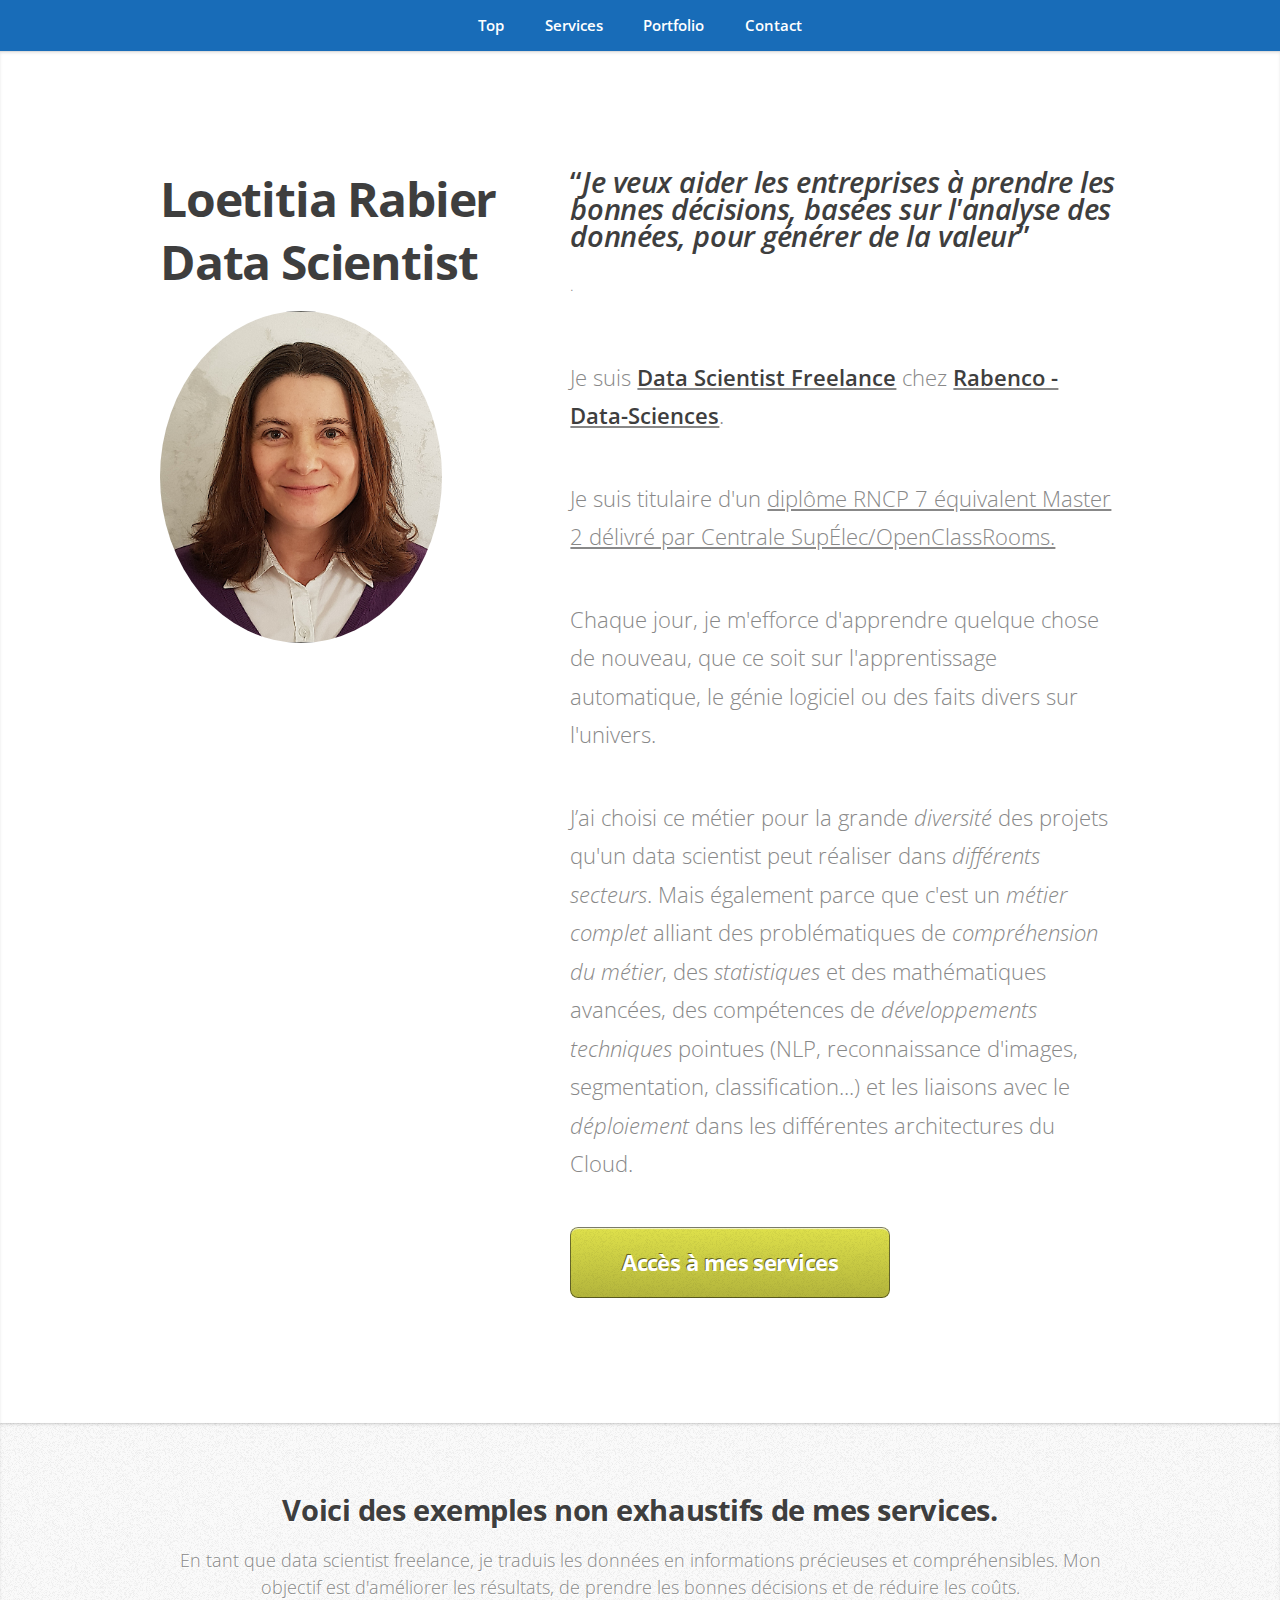
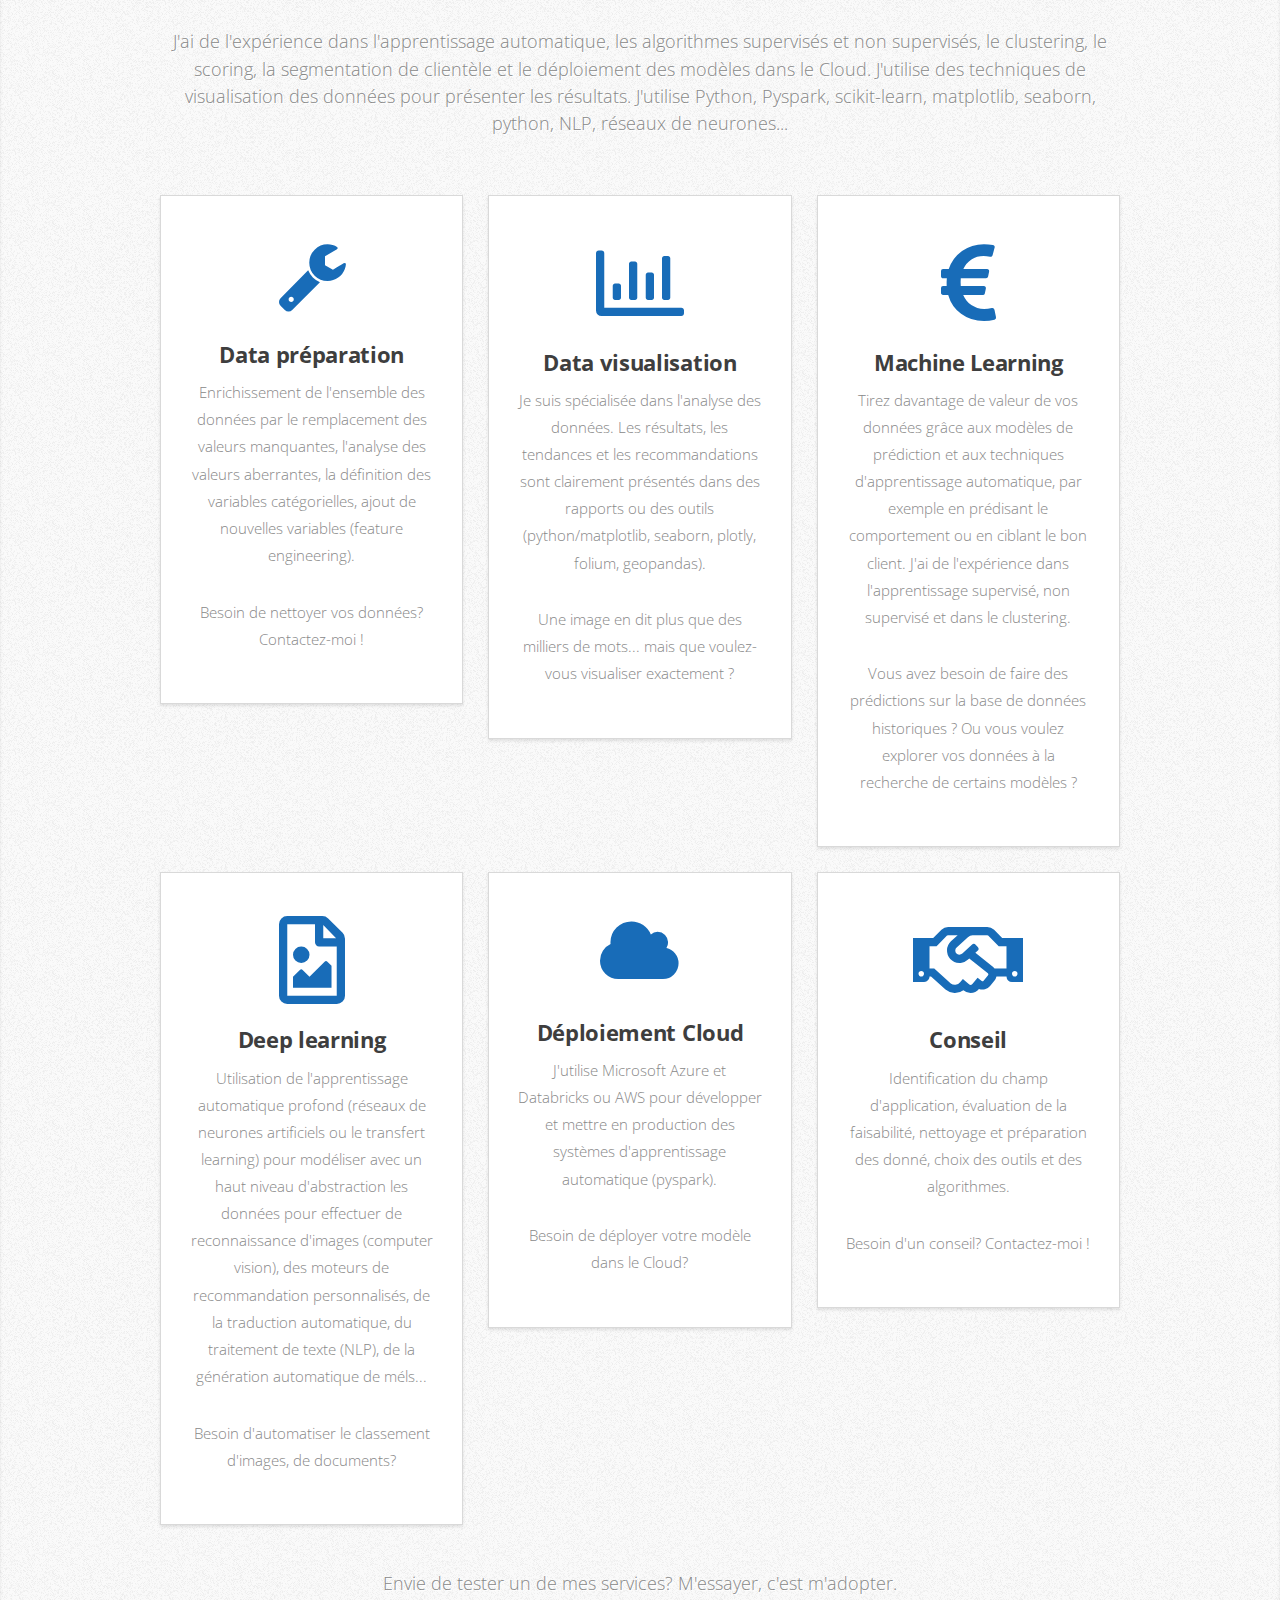
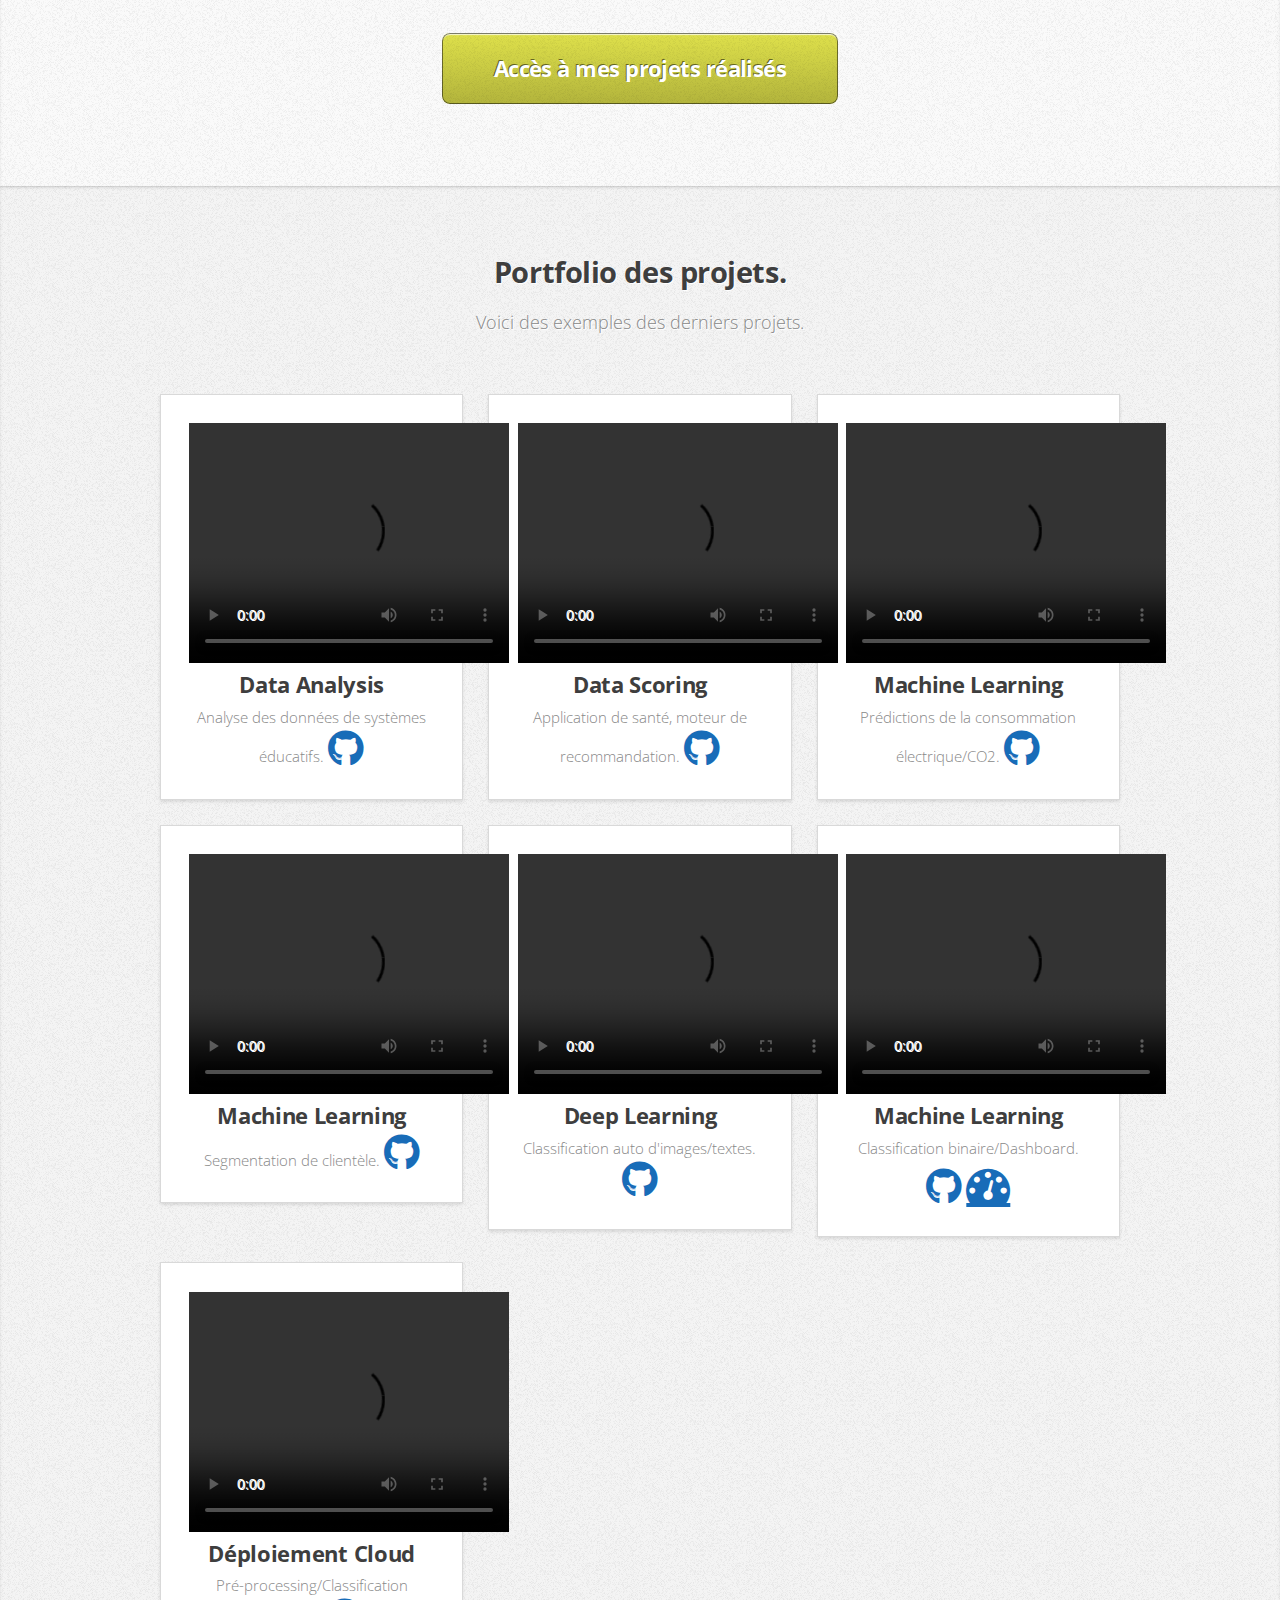
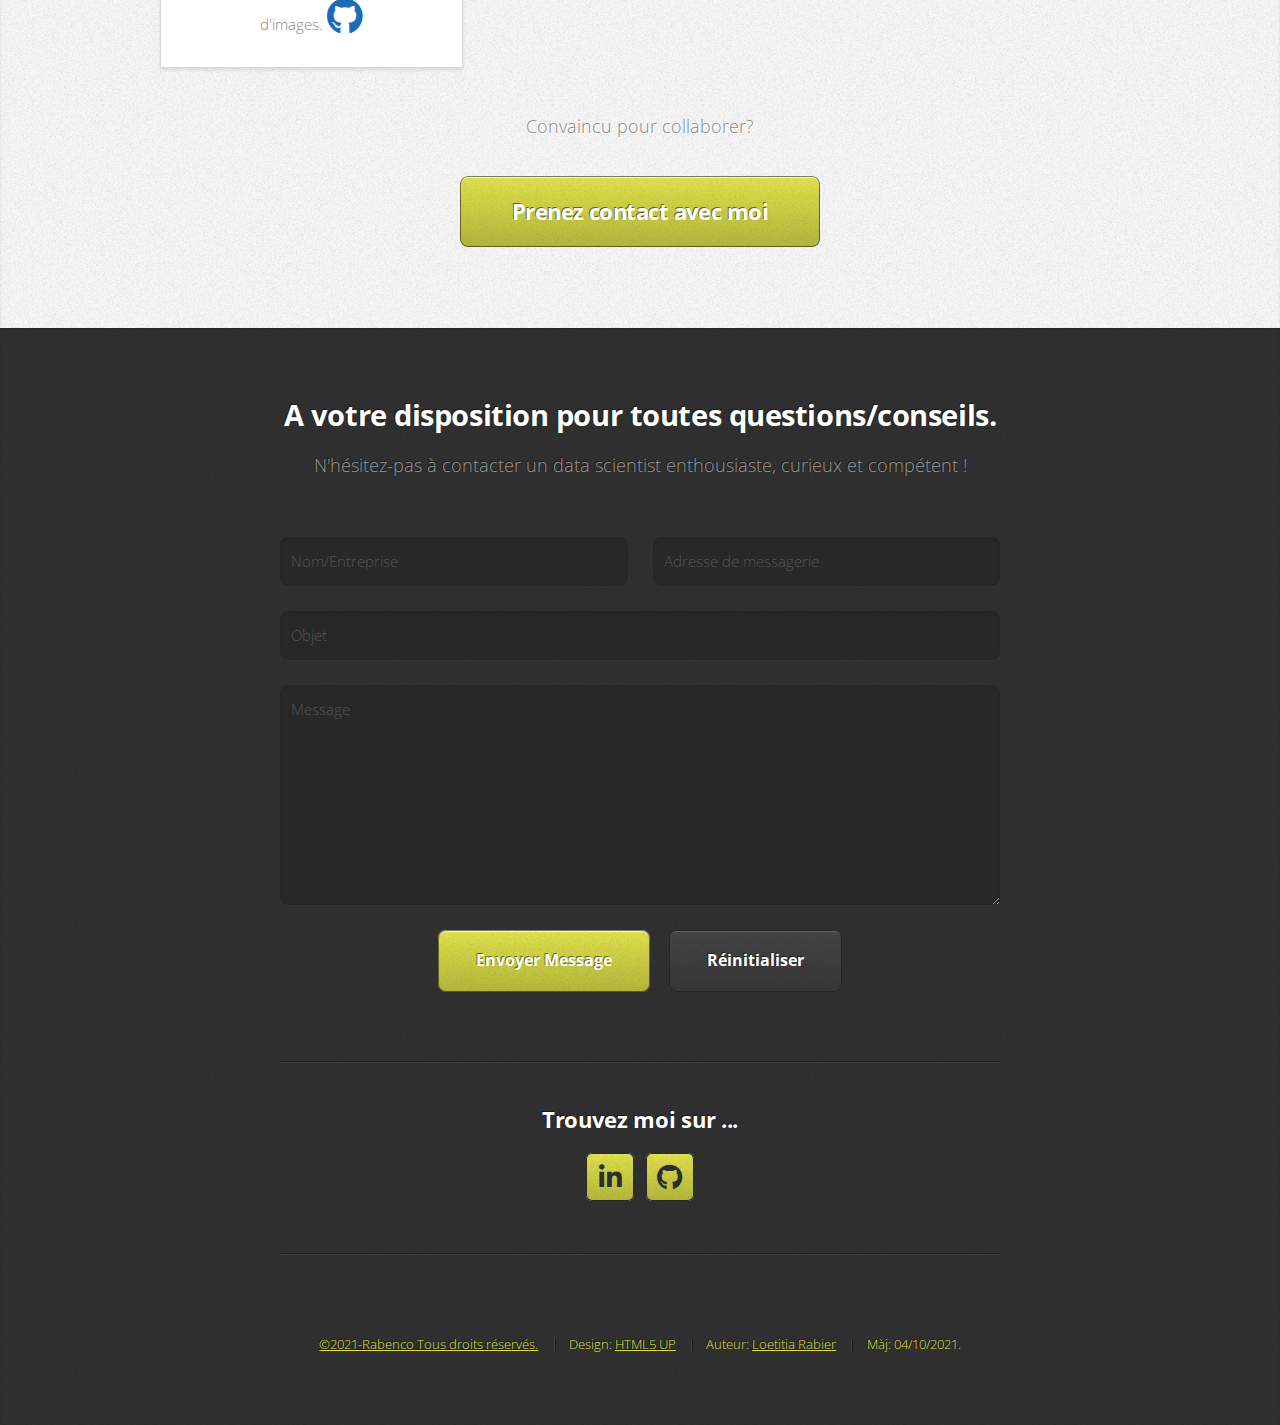
==== index.html @ aaa5b679 "Initial" ====
<!DOCTYPE HTML>
<!--
	Miniport by HTML5 UP
	html5up.net | @ajlkn
	Free for personal and commercial use under the CCA 3.0 license (html5up.net/license)
-->
<html>
	<head>
		<title>Portfolio - Loetitia Rabier -  Data scientist</title>
		<meta charset="utf-8" />
		<meta name="viewport" content="width=device-width, initial-scale=1, user-scalable=no" />
		<link rel="stylesheet" href="assets/css/main.css" />
		<link rel="stylesheet" href="assets/css/fontawesome-all.min.css">
		<link rel="stylesheet" href="assets/css/font-awesome.min.css">
		
		<!-- Open Graph / Linkedin -->
		<meta property="og:type" content="website">
		<meta property="og:url" content="https://www.rabenco-datasciences.fr/">
		<meta property="og:title" content="E-portfolio - Loetitia Rabier">
		<meta property="og:description" content="Découvrez le portfolio de Loetitia Rabier Data Scientist. 
		                                         N'hésitez pas à me contacter pour de plus amples renseignements.">
		<meta property="og:image" content="images/portefolio-loe.png">
		<meta name="author" content="Loetitia Rabier">
	
	</head>
	<body class="is-preload">

		<!-- Nav -->
			<nav id="nav">
				<ul class="container">
					<li><a href="#top">Top</a></li>
					<li><a href="#work">Services</a></li>
					<li><a href="#portfolio">Portfolio</a></li>
					<li><a href="#contact">Contact</a></li>
				</ul>
			</nav>

		

		<!-- Home -->
			<article id="top" class="wrapper style1">
				<div class="container">
					<div class="row">
						<div class="col-4 col-5-large col-12-medium">
							<h1><strong>Loetitia Rabier</strong></h1>	
							<h1><strong>Data Scientist</strong></h1>	
							<span class="image fit"><a rel="nofollow" target="_BLANK" href="doc/CV-Rabier_Loetitia_Data_Scientist_Freelance.pdf"><img src="images/photo_loe.jpg" alt="Photo_loe" /></a></span>
						</div>
						<div class="col-8 col-7-large col-12-medium">
							<header>
								<p><strong><h2>&#8220;<i>Je veux aider les entreprises &agrave; prendre les bonnes d&eacute;cisions, bas&eacute;es 
									sur l'analyse des donn&eacute;es, pour g&eacute;n&eacute;rer de la valeur</i>&#8221;</h2></strong>.</p>
							</header>
							<p>Je suis
							   <a rel="nofollow" target="_BLANK" href="https://www.linkedin.com/in/loetitia-rabier/"><strong>Data Scientist Freelance</strong></a> 
							   chez <a rel="nofollow" target="_BLANK" href="https://www.rabenco-datasciences.fr/"><strong>Rabenco - Data-Sciences</strong></a>.
							</p>
							<p>Je suis titulaire d&apos;un <a rel="nofollow" target="_BLANK" href="https://openclassrooms.com/fr/paths/164-data-scientist">dipl&ocirc;me RNCP 7 &eacute;quivalent Master 2 d&eacute;livr&eacute; par Centrale 
							   Sup&Eacute;lec/OpenClassRooms.</a></p>
							<p>Chaque jour, je m&apos;efforce d&apos;apprendre quelque chose de nouveau, que ce soit 
							   sur l&apos;apprentissage automatique, le g&eacute;nie logiciel ou des faits divers sur l&apos;univers.</p>
							<p>J’ai choisi ce m&eacute;tier pour la grande <i>diversit&eacute;</i> des projets qu&apos;un data scientist peut r&eacute;aliser 
							   dans <i>diff&eacute;rents secteurs</i>. Mais &eacute;galement parce que c&apos;est un <i>m&eacute;tier complet</i> alliant des 
							   probl&eacute;matiques de <i>compr&eacute;hension du m&eacute;tier</i>, des <i>statistiques</i> et des math&eacute;matiques 
							   avanc&eacute;es, des comp&eacute;tences de <i>d&eacute;veloppements techniques</i> pointues (NLP, reconnaissance d&apos;images, 
							   segmentation, classification...)	et les liaisons avec le <i>d&eacute;ploiement</i> dans les diff&eacute;rentes architectures du 
							   Cloud.
							</p>
							
							<a href="#work" class="button large scrolly">Acc&egrave;s à mes services</a>
						</div>
					</div>
				</div>
			</article>

		<!-- Work -->
			<article id="work" class="wrapper style2">
				<div class="container">
					<header>
						<h2>Voici des exemples non exhaustifs de mes services.</h2>
						<p>En tant que data scientist freelance, je traduis les donn&eacute;es en informations pr&eacute;cieuses et compr&eacute;hensibles.
						   Mon objectif est d&apos;am&eacute;liorer les r&eacute;sultats, de prendre les bonnes d&eacute;cisions et de r&eacute;duire les co&ucirc;ts.
						</p>
						<p>&nbsp;</p>
						<p>J'ai de l'exp&eacute;rience dans l&apos;apprentissage automatique, les algorithmes supervis&eacute;s et non supervis&eacute;s, le clustering, 
						   le scoring, la segmentation de client&egrave;le et le d&eacute;ploiement des mod&egrave;les dans le Cloud.
						   J'utilise des techniques de visualisation des donn&eacute;es pour pr&eacute;senter les r&eacute;sultats.
						   J'utilise Python, Pyspark, scikit-learn, matplotlib, seaborn, python, NLP, r&eacute;seaux de neurones...
						</p>
					</header>
					
					<div class="row aln-center">
						<div class="col-4 col-6-medium col-12-small">
							<section class="box style1">
								<span class="fa fa-wrench fa-5x"></span>
								<p style="font-size: 1px;">&nbsp;</p>
								<h3>Data pr&eacute;paration</h3>
								<p>Enrichissement de l'ensemble des données par le remplacement des valeurs manquantes, l'analyse des valeurs aberrantes, la définition des variables catégorielles, ajout de nouvelles variables (feature engineering).</p>
								<p>Besoin de nettoyer vos donn&eacute;es? Contactez-moi !</p>
							</section>
						</div>
						<div class="col-4 col-6-medium col-12-small">
							<section class="box style1">
								<span class="icon featured fa-bar-chart-o"></span>
								<h3>Data visualisation</h3>
								<p>Je suis sp&eacute;cialis&eacute;e dans l&apos;analyse des donn&eacute;es. Les r&eacute;sultats, les tendances et les 
								   recommandations sont clairement pr&eacute;sent&eacute;s dans des rapports ou des outils (python/matplotlib, seaborn, plotly, folium, geopandas).</p>
								<p>Une image en dit plus que des milliers de mots... mais que voulez-vous visualiser exactement ?</p>
							</section>
						</div>
						<div class="col-4 col-6-medium col-12-small">
							<section class="box style1">
								<span class="icon solid featured fa-eur"></span>
								<h3>Machine Learning</h3>
								<p>Tirez davantage de valeur de vos donn&eacute;es gr&acirc;ce aux mod&egrave;les de pr&eacute;diction et aux techniques 
								   d&apos;apprentissage automatique, par exemple en pr&eacute;disant le comportement ou en ciblant le bon client.
								   J'ai de l'exp&eacute;rience dans l'apprentissage supervis&eacute;, non supervis&eacute; et dans le clustering.</p>
								<p>Vous avez besoin de faire des pr&eacute;dictions sur la base de donn&eacute;es historiques ? 
								   Ou vous voulez explorer vos donn&eacute;es à la recherche de certains mod&egrave;les ?</p>
							</section>
						</div>
						<div class="col-4 col-6-medium col-12-small">
							<section class="box style1">
								<span class="icon featured fa-file-image-o"></span>
								<h3>Deep learning</h3>
								<p>Utilisation de l&apos;apprentissage automatique profond (r&eacute;seaux de neurones artificiels ou le transfert learning)
   								   pour mod&eacute;liser avec un haut niveau d&apos;abstraction les donn&eacute;es pour effectuer de 
								   reconnaissance d&apos;images (computer vision), des moteurs de recommandation personnalis&eacute;s,
								   de la traduction automatique, du traitement de texte (NLP), de la g&eacute;n&eacute;ration automatique de m&eacute;ls...</p>
								<p>Besoin d'automatiser le classement d'images, de documents?</p>
							</section>
						</div>
						<div class="col-4 col-6-medium col-12-small">
							<section class="box style1">
								<span class="fa fa-cloud fa-5x"></span>
								<p style="font-size: 1px;">&nbsp;</p>
								<h3>D&eacute;ploiement Cloud</h3>
								<p>J'utilise Microsoft Azure et Databricks ou AWS pour d&eacute;velopper et mettre en production des syst&egrave;mes d'apprentissage 
								   automatique (pyspark).</p>
								<p>Besoin de d&eacute;ployer votre mod&egrave;le dans le Cloud?</p>
							</section>
						</div>						
						<div class="col-4 col-6-medium col-12-small">
							<section class="box style1">
								<span class="icon featured fa-handshake-o"></span>
								<h3>Conseil</h3>
								<p>Identification du champ d&apos;application, &eacute;valuation de la faisabilit&eacute;, nettoyage et pr&eacute;paration des donn&eacute;,
								   choix des outils et des algorithmes.</p>
								<p>Besoin d'un conseil? Contactez-moi !</p>
							</section>
						</div>
					</div>
					<footer>
						<p>Envie de tester un de mes services? M&apos;essayer, c&apos;est m&apos;adopter.</p>
						<a href="#portfolio" class="button large scrolly">Acc&egrave;s &agrave; mes projets r&eacute;alis&eacute;s</a>
					</footer>
				</div>
			</article>

		<!-- Portfolio -->
			<article id="portfolio" class="wrapper style3">
				<div class="container">
					<header>
						<h2>Portfolio des projets.</h2>
						<p>Voici des exemples des derniers projets.</p>
					</header>
					<div class="row">
						<div class="col-4 col-6-medium col-12-small">
							<article class="box style2">
								<video width="320" height="240" controls="controls">
									<source src="video/projet_2.mp4" type="video/mp4">
									Votre navigateur ne supporte pas la balise vid&eacute;o.
								</video>							
								<h3><a rel="nofollow" target="_BLANK" href="https://github.com/loedata/OC-DS-P2-Analysez_donnees_systemes_educatifs">Data Analysis</a></h3>
								<p>Analyse des donn&eacute;es de syst&egrave;mes &eacute;ducatifs.
								   <a rel="nofollow" target="_BLANK" href="https://github.com/loedata/OC-DS-P2-Analysez_donnees_systemes_educatifs" class="icon brands fa-github fa-2x"></a>
								</p>
							</article>
						</div>
						<div class="col-4 col-6-medium col-12-small">
							<article class="box style2">
								<video width="320" height="240" controls="controls">
									<source src="video/projet_3.mp4" type="video/mp4">
									Votre navigateur ne supporte pas la balise vid&eacute;o.
								</video>	
								<h3><a rel="nofollow" target="_BLANK" href="https://github.com/loedata/OC-DS-P3-Concevez_application_au_service_sante_publique">Data Scoring</a></h3>
								<p>Application de sant&eacute;, moteur de recommandation.
								   <a rel="nofollow" target="_BLANK" href="https://github.com/loedata/OC-DS-P3-Concevez_application_au_service_sante_publique" class="icon brands fa-github fa-2x"></a>
								</p>
							</article>
						</div>
						<div class="col-4 col-6-medium col-12-small">
							<article class="box style2">
								<video width="320" height="240" controls="controls">
									<source src="video/projet_4.mp4" type="video/mp4">
									Votre navigateur ne supporte pas la balise vid&eacute;o.
								</video>	
								<h3><a rel="nofollow" target="_BLANK" href="https://github.com/loedata/OC-DS-P4-Anticipez_besoins_consommation_electriques_batiments">Machine Learning</a></h3>
								<p>Pr&eacute;dictions de la consommation &eacute;lectrique/CO2.
								   <a rel="nofollow" target="_BLANK" href="https://github.com/loedata/OC-DS-P4-Anticipez_besoins_consommation_electriques_batiments" class="icon brands fa-github fa-2x"></a>								
								</p>
							</article>
						</div>
						<div class="col-4 col-6-medium col-12-small">
							<article class="box style2">
								<video width="320" height="240" controls="controls">
									<source src="video/projet_5.mp4" type="video/mp4">
									Votre navigateur ne supporte pas la balise vid&eacute;o.
								</video>	
								<h3><a rel="nofollow" target="_BLANK" href="https://github.com/loedata/OC-DS-P5-Segmentez_Clients_site_e-commerce">Machine Learning</a></h3>
								<p>Segmentation de client&egrave;le.
								   <a rel="nofollow" target="_BLANK" href="https://github.com/loedata/OC-DS-P5-Segmentez_Clients_site_e-commerce" class="icon brands fa-github fa-2x"></a>																
								</p>
							</article>
						</div>
						<div class="col-4 col-6-medium col-12-small">
							<article class="box style2">
								<video width="320" height="240" controls="controls">
									<source src="video/projet_6.mp4" type="video/mp4">
									Votre navigateur ne supporte pas la balise vid&eacute;o.
								</video>	
								<h3><a rel="nofollow" target="_BLANK" href="https://github.com/loedata/OC-DS-P6-Classifiez_automatiquement_biens_consommation">Deep Learning</a></h3>
								<p>Classification auto d&apos;images/textes.
								   <a rel="nofollow" target="_BLANK" href="https://github.com/loedata/OC-DS-P6-Classifiez_automatiquement_biens_consommation" class="icon brands fa-github fa-2x"></a>																
								</p>
							</article>
						</div>
						<div class="col-4 col-6-medium col-12-small">
							<article class="box style2">
								<video width="320" height="240" controls="controls">
									<source src="video/projet_7.mp4" type="video/mp4">
									Votre navigateur ne supporte pas la balise vid&eacute;o.
								</video>	
								<h3><a rel="nofollow" target="_BLANK" href="https://github.com/loedata/OC-DS-P7-Implementez_modele_scoring_dashboard">Machine Learning</a></h3>
								<p>Classification binaire/Dashboard.
								   <a rel="nofollow" target="_BLANK" href="https://github.com/loedata/OC-DS-P7-Implementez_modele_scoring_dashboard" class="icon brands fa-github fa-2x"></a>																
								   <a rel="nofollow" target="_BLANK" href="https://share.streamlit.io/loedata/p7-dashboard/main/P7_02_application_dashboard.py" class="fa fa-tachometer fa-3x"></a>								   
								</p>
							</article>
						</div>
						<div class="col-4 col-6-medium col-12-small">
							<article class="box style2">
								<video width="320" height="240" controls="controls">
									<source src="video/projet_8.mp4" type="video/mp4">
									Votre navigateur ne supporte pas la balise vid&eacute;o.
								</video>	
								<h3><a rel="nofollow" target="_BLANK" href="https://github.com/loedata/OC-DS-P8-Deployer_modele_Cloud">D&eacute;ploiement Cloud</a></h3>
								<p>Pré-processing/Classification d&apos;images.
								   <a rel="nofollow" target="_BLANK" href="https://github.com/loedata/OC-DS-P8-Deployer_modele_Cloud" class="icon brands fa-github fa-2x"></a>																
								</p>
							</article>
						</div>
					</div>
					<footer>
						<p>Convaincu pour collaborer?</p>
						<a href="#contact" class="button large scrolly">Prenez contact avec moi</a>
					</footer>
				</div>
			</article>

		<!-- Contact -->
			<article id="contact" class="wrapper style4">
				<div class="container medium">
					<header>
						<h2>A votre disposition pour toutes questions/conseils.</h2>
						<p>N'hésitez-pas à contacter un data scientist enthousiaste, curieux et compétent !</p>
					</header>
					<div class="row">
						<div class="col-12">
							<form method="post" action="#">
								<div class="row">
									<div class="col-6 col-12-small">
										<input type="text" name="name" id="name" placeholder="Nom/Entreprise" />
									</div>
									<div class="col-6 col-12-small">
										<input type="text" name="email" id="email" placeholder="Adresse de messagerie" />
									</div>
									<div class="col-12">
										<input type="text" name="subject" id="subject" placeholder="Objet" />
									</div>
									<div class="col-12">
										<textarea name="message" id="message" placeholder="Message"></textarea>
									</div>
									<div class="col-12">
										<ul class="actions">
											<li><input type="submit" value="Envoyer Message" /></li>
											<li><input type="reset" value="R&eacute;initialiser" class="alt" /></li>
										</ul>
									</div>
								</div>
							</form>
						</div>
						<div class="col-12">
							<hr />
							<h3>Trouvez moi sur ...</h3>
							<ul class="social">
								<li><a rel="nofollow" target="_BLANK" href="https://www.linkedin.com/in/loetitia-rabier/" class="icon brands fa-linkedin-in"><span class="label">LinkedIn</span></a></li>							
								<li><a rel="nofollow" target="_BLANK" href="https://github.com/loedata" class="icon brands fa-github"><span class="label">Github</span></a></li>
								<!--
								<li><a href="#" class="icon brands fa-google-plus"><span class="label">Google+</span></a></li>						
								<li><a href="#" class="icon brands fa-tumblr"><span class="label">Tumblr</span></a></li>
								<li><a href="#" class="icon brands fa-dribbble"><span class="label">Dribbble</span></a></li>
								<li><a href="#" class="icon brands fa-facebook-f"><span class="label">Facebook</span></a></li>
								<li><a href="#" class="icon brands fa-twitter"><span class="label">Twitter</span></a></li>
								<li><a href="#" class="icon solid fa-rss"><span>RSS</span></a></li>
								<li><a href="#" class="icon brands fa-instagram"><span>Instagram</span></a></li>
								<li><a href="#" class="icon brands fa-foursquare"><span>Foursquare</span></a></li>
								<li><a href="#" class="icon brands fa-skype"><span>Skype</span></a></li>
								<li><a href="#" class="icon brands fa-soundcloud"><span>Soundcloud</span></a></li>
								<li><a href="#" class="icon brands fa-youtube"><span>YouTube</span></a></li>
								<li><a href="#" class="icon brands fa-blogger"><span>Blogger</span></a></li>
								<li><a href="#" class="icon brands fa-flickr"><span>Flickr</span></a></li>
								<li><a href="#" class="icon brands fa-vimeo"><span>Vimeo</span></a></li>
								-->
							</ul>
							<hr />
						</div>
					</div>
					<footer>
						<ul id="copyright">
							<li><a rel="nofollow" target="_BLANK" href="https://www.rabenco-datasciences.fr/">&copy;2021-Rabenco Tous droits r&eacute;serv&eacute;s.</a></li>
							<li>Design: <a rel="nofollow" target="_BLANK" href="http://html5up.net">HTML5 UP</a></li>
							<li>Auteur: <a rel="nofollow" target="_BLANK" href="doc/CV-Rabier_Loetitia_Data_Scientist_Freelance.pdf">Loetitia Rabier</a></li>
							<li>M&agrave;j: 04/10/2021.</li>
						</ul>
					</footer>
				</div>
			</article>

		<!-- Scripts -->
			<script src="assets/js/jquery.min.js"></script>
			<script src="assets/js/jquery.scrolly.min.js"></script>
			<script src="assets/js/browser.min.js"></script>
			<script src="assets/js/breakpoints.min.js"></script>
			<script src="assets/js/util.js"></script>
			<script src="assets/js/main.js"></script>

	</body>
</html>
---- assets/css/main.css ----
@import url("https://fonts.googleapis.com/css?family=Open+Sans:300,300italic,600,600italic,700");
@import url("fontawesome-all.min.css");

/*
	Miniport by HTML5 UP
	html5up.net | @ajlkn
	Free for personal and commercial use under the CCA 3.0 license (html5up.net/license)
*/

html, body, div, span, applet, object,
iframe, h1, h2, h3, h4, h5, h6, p, blockquote,
pre, a, abbr, acronym, address, big, cite,
code, del, dfn, em, img, ins, kbd, q, s, samp,
small, strike, strong, sub, sup, tt, var, b,
u, i, center, dl, dt, dd, ol, ul, li, fieldset,
form, label, legend, table, caption, tbody,
tfoot, thead, tr, th, td, article, aside,
canvas, details, embed, figure, figcaption,
footer, header, hgroup, menu, nav, output, ruby,
section, summary, time, mark, audio, video {
	margin: 0;
	padding: 0;
	border: 0;
	font-size: 100%;
	font: inherit;
	vertical-align: baseline;}

article, aside, details, figcaption, figure,
footer, header, hgroup, menu, nav, section {
	display: block;}

body {
	line-height: 1;
}

ol, ul {
	list-style: none;
}

blockquote, q {
	quotes: none;
}

	blockquote:before, blockquote:after, q:before, q:after {
		content: '';
		content: none;
	}

table {
	border-collapse: collapse;
	border-spacing: 0;
}

body {
	-webkit-text-size-adjust: none;
}

mark {
	background-color: transparent;
	color: inherit;
}

input::-moz-focus-inner {
	border: 0;
	padding: 0;
}

input, select, textarea {
	-moz-appearance: none;
	-webkit-appearance: none;
	-ms-appearance: none;
	appearance: none;
}

/* Basic */

	html {
		box-sizing: border-box;
	}

	*, *:before, *:after {
		box-sizing: inherit;
	}

	body {
		padding-top: 3.5em;
	}

		body.is-preload *, body.is-preload *:before, body.is-preload *:after {
			-moz-animation: none !important;
			-webkit-animation: none !important;
			-ms-animation: none !important;
			animation: none !important;
			-moz-transition: none !important;
			-webkit-transition: none !important;
			-ms-transition: none !important;
			transition: none !important;
		}

	body, input, textarea, select {
		font-family: 'Open Sans', sans-serif;
		line-height: 1.85em;
		color: #888;
		font-weight: 300;
		font-size: 13pt;
	}

	a {
		-moz-transition: color .2s ease-in-out;
		-webkit-transition: color .2s ease-in-out;
		-ms-transition: color .2s ease-in-out;
		transition: color .2s ease-in-out;
		color: #186cb8;
		text-decoration: underline;
	}

		a:hover {
			color: #186cb8 !important;
		}

		a img {
			border: 0;
		}

	b, strong {
		font-weight: 600;
		color: #3e3e3e;
	}

	i, em {
		font-style: italic;
	}

	sub {
		position: relative;
		top: 0.5em;
		font-size: 0.8em;
	}

	sup {
		position: relative;
		top: -0.5em;
		font-size: 0.8em;
	}

	blockquote {
		border-left: solid 0.75em #eee;
		padding: 1em 0 1em 1.5em;
		font-style: italic;
	}

	h1, h2, h3, h4, h5, h6 {
		color: #3e3e3e;
		margin: 0 0 0.75em 0;
	}

	h1 a, h2 a, h3 a, h4 a, h5 a, h6 a {
		text-decoration: none;
		color: inherit;
	}

	h2, h3, h4, h5, h6 {
		font-weight: 700;
	}

	h1 {
		font-size: 3.25em;
		letter-spacing: -0.025em;
		font-weight: 300;
	}

		h1 strong {
			font-weight: 700;
		}

	h2 {
		font-size: 2em;
		letter-spacing: -0.015em;
	}

	h3 {
		font-size: 1.5em;
		letter-spacing: -0.015em;
	}

	em, i {
		font-style: italic;
	}

	br.clear {
		clear: both;
	}

	hr {
		border: 0;
		border-top: solid 1px #444;
		border-top-color: rgba(0, 0, 0, 0.35);
		box-shadow: 0px 1px 0px 0px rgba(255, 255, 255, 0.1);
		height: 1px;
		margin: 3em 0;
	}

	p, ul, ol, dl, table {
		margin-bottom: 2em;
	}

	header {
		margin: 0 0 3em 0;
	}

		header > p {
			font-size: 1.25em;
			margin: 0;
		}

	footer {
		margin: 3em 0 0 0;
	}

		footer > p {
			font-size: 1.25em;
		}

/* Container */

	.container {
		margin: 0 auto;
		max-width: calc(100% - 50px);
		width: 1200px;
	}

		.container.medium {
			width: 900px;
		}

		@media screen and (max-width: 1680px) {

			.container {
				width: 1200px;
			}

				.container.medium {
					width: 900px;
				}

		}

		@media screen and (max-width: 1280px) {

			.container {
				width: 960px;
			}

				.container.medium {
					width: 720px;
				}

		}

		@media screen and (max-width: 980px) {

			.container {
				width: 100%;
			}

				.container.medium {
					width: 75%;
				}

		}

		@media screen and (max-width: 736px) {

			.container {
				width: 100%;
				max-width: calc(100% - 30px);
			}

				.container.medium {
					width: 100%;
				}

		}

/* Row */

	.row {
		display: flex;
		flex-wrap: wrap;
		box-sizing: border-box;
		align-items: stretch;
	}

		.row > * {
			box-sizing: border-box;
		}

		.row.gtr-uniform > * > :last-child {
			margin-bottom: 0;
		}

		.row.aln-left {
			justify-content: flex-start;
		}

		.row.aln-center {
			justify-content: center;
		}

		.row.aln-right {
			justify-content: flex-end;
		}

		.row.aln-top {
			align-items: flex-start;
		}

		.row.aln-middle {
			align-items: center;
		}

		.row.aln-bottom {
			align-items: flex-end;
		}

		.row > .imp {
			order: -1;
		}

		.row > .col-1 {
			width: 8.33333%;
		}

		.row > .off-1 {
			margin-left: 8.33333%;
		}

		.row > .col-2 {
			width: 16.66667%;
		}

		.row > .off-2 {
			margin-left: 16.66667%;
		}

		.row > .col-3 {
			width: 25%;
		}

		.row > .off-3 {
			margin-left: 25%;
		}

		.row > .col-4 {
			width: 33.33333%;
		}

		.row > .off-4 {
			margin-left: 33.33333%;
		}

		.row > .col-5 {
			width: 41.66667%;
		}

		.row > .off-5 {
			margin-left: 41.66667%;
		}

		.row > .col-6 {
			width: 50%;
		}

		.row > .off-6 {
			margin-left: 50%;
		}

		.row > .col-7 {
			width: 58.33333%;
		}

		.row > .off-7 {
			margin-left: 58.33333%;
		}

		.row > .col-8 {
			width: 66.66667%;
		}

		.row > .off-8 {
			margin-left: 66.66667%;
		}

		.row > .col-9 {
			width: 75%;
		}

		.row > .off-9 {
			margin-left: 75%;
		}

		.row > .col-10 {
			width: 83.33333%;
		}

		.row > .off-10 {
			margin-left: 83.33333%;
		}

		.row > .col-11 {
			width: 91.66667%;
		}

		.row > .off-11 {
			margin-left: 91.66667%;
		}

		.row > .col-12 {
			width: 100%;
		}

		.row > .off-12 {
			margin-left: 100%;
		}

		.row.gtr-0 {
			margin-top: 0px;
			margin-left: 0px;
		}

			.row.gtr-0 > * {
				padding: 0px 0 0 0px;
			}

			.row.gtr-0.gtr-uniform {
				margin-top: 0px;
			}

				.row.gtr-0.gtr-uniform > * {
					padding-top: 0px;
				}

		.row.gtr-25 {
			margin-top: -6.25px;
			margin-left: -6.25px;
		}

			.row.gtr-25 > * {
				padding: 6.25px 0 0 6.25px;
			}

			.row.gtr-25.gtr-uniform {
				margin-top: -6.25px;
			}

				.row.gtr-25.gtr-uniform > * {
					padding-top: 6.25px;
				}

		.row.gtr-50 {
			margin-top: -12.5px;
			margin-left: -12.5px;
		}

			.row.gtr-50 > * {
				padding: 12.5px 0 0 12.5px;
			}

			.row.gtr-50.gtr-uniform {
				margin-top: -12.5px;
			}

				.row.gtr-50.gtr-uniform > * {
					padding-top: 12.5px;
				}

		.row {
			margin-top: -25px;
			margin-left: -25px;
		}

			.row > * {
				padding: 25px 0 0 25px;
			}

			.row.gtr-uniform {
				margin-top: -25px;
			}

				.row.gtr-uniform > * {
					padding-top: 25px;
				}

		.row.gtr-150 {
			margin-top: -37.5px;
			margin-left: -37.5px;
		}

			.row.gtr-150 > * {
				padding: 37.5px 0 0 37.5px;
			}

			.row.gtr-150.gtr-uniform {
				margin-top: -37.5px;
			}

				.row.gtr-150.gtr-uniform > * {
					padding-top: 37.5px;
				}

		.row.gtr-200 {
			margin-top: -50px;
			margin-left: -50px;
		}

			.row.gtr-200 > * {
				padding: 50px 0 0 50px;
			}

			.row.gtr-200.gtr-uniform {
				margin-top: -50px;
			}

				.row.gtr-200.gtr-uniform > * {
					padding-top: 50px;
				}

		@media screen and (max-width: 1680px) {

			.row {
				display: flex;
				flex-wrap: wrap;
				box-sizing: border-box;
				align-items: stretch;
			}

				.row > * {
					box-sizing: border-box;
				}

				.row.gtr-uniform > * > :last-child {
					margin-bottom: 0;
				}

				.row.aln-left {
					justify-content: flex-start;
				}

				.row.aln-center {
					justify-content: center;
				}

				.row.aln-right {
					justify-content: flex-end;
				}

				.row.aln-top {
					align-items: flex-start;
				}

				.row.aln-middle {
					align-items: center;
				}

				.row.aln-bottom {
					align-items: flex-end;
				}

				.row > .imp-xlarge {
					order: -1;
				}

				.row > .col-1-xlarge {
					width: 8.33333%;
				}

				.row > .off-1-xlarge {
					margin-left: 8.33333%;
				}

				.row > .col-2-xlarge {
					width: 16.66667%;
				}

				.row > .off-2-xlarge {
					margin-left: 16.66667%;
				}

				.row > .col-3-xlarge {
					width: 25%;
				}

				.row > .off-3-xlarge {
					margin-left: 25%;
				}

				.row > .col-4-xlarge {
					width: 33.33333%;
				}

				.row > .off-4-xlarge {
					margin-left: 33.33333%;
				}

				.row > .col-5-xlarge {
					width: 41.66667%;
				}

				.row > .off-5-xlarge {
					margin-left: 41.66667%;
				}

				.row > .col-6-xlarge {
					width: 50%;
				}

				.row > .off-6-xlarge {
					margin-left: 50%;
				}

				.row > .col-7-xlarge {
					width: 58.33333%;
				}

				.row > .off-7-xlarge {
					margin-left: 58.33333%;
				}

				.row > .col-8-xlarge {
					width: 66.66667%;
				}

				.row > .off-8-xlarge {
					margin-left: 66.66667%;
				}

				.row > .col-9-xlarge {
					width: 75%;
				}

				.row > .off-9-xlarge {
					margin-left: 75%;
				}

				.row > .col-10-xlarge {
					width: 83.33333%;
				}

				.row > .off-10-xlarge {
					margin-left: 83.33333%;
				}

				.row > .col-11-xlarge {
					width: 91.66667%;
				}

				.row > .off-11-xlarge {
					margin-left: 91.66667%;
				}

				.row > .col-12-xlarge {
					width: 100%;
				}

				.row > .off-12-xlarge {
					margin-left: 100%;
				}

				.row.gtr-0 {
					margin-top: 0px;
					margin-left: 0px;
				}

					.row.gtr-0 > * {
						padding: 0px 0 0 0px;
					}

					.row.gtr-0.gtr-uniform {
						margin-top: 0px;
					}

						.row.gtr-0.gtr-uniform > * {
							padding-top: 0px;
						}

				.row.gtr-25 {
					margin-top: -6.25px;
					margin-left: -6.25px;
				}

					.row.gtr-25 > * {
						padding: 6.25px 0 0 6.25px;
					}

					.row.gtr-25.gtr-uniform {
						margin-top: -6.25px;
					}

						.row.gtr-25.gtr-uniform > * {
							padding-top: 6.25px;
						}

				.row.gtr-50 {
					margin-top: -12.5px;
					margin-left: -12.5px;
				}

					.row.gtr-50 > * {
						padding: 12.5px 0 0 12.5px;
					}

					.row.gtr-50.gtr-uniform {
						margin-top: -12.5px;
					}

						.row.gtr-50.gtr-uniform > * {
							padding-top: 12.5px;
						}

				.row {
					margin-top: -25px;
					margin-left: -25px;
				}

					.row > * {
						padding: 25px 0 0 25px;
					}

					.row.gtr-uniform {
						margin-top: -25px;
					}

						.row.gtr-uniform > * {
							padding-top: 25px;
						}

				.row.gtr-150 {
					margin-top: -37.5px;
					margin-left: -37.5px;
				}

					.row.gtr-150 > * {
						padding: 37.5px 0 0 37.5px;
					}

					.row.gtr-150.gtr-uniform {
						margin-top: -37.5px;
					}

						.row.gtr-150.gtr-uniform > * {
							padding-top: 37.5px;
						}

				.row.gtr-200 {
					margin-top: -50px;
					margin-left: -50px;
				}

					.row.gtr-200 > * {
						padding: 50px 0 0 50px;
					}

					.row.gtr-200.gtr-uniform {
						margin-top: -50px;
					}

						.row.gtr-200.gtr-uniform > * {
							padding-top: 50px;
						}

		}

		@media screen and (max-width: 1280px) {

			.row {
				display: flex;
				flex-wrap: wrap;
				box-sizing: border-box;
				align-items: stretch;
			}

				.row > * {
					box-sizing: border-box;
				}

				.row.gtr-uniform > * > :last-child {
					margin-bottom: 0;
				}

				.row.aln-left {
					justify-content: flex-start;
				}

				.row.aln-center {
					justify-content: center;
				}

				.row.aln-right {
					justify-content: flex-end;
				}

				.row.aln-top {
					align-items: flex-start;
				}

				.row.aln-middle {
					align-items: center;
				}

				.row.aln-bottom {
					align-items: flex-end;
				}

				.row > .imp-large {
					order: -1;
				}

				.row > .col-1-large {
					width: 8.33333%;
				}

				.row > .off-1-large {
					margin-left: 8.33333%;
				}

				.row > .col-2-large {
					width: 16.66667%;
				}

				.row > .off-2-large {
					margin-left: 16.66667%;
				}

				.row > .col-3-large {
					width: 25%;
				}

				.row > .off-3-large {
					margin-left: 25%;
				}

				.row > .col-4-large {
					width: 33.33333%;
				}

				.row > .off-4-large {
					margin-left: 33.33333%;
				}

				.row > .col-5-large {
					width: 41.66667%;
				}

				.row > .off-5-large {
					margin-left: 41.66667%;
				}

				.row > .col-6-large {
					width: 50%;
				}

				.row > .off-6-large {
					margin-left: 50%;
				}

				.row > .col-7-large {
					width: 58.33333%;
				}

				.row > .off-7-large {
					margin-left: 58.33333%;
				}

				.row > .col-8-large {
					width: 66.66667%;
				}

				.row > .off-8-large {
					margin-left: 66.66667%;
				}

				.row > .col-9-large {
					width: 75%;
				}

				.row > .off-9-large {
					margin-left: 75%;
				}

				.row > .col-10-large {
					width: 83.33333%;
				}

				.row > .off-10-large {
					margin-left: 83.33333%;
				}

				.row > .col-11-large {
					width: 91.66667%;
				}

				.row > .off-11-large {
					margin-left: 91.66667%;
				}

				.row > .col-12-large {
					width: 100%;
				}

				.row > .off-12-large {
					margin-left: 100%;
				}

				.row.gtr-0 {
					margin-top: 0px;
					margin-left: 0px;
				}

					.row.gtr-0 > * {
						padding: 0px 0 0 0px;
					}

					.row.gtr-0.gtr-uniform {
						margin-top: 0px;
					}

						.row.gtr-0.gtr-uniform > * {
							padding-top: 0px;
						}

				.row.gtr-25 {
					margin-top: -6.25px;
					margin-left: -6.25px;
				}

					.row.gtr-25 > * {
						padding: 6.25px 0 0 6.25px;
					}

					.row.gtr-25.gtr-uniform {
						margin-top: -6.25px;
					}

						.row.gtr-25.gtr-uniform > * {
							padding-top: 6.25px;
						}

				.row.gtr-50 {
					margin-top: -12.5px;
					margin-left: -12.5px;
				}

					.row.gtr-50 > * {
						padding: 12.5px 0 0 12.5px;
					}

					.row.gtr-50.gtr-uniform {
						margin-top: -12.5px;
					}

						.row.gtr-50.gtr-uniform > * {
							padding-top: 12.5px;
						}

				.row {
					margin-top: -25px;
					margin-left: -25px;
				}

					.row > * {
						padding: 25px 0 0 25px;
					}

					.row.gtr-uniform {
						margin-top: -25px;
					}

						.row.gtr-uniform > * {
							padding-top: 25px;
						}

				.row.gtr-150 {
					margin-top: -37.5px;
					margin-left: -37.5px;
				}

					.row.gtr-150 > * {
						padding: 37.5px 0 0 37.5px;
					}

					.row.gtr-150.gtr-uniform {
						margin-top: -37.5px;
					}

						.row.gtr-150.gtr-uniform > * {
							padding-top: 37.5px;
						}

				.row.gtr-200 {
					margin-top: -50px;
					margin-left: -50px;
				}

					.row.gtr-200 > * {
						padding: 50px 0 0 50px;
					}

					.row.gtr-200.gtr-uniform {
						margin-top: -50px;
					}

						.row.gtr-200.gtr-uniform > * {
							padding-top: 50px;
						}

		}

		@media screen and (max-width: 980px) {

			.row {
				display: flex;
				flex-wrap: wrap;
				box-sizing: border-box;
				align-items: stretch;
			}

				.row > * {
					box-sizing: border-box;
				}

				.row.gtr-uniform > * > :last-child {
					margin-bottom: 0;
				}

				.row.aln-left {
					justify-content: flex-start;
				}

				.row.aln-center {
					justify-content: center;
				}

				.row.aln-right {
					justify-content: flex-end;
				}

				.row.aln-top {
					align-items: flex-start;
				}

				.row.aln-middle {
					align-items: center;
				}

				.row.aln-bottom {
					align-items: flex-end;
				}

				.row > .imp-medium {
					order: -1;
				}

				.row > .col-1-medium {
					width: 8.33333%;
				}

				.row > .off-1-medium {
					margin-left: 8.33333%;
				}

				.row > .col-2-medium {
					width: 16.66667%;
				}

				.row > .off-2-medium {
					margin-left: 16.66667%;
				}

				.row > .col-3-medium {
					width: 25%;
				}

				.row > .off-3-medium {
					margin-left: 25%;
				}

				.row > .col-4-medium {
					width: 33.33333%;
				}

				.row > .off-4-medium {
					margin-left: 33.33333%;
				}

				.row > .col-5-medium {
					width: 41.66667%;
				}

				.row > .off-5-medium {
					margin-left: 41.66667%;
				}

				.row > .col-6-medium {
					width: 50%;
				}

				.row > .off-6-medium {
					margin-left: 50%;
				}

				.row > .col-7-medium {
					width: 58.33333%;
				}

				.row > .off-7-medium {
					margin-left: 58.33333%;
				}

				.row > .col-8-medium {
					width: 66.66667%;
				}

				.row > .off-8-medium {
					margin-left: 66.66667%;
				}

				.row > .col-9-medium {
					width: 75%;
				}

				.row > .off-9-medium {
					margin-left: 75%;
				}

				.row > .col-10-medium {
					width: 83.33333%;
				}

				.row > .off-10-medium {
					margin-left: 83.33333%;
				}

				.row > .col-11-medium {
					width: 91.66667%;
				}

				.row > .off-11-medium {
					margin-left: 91.66667%;
				}

				.row > .col-12-medium {
					width: 100%;
				}

				.row > .off-12-medium {
					margin-left: 100%;
				}

				.row.gtr-0 {
					margin-top: 0px;
					margin-left: 0px;
				}

					.row.gtr-0 > * {
						padding: 0px 0 0 0px;
					}

					.row.gtr-0.gtr-uniform {
						margin-top: 0px;
					}

						.row.gtr-0.gtr-uniform > * {
							padding-top: 0px;
						}

				.row.gtr-25 {
					margin-top: -6.25px;
					margin-left: -6.25px;
				}

					.row.gtr-25 > * {
						padding: 6.25px 0 0 6.25px;
					}

					.row.gtr-25.gtr-uniform {
						margin-top: -6.25px;
					}

						.row.gtr-25.gtr-uniform > * {
							padding-top: 6.25px;
						}

				.row.gtr-50 {
					margin-top: -12.5px;
					margin-left: -12.5px;
				}

					.row.gtr-50 > * {
						padding: 12.5px 0 0 12.5px;
					}

					.row.gtr-50.gtr-uniform {
						margin-top: -12.5px;
					}

						.row.gtr-50.gtr-uniform > * {
							padding-top: 12.5px;
						}

				.row {
					margin-top: -25px;
					margin-left: -25px;
				}

					.row > * {
						padding: 25px 0 0 25px;
					}

					.row.gtr-uniform {
						margin-top: -25px;
					}

						.row.gtr-uniform > * {
							padding-top: 25px;
						}

				.row.gtr-150 {
					margin-top: -37.5px;
					margin-left: -37.5px;
				}

					.row.gtr-150 > * {
						padding: 37.5px 0 0 37.5px;
					}

					.row.gtr-150.gtr-uniform {
						margin-top: -37.5px;
					}

						.row.gtr-150.gtr-uniform > * {
							padding-top: 37.5px;
						}

				.row.gtr-200 {
					margin-top: -50px;
					margin-left: -50px;
				}

					.row.gtr-200 > * {
						padding: 50px 0 0 50px;
					}

					.row.gtr-200.gtr-uniform {
						margin-top: -50px;
					}

						.row.gtr-200.gtr-uniform > * {
							padding-top: 50px;
						}

		}

		@media screen and (max-width: 736px) {

			.row {
				display: flex;
				flex-wrap: wrap;
				box-sizing: border-box;
				align-items: stretch;
			}

				.row > * {
					box-sizing: border-box;
				}

				.row.gtr-uniform > * > :last-child {
					margin-bottom: 0;
				}

				.row.aln-left {
					justify-content: flex-start;
				}

				.row.aln-center {
					justify-content: center;
				}

				.row.aln-right {
					justify-content: flex-end;
				}

				.row.aln-top {
					align-items: flex-start;
				}

				.row.aln-middle {
					align-items: center;
				}

				.row.aln-bottom {
					align-items: flex-end;
				}

				.row > .imp-small {
					order: -1;
				}

				.row > .col-1-small {
					width: 8.33333%;
				}

				.row > .off-1-small {
					margin-left: 8.33333%;
				}

				.row > .col-2-small {
					width: 16.66667%;
				}

				.row > .off-2-small {
					margin-left: 16.66667%;
				}

				.row > .col-3-small {
					width: 25%;
				}

				.row > .off-3-small {
					margin-left: 25%;
				}

				.row > .col-4-small {
					width: 33.33333%;
				}

				.row > .off-4-small {
					margin-left: 33.33333%;
				}

				.row > .col-5-small {
					width: 41.66667%;
				}

				.row > .off-5-small {
					margin-left: 41.66667%;
				}

				.row > .col-6-small {
					width: 50%;
				}

				.row > .off-6-small {
					margin-left: 50%;
				}

				.row > .col-7-small {
					width: 58.33333%;
				}

				.row > .off-7-small {
					margin-left: 58.33333%;
				}

				.row > .col-8-small {
					width: 66.66667%;
				}

				.row > .off-8-small {
					margin-left: 66.66667%;
				}

				.row > .col-9-small {
					width: 75%;
				}

				.row > .off-9-small {
					margin-left: 75%;
				}

				.row > .col-10-small {
					width: 83.33333%;
				}

				.row > .off-10-small {
					margin-left: 83.33333%;
				}

				.row > .col-11-small {
					width: 91.66667%;
				}

				.row > .off-11-small {
					margin-left: 91.66667%;
				}

				.row > .col-12-small {
					width: 100%;
				}

				.row > .off-12-small {
					margin-left: 100%;
				}

				.row.gtr-0 {
					margin-top: 0px;
					margin-left: 0px;
				}

					.row.gtr-0 > * {
						padding: 0px 0 0 0px;
					}

					.row.gtr-0.gtr-uniform {
						margin-top: 0px;
					}

						.row.gtr-0.gtr-uniform > * {
							padding-top: 0px;
						}

				.row.gtr-25 {
					margin-top: -3.75px;
					margin-left: -3.75px;
				}

					.row.gtr-25 > * {
						padding: 3.75px 0 0 3.75px;
					}

					.row.gtr-25.gtr-uniform {
						margin-top: -3.75px;
					}

						.row.gtr-25.gtr-uniform > * {
							padding-top: 3.75px;
						}

				.row.gtr-50 {
					margin-top: -7.5px;
					margin-left: -7.5px;
				}

					.row.gtr-50 > * {
						padding: 7.5px 0 0 7.5px;
					}

					.row.gtr-50.gtr-uniform {
						margin-top: -7.5px;
					}

						.row.gtr-50.gtr-uniform > * {
							padding-top: 7.5px;
						}

				.row {
					margin-top: -15px;
					margin-left: -15px;
				}

					.row > * {
						padding: 15px 0 0 15px;
					}

					.row.gtr-uniform {
						margin-top: -15px;
					}

						.row.gtr-uniform > * {
							padding-top: 15px;
						}

				.row.gtr-150 {
					margin-top: -22.5px;
					margin-left: -22.5px;
				}

					.row.gtr-150 > * {
						padding: 22.5px 0 0 22.5px;
					}

					.row.gtr-150.gtr-uniform {
						margin-top: -22.5px;
					}

						.row.gtr-150.gtr-uniform > * {
							padding-top: 22.5px;
						}

				.row.gtr-200 {
					margin-top: -30px;
					margin-left: -30px;
				}

					.row.gtr-200 > * {
						padding: 30px 0 0 30px;
					}

					.row.gtr-200.gtr-uniform {
						margin-top: -30px;
					}

						.row.gtr-200.gtr-uniform > * {
							padding-top: 30px;
						}

		}

/* Form */

	form label {
		color: #3e3e3e;
		font-weight: 700;
		display: block;
		margin: 0 0 0.5em 0;
	}

	form input[type=text],
	form input[type=email],
	form input[type=password],
	form select,
	form textarea {
		-moz-transition: background .2s ease-in-out, box-shadow .2s ease-in-out;
		-webkit-transition: background .2s ease-in-out, box-shadow .2s ease-in-out;
		-ms-transition: background .2s ease-in-out, box-shadow .2s ease-in-out;
		transition: background .2s ease-in-out, box-shadow .2s ease-in-out;
		-webkit-appearance: none;
		display: block;
		border: 0;
		padding: 0.75em;
		font-size: 1em;
		border-radius: 8px;
		border: solid 1px #ddd;
		background: #fff;
		color: #bbb;
		box-shadow: inset 0px 2px 3px 1px rgba(0, 0, 0, 0.05), 0px 1px 0px 0px rgba(255, 255, 255, 0.025);
		width: 100%;
	}

		form input[type=text]:focus,
		form input[type=email]:focus,
		form input[type=password]:focus,
		form select:focus,
		form textarea:focus {
			background: #fafafa;
			box-shadow: inset 0px 2px 5px 0px rgba(0, 0, 0, 0.05), 0px 1px 0px 0px rgba(255, 255, 255, 0.025), inset 0px 0px 2px 1px #186cb8;
		}

	form textarea {
		height: 15em;
	}

	form .actions:last-child {
		margin-bottom: 0;
	}

	form ::-webkit-input-placeholder {
		color: #555 !important;
	}

	form :-moz-placeholder {
		color: #555 !important;
	}

	form ::-moz-placeholder {
		color: #555 !important;
	}

	form :-ms-input-placeholder {
		color: #555 !important;
	}

	form ::-moz-focus-inner {
		border: 0;
	}

/* Tables */

	table {
		width: 100%;
	}

		table.default {
			width: 100%;
		}

			table.default tr {
				border-top: solid 1px #eee;
			}

				table.default tr:first-child {
					border-top: 0;
				}

			table.default td {
				padding: 0.5em 1em 0.5em 1em;
			}

			table.default th {
				text-align: left;
				padding: 0.5em 1em 0.5em 1em;
				font-weight: 600;
				margin: 0 0 1em 0;
			}

			table.default thead {
				background: #4f4f4f;
				color: #fff;
			}

/* Section/Article */

	section, article {
		margin-bottom: 3em;
	}

	section > :last-child,
	article > :last-child,
	section:last-child,
	article:last-child {
		margin-bottom: 0;
	}

/* Image */

	.image {
		display: inline-block;
		position: relative;
	}

		.image img {
			display: block;
			width: 80%;
		}

		.image.fit {
			display: block;
			width: 100%;
		}

		.image.featured {
			display: block;
			width: 100%;
			margin: 0 0 2em 0;
		}

		.image.left {
			float: left;
			margin: 0 2em 2em 0;
		}

		.image.centered {
			display: block;
			margin: 0 0 2em 0;
		}

			.image.centered img {
				margin: 0 auto;
				width: auto;
			}

/* Button */

	input[type="button"],
	input[type="submit"],
	input[type="reset"],
	button,
	.button {
		background-image: url("images/bg.png"), -moz-linear-gradient(top, rgba(0, 0, 0, 0), rgba(0, 0, 0, 0.2));
		background-image: url("images/bg.png"), -webkit-linear-gradient(top, rgba(0, 0, 0, 0), rgba(0, 0, 0, 0.2));
		background-image: url("images/bg.png"), -ms-linear-gradient(top, rgba(0, 0, 0, 0), rgba(0, 0, 0, 0.2));
		background-image: url("images/bg.png"), linear-gradient(top, rgba(0, 0, 0, 0), rgba(0, 0, 0, 0.2));
		-moz-transition: background-color .2s ease-in-out;
		-webkit-transition: background-color .2s ease-in-out;
		-ms-transition: background-color .2s ease-in-out;
		transition: background-color .2s ease-in-out;
		-webkit-appearance: none;
		position: relative;
		display: inline-block;
		color: #fff !important;
		text-decoration: none;
		font-weight: 700;
		border: 0;
		outline: 0;
		cursor: pointer;
		border-radius: 8px;
		text-shadow: -1px -1px 0.5px rgba(0, 0, 0, 0.5);
		overflow: hidden;
		box-shadow: inset 0px 0px 0px 1px rgba(0, 0, 0, 0.5), inset 0px 2px 1px 0px rgba(255, 255, 255, 0.75);
		background-color: #dfe14b;
		padding: 1em 2.35em 1em 2.35em;
		font-size: 1.1em;
		max-width: 24em;
	}

		input[type="button"]:hover,
		input[type="submit"]:hover,
		input[type="reset"]:hover,
		button:hover,
		.button:hover {
			background-color: #186cb8;
			color: #fff !important;
		}

		input[type="button"]:active,
		input[type="submit"]:active,
		input[type="reset"]:active,
		button:active,
		.button:active {
			background-color: #3BA8D3;
			top: 1px;
		}

		input[type="button"].large,
		input[type="submit"].large,
		input[type="reset"].large,
		button.large,
		.button.large {
			font-size: 1.5em;
			letter-spacing: -0.025em;
		}

		input[type="button"].alt,
		input[type="submit"].alt,
		input[type="reset"].alt,
		button.alt,
		.button.alt {
			background-color: #444;
			box-shadow: inset 0px 0px 0px 1px #242424, inset 0px 2px 1px 0px rgba(255, 255, 255, 0.2);
		}

			input[type="button"].alt:hover,
			input[type="submit"].alt:hover,
			input[type="reset"].alt:hover,
			button.alt:hover,
			.button.alt:hover {
				background-color: #4f4f4f;
				color: #fff !important;
			}

			input[type="button"].alt:active,
			input[type="submit"].alt:active,
			input[type="reset"].alt:active,
			button.alt:active,
			.button.alt:active {
				background-color: #3f3f3f;
			}

/* List */

	ul {
		list-style: disc;
		padding-left: 1em;
	}

		ul li {
			padding-left: 0.5em;
		}

	ol {
		list-style: decimal;
		padding-left: 1.25em;
	}

		ol li {
			padding-left: 0.25em;
		}

/* Social */

	ul.social {
		cursor: default;
		margin: 0;
		list-style: none;
		padding-left: 0;
	}

		ul.social li {
			position: relative;
			display: inline-block;
			margin: 0.25em;
			top: 0;
			padding-left: 0;
		}

			ul.social li a {
				-moz-transition: top .2s ease-in-out;
				-webkit-transition: top .2s ease-in-out;
				-ms-transition: top .2s ease-in-out;
				transition: top .2s ease-in-out;
				display: block;
				width: 48px;
				height: 48px;
				border-radius: 6px;
				top: 0;
				position: relative;
			}

				ul.social li a:before {
					background-image: url("images/bg.png"), -moz-linear-gradient(top, rgba(0, 0, 0, 0), rgba(0, 0, 0, 0.2));
					background-image: url("images/bg.png"), -webkit-linear-gradient(top, rgba(0, 0, 0, 0), rgba(0, 0, 0, 0.2));
					background-image: url("images/bg.png"), -ms-linear-gradient(top, rgba(0, 0, 0, 0), rgba(0, 0, 0, 0.2));
					background-image: url("images/bg.png"), linear-gradient(top, rgba(0, 0, 0, 0), rgba(0, 0, 0, 0.2));
					-moz-transition: background-color .2s ease-in-out;
					-webkit-transition: background-color .2s ease-in-out;
					-ms-transition: background-color .2s ease-in-out;
					transition: background-color .2s ease-in-out;
					background-color: #dfe14b;
					border-radius: 6px;
					box-shadow: inset 0px 0px 0px 1px #282828, inset 0px 2px 1px 0px rgba(255, 255, 255, 0.1);
					color: #2E2E2E !important;
					display: block;
					font-size: 26px;
					height: 48px;
					line-height: 48px;
					text-align: center;
					outline: 0;
					overflow: hidden;
					text-shadow: 1px 1px 0px rgba(255, 255, 255, 0.1);
					width: 48px;
				}

				ul.social li a.fa-twitter {
					background-color: #2DAAE4;
				}

				ul.social li a.fa-facebook-f {
					background-color: #3C5A98;
				}

				ul.social li a.fa-dribbble {
					background-color: #C4376B;
				}

				ul.social li a.fa-linkedin-in {
					background-color: #186cb8;
				}

				ul.social li a.fa-tumblr {
					background-color: #51718A;
				}

				ul.social li a.fa-google-plus {
					background-color: #DA2713;
				}

				ul.social li a.fa-github {
					background-color: #186cb8;
				}

				ul.social li a.fa-rss {
					background-color: #F2600B;
				}

				ul.social li a.fa-instagram {
					background-color: #E0D7C8;
				}

				ul.social li a.fa-foursquare {
					background-color: #39A3D4;
				}

				ul.social li a.fa-skype {
					background-color: #10BEF1;
				}

				ul.social li a.fa-soundcloud {
					background-color: #FE5419;
				}

				ul.social li a.fa-youtube {
					background-color: #BF2E25;
				}

				ul.social li a.fa-blogger {
					background-color: #FF6501;
				}

				ul.social li a.fa-flickr {
					background-color: #0062DB;
				}

				ul.social li a.fa-vimeo {
					background-color: #4C8AB0;
				}

				ul.social li a:hover {
					top: -5px;
				}

					ul.social li a:hover:before {
						background-color: transparent;
					}

/* Actions */

	ul.actions {
		list-style: none;
		padding-left: 0;
	}

		ul.actions li {
			display: inline-block;
			margin: 0 0 0 1em;
			padding-left: 0;
		}

			ul.actions li:first-child {
				margin-left: 0;
			}

/* Box */

	.box {
		background: #fff;
		box-shadow: inset 0px 0px 0px 1px rgba(0, 0, 0, 0.15), 0px 2px 3px 0px rgba(0, 0, 0, 0.1);
		text-align: center;
		padding: 2em;
	}

		.box.style1 {
			padding: 3em 2em 3.5em 2em;
		}

			.box.style1 h3 {
				margin-bottom: 0.5em;
			}

		.box.style2 h3 {
			margin-bottom: 0.25em;
		}

		.box.style2 .image {
			position: relative;
			left: 2em;
			top: 2em;
			margin: -4em 0 4em -4em;
			width: auto;
		}

/* Icons */

	.icon {
		text-decoration: none;
		text-decoration: none;
	}

		.icon:before {
			-moz-osx-font-smoothing: grayscale;
			-webkit-font-smoothing: antialiased;
			display: inline-block;
			font-style: normal;
			font-variant: normal;
			text-rendering: auto;
			line-height: 1;
			text-transform: none !important;
			font-family: 'Font Awesome 5 Free';
			font-weight: 400;
		}

		.icon:before {
			font-size: 1.25em;
		}

		.icon > .label {
			display: none;
		}

		.icon.solid:before {
			font-weight: 900;
		}

		.icon.brands:before {
			font-family: 'Font Awesome 5 Brands';
			color: #186cb8;
		}

		.icon.featured {
			color: #186cb8;
			display: block;
			margin: 0 0 1.5em 0;
			cursor: default;
		}

			.icon.featured:before {
				font-size: 6em;
			}

	.fa {
		color: #186cb8;
	}
		
/* Wrappers */

	.wrapper {
		background-image: url("images/bg.png");
		box-shadow: inset 0px 1px 0px 0px rgba(0, 0, 0, 0.05), inset 0px 2px 3px 0px rgba(0, 0, 0, 0.1);
		padding: 8em 0 8em 0;
		text-align: center;
	}

		.wrapper.style1 {
			background-image: none;
			background-color: #fff;
		}

		.wrapper.style2 {
			background-color: #fafafa;
			text-shadow: 1px 1px 0px #fff;
		}

		.wrapper.style3 {
			background-color: #f4f4f4;
			text-shadow: 1px 1px 0px #fff;
		}

		.wrapper.style4 {
			background-color: #303030;
			color: #999;
			text-shadow: -1px -1px 0px #181818;
		}

			.wrapper.style4 h1, .wrapper.style4 h2, .wrapper.style4 h3, .wrapper.style4 h4, .wrapper.style4 h5, .wrapper.style4 h6 {
				color: #fff;
			}

			.wrapper.style4 form input[type=text],
			.wrapper.style4 form input[type=password],
			.wrapper.style4 form select,
			.wrapper.style4 form textarea {
				border: none;
				background: #282828;
			}

				.wrapper.style4 form input[type=text]:focus,
				.wrapper.style4 form input[type=password]:focus,
				.wrapper.style4 form select:focus,
				.wrapper.style4 form textarea:focus {
					background: #252525;
				}

/* Nav */

	#nav {
		background-color: #186cb8;
		text-align: center;
		position: fixed;
		left: 0;
		top: 0;
		width: 100%;
		z-index: 10000;
		cursor: default;
		height: 3.5em;
		line-height: 3.5em;
	}

		#nav ul {
			margin-bottom: 0;
			list-style: none;
			padding-left: 0;
		}

		#nav li {
			display: inline-block;
			padding-left: 0;
		}

		#nav a {
			-moz-transition: background-color .2s ease-in-out;
			-webkit-transition: background-color .2s ease-in-out;
			-ms-transition: background-color .2s ease-in-out;
			transition: background-color .2s ease-in-out;
			position: relative;
			display: block;
			color: #fff;
			text-decoration: none;
			outline: 0;
			font-weight: 600;
			border-radius: 8px;
			color: #fff;
			height: 2.5em;
			line-height: 2.5em;
			padding: 0 1.25em;
		}

			#nav a:hover {
				color: #fff !important;
				background: #dfe14b;
			}

			#nav a.active {
				background: #dfe14b;
			}

				#nav a.active:before {
					content: '';
					display: block;
					position: absolute;
					bottom: -0.6em;
					left: 50%;
					margin-left: -0.75em;
					border-left: solid 0.75em transparent;
					border-right: solid 0.75em transparent;
					border-top: solid 0.6em #282828;
				}

/* Articles */

	body > article {
		margin-bottom: 0;
	}

	#top {
		padding: 10em 0 10em 0;
		text-align: left;
	}

		#top .image {
			border-radius: 100%;
			width: 20em;
			height: 20em;
			margin: 0;
		}

			#top .image img {
				border-radius: 100%;
			}

		#top h1 {
			margin-top: 0.35em;
		}

		#top p {
			font-size: 1.5em;
			line-height: 1.75em;
		}

			#top p a {
				color: inherit;
			}

	#contact footer {
		font-size: 0.9em;
	}

/* Copyright */

	#copyright {
		color: #dfe14b;
		font-size: 1em;
		line-height: 1em;
		list-style: none;
		padding-left: 0;
		margin-bottom: 0;
	}

		#copyright li {
			display: inline-block;
			border-left: solid 1px rgba(0, 0, 0, 0.5);
			box-shadow: -1px 0px 0px 0px rgba(255, 255, 255, 0.1);
			padding: 0 0 0 1em;
			margin: 0 0 0 1em;
		}

			#copyright li:first-child {
				border: 0;
				box-shadow: none;
				padding-left: 0;
				margin-left: 0;
			}

		#copyright a {
			-moz-transition: color .2s ease-in-out;
			-webkit-transition: color .2s ease-in-out;
			-ms-transition: color .2s ease-in-out;
			transition: color .2s ease-in-out;
			color: inherit;
		}

			#copyright a:hover {
				color: #dfe14b;
			}

/* Large */

	@media screen and (max-width: 1280px) {

		/* Basic */

			body {
				font-size: 11pt;
			}

			input, textarea, select {
				font-size: 11pt;
			}

			header {
				margin: 0 0 4em 0;
			}

		/* Wrappers */

			.wrapper {
				padding: 5em 0 5em 0;
				text-align: center;
			}

				.wrapper.style4 .row-special {
					margin: 2em 0 0 0;
					padding: 2em 0 2em 0;
				}

		/* Articles */

			#top {
				padding: 8em 0;
			}

				#top .image {
					width: 24em;
					height: 24em;
					margin: 0;
				}

	}

/* Medium */

	@media screen and (max-width: 980px) {

		/* Articles */

			#top {
				text-align: center;
				padding: 5em 0;
			}

				#top .image {
					margin: 0 auto 2em auto;
				}

	}

/* Small */

	@media screen and (max-width: 736px) {

		/* Basic */

			body {
				padding-top: 44px;
			}

			body, input, textarea, select {
				line-height: 1.75em;
				font-size: 10pt;
				letter-spacing: 0;
			}

			h1, h2, h3, h4, h5, h6 {
				font-size: 1.25em;
				margin: 0 0 0.4em 0;
			}

			h1 {
				font-size: 2.25em;
				line-height: 1.25em;
			}

			header {
				margin: 0 0 2em 0;
			}

				header > p {
					font-size: 1.25em;
				}

			footer {
				margin: 2.5em 0 0 0;
			}

				footer > p {
					font-size: 1.25em;
				}

			hr {
				margin: 1.5em 0 2em 0;
			}

		/* Section/Article */

			section, article {
				clear: both;
			}

		/* Button */

			input[type="button"],
			input[type="submit"],
			input[type="reset"],
			button,
			.button {
				text-align: center;
				font-size: 1.2em;
				width: 100%;
				padding: 1em 0 1em 0;
			}

				input[type="button"].large,
				input[type="submit"].large,
				input[type="reset"].large,
				button.large,
				.button.large {
					font-size: 1.2em;
					letter-spacing: 0;
				}

		/* Social */

			ul.social {
				padding: 1em 0.5em 0 0.5em;
			}

				ul.social li {
					margin: 0.5em 0.5em 0.5em 0.5em;
				}

					ul.social li a {
						top: 0 !important;
					}

						ul.social li a:before {
							background-color: transparent !important;
						}

		/* Actions */

			ul.actions {
				margin: 0;
			}

				ul.actions li {
					display: block;
					margin: 15px 0 0 0;
				}

					ul.actions li:first-child {
						margin-top: 0;
					}

		/* Box */

			.box {
				padding: 30px 20px 30px 20px;
				margin: 0 0 20px 0 !important;
			}

				.box h3 {
					margin-bottom: 0.25em;
				}

				.box .image.centered {
					margin-bottom: 1em;
				}

				.box .image.featured {
					position: relative;
					left: 20px;
					top: 20px;
					margin: -50px 0 50px -40px;
					width: auto;
				}

				.box.style1 {
					max-width: 32em;
					margin-left: auto !important;
					margin-right: auto !important;
				}

				.box.style2 {
					max-width: 32em;
					margin-left: auto !important;
					margin-right: auto !important;
				}

		/* Wrappers */

			.wrapper {
				padding: 3em 0;
				text-align: center;
			}

		/* Nav */

			#nav {
				height: 44px;
				line-height: 44px;
			}

				#nav a {
					padding: 0 0.75em;
					height: inherit;
					line-height: inherit;
					border-radius: 0;
				}

					#nav a:hover {
						background-color: transparent;
					}

		/* Articles */

			#top {
				padding: 3em 0;
			}

				#top .image {
					width: 15em;
					height: 15em;
					margin-bottom: 0;
				}

				#top p {
					font-size: 1em;
				}

			#contact footer {
				margin: 0;
			}

		/* Copyright */

			#copyright {
				font-size: 1em;
				margin: 0;
			}

				#copyright li {
					display: block;
					margin: 1em 0 0 0;
					padding: 0;
					box-shadow: none;
					border-left: 0;
				}

					#copyright li:first-child {
						margin-top: 0;
					}

	}
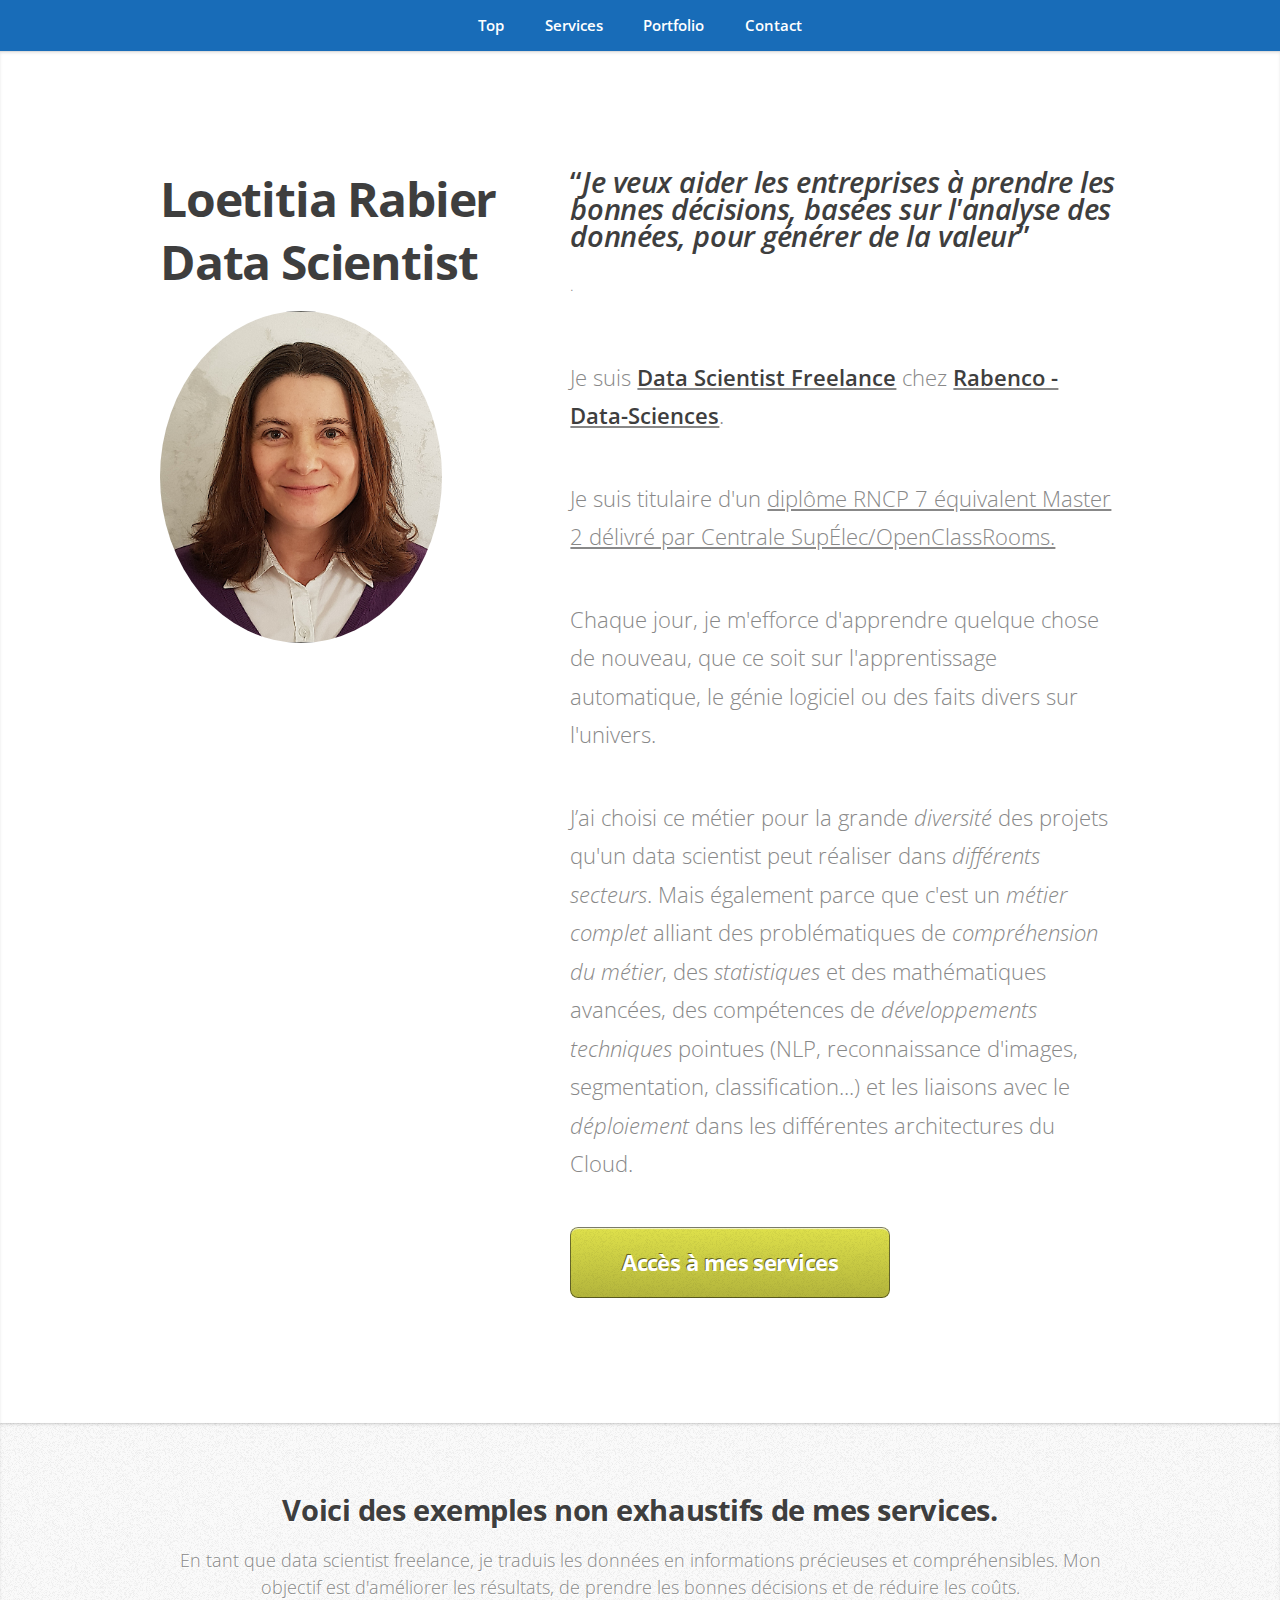
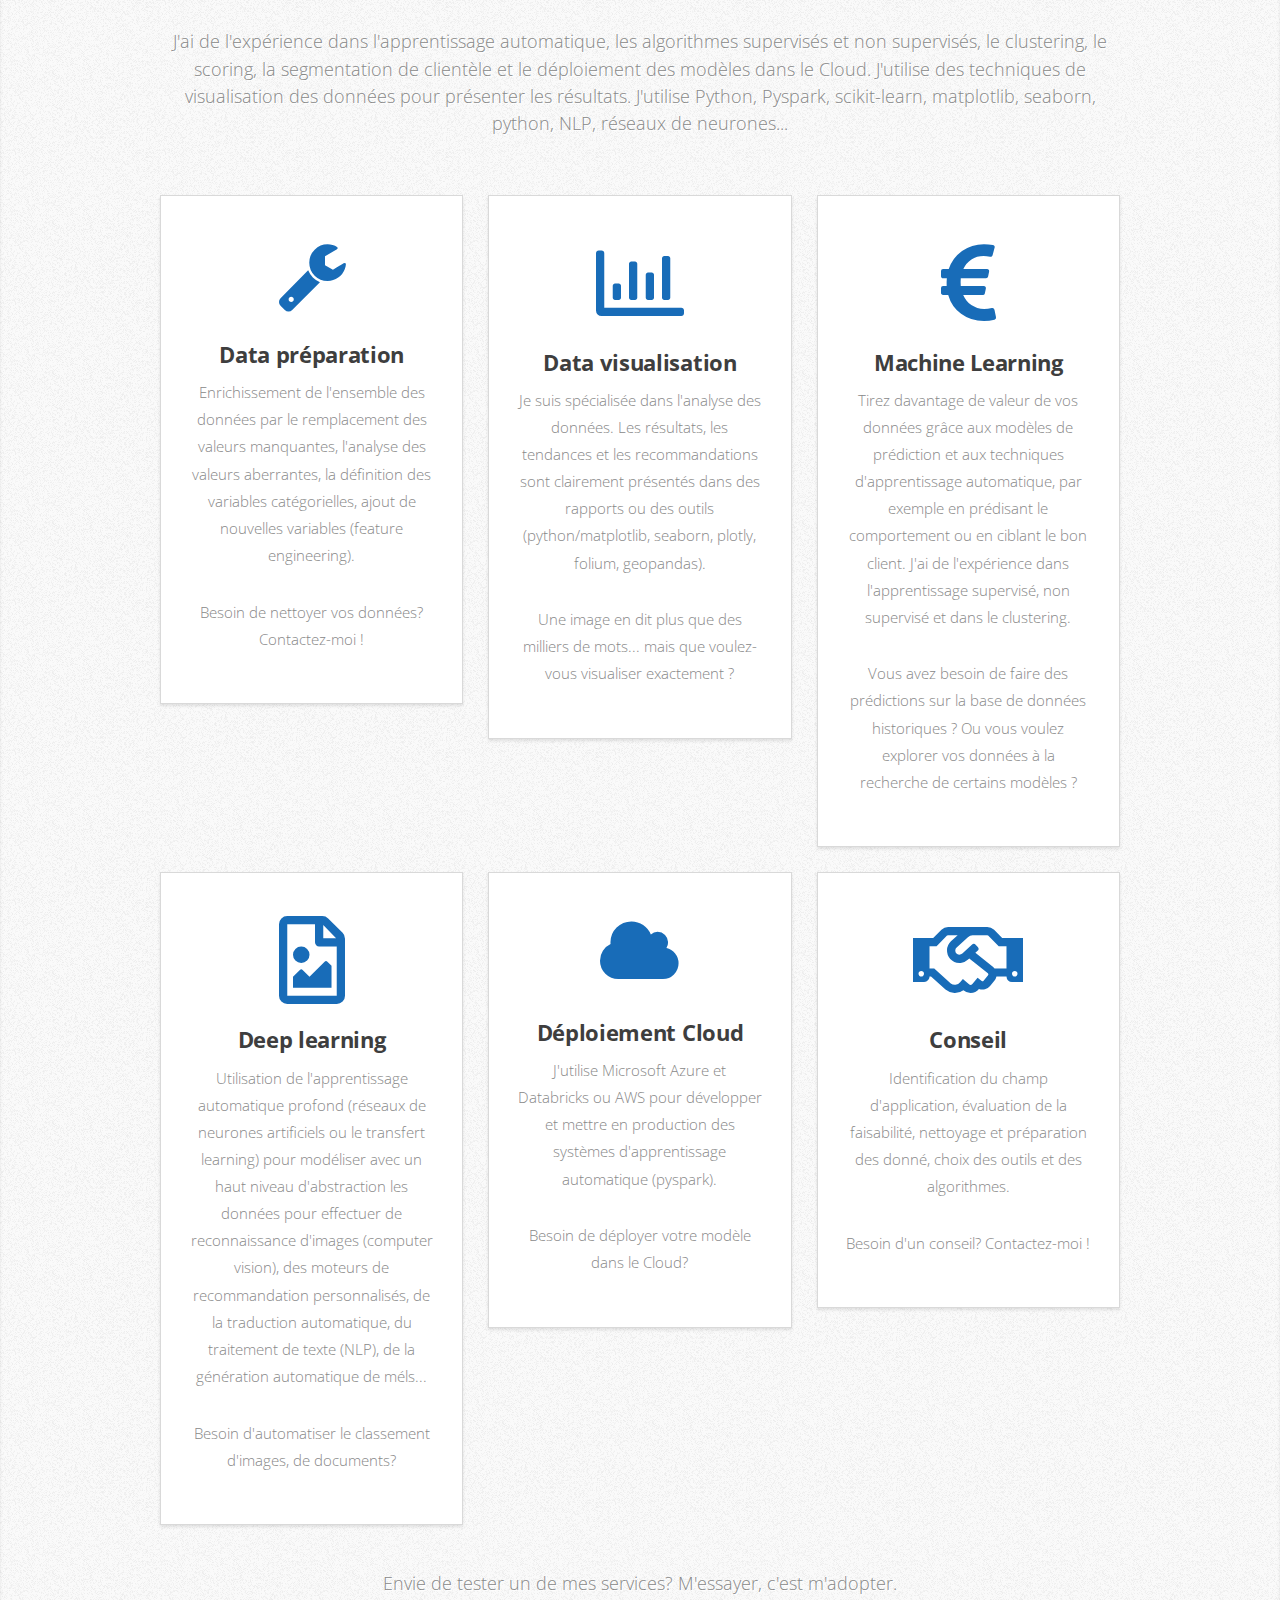
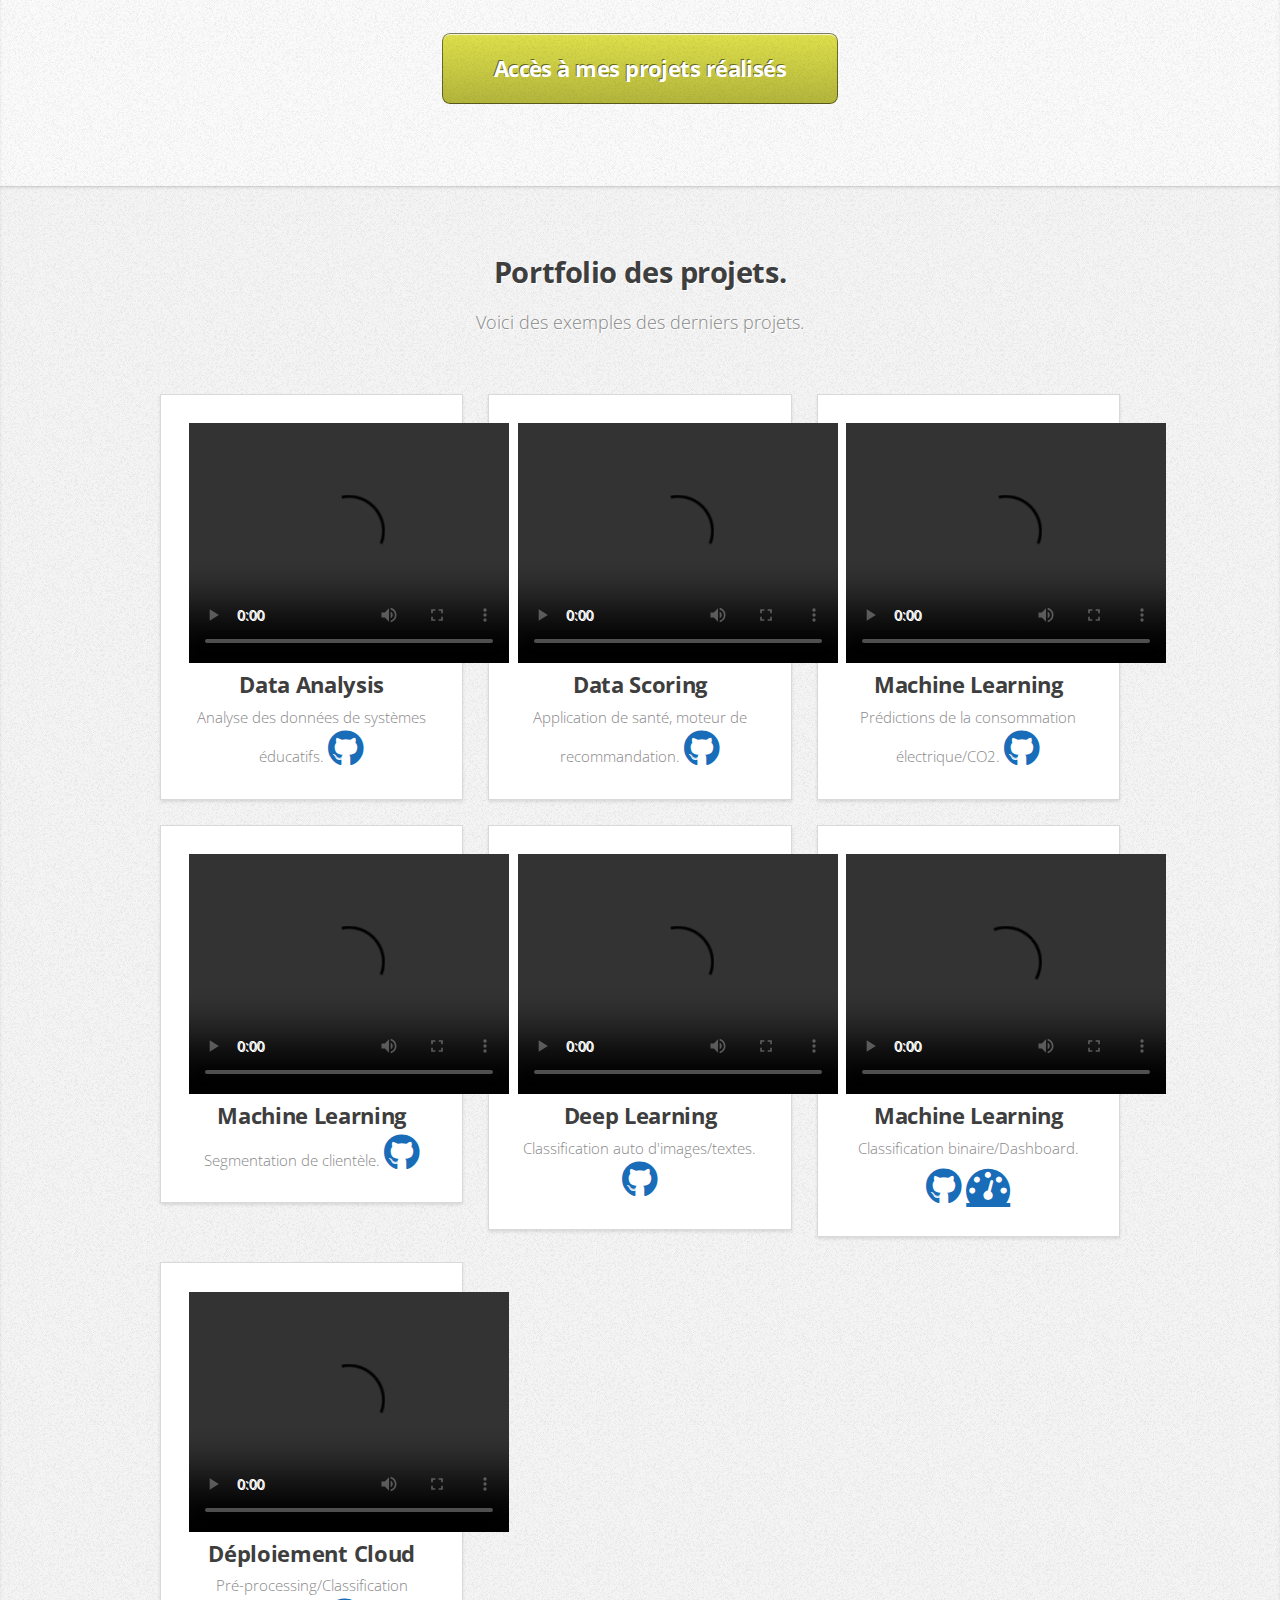
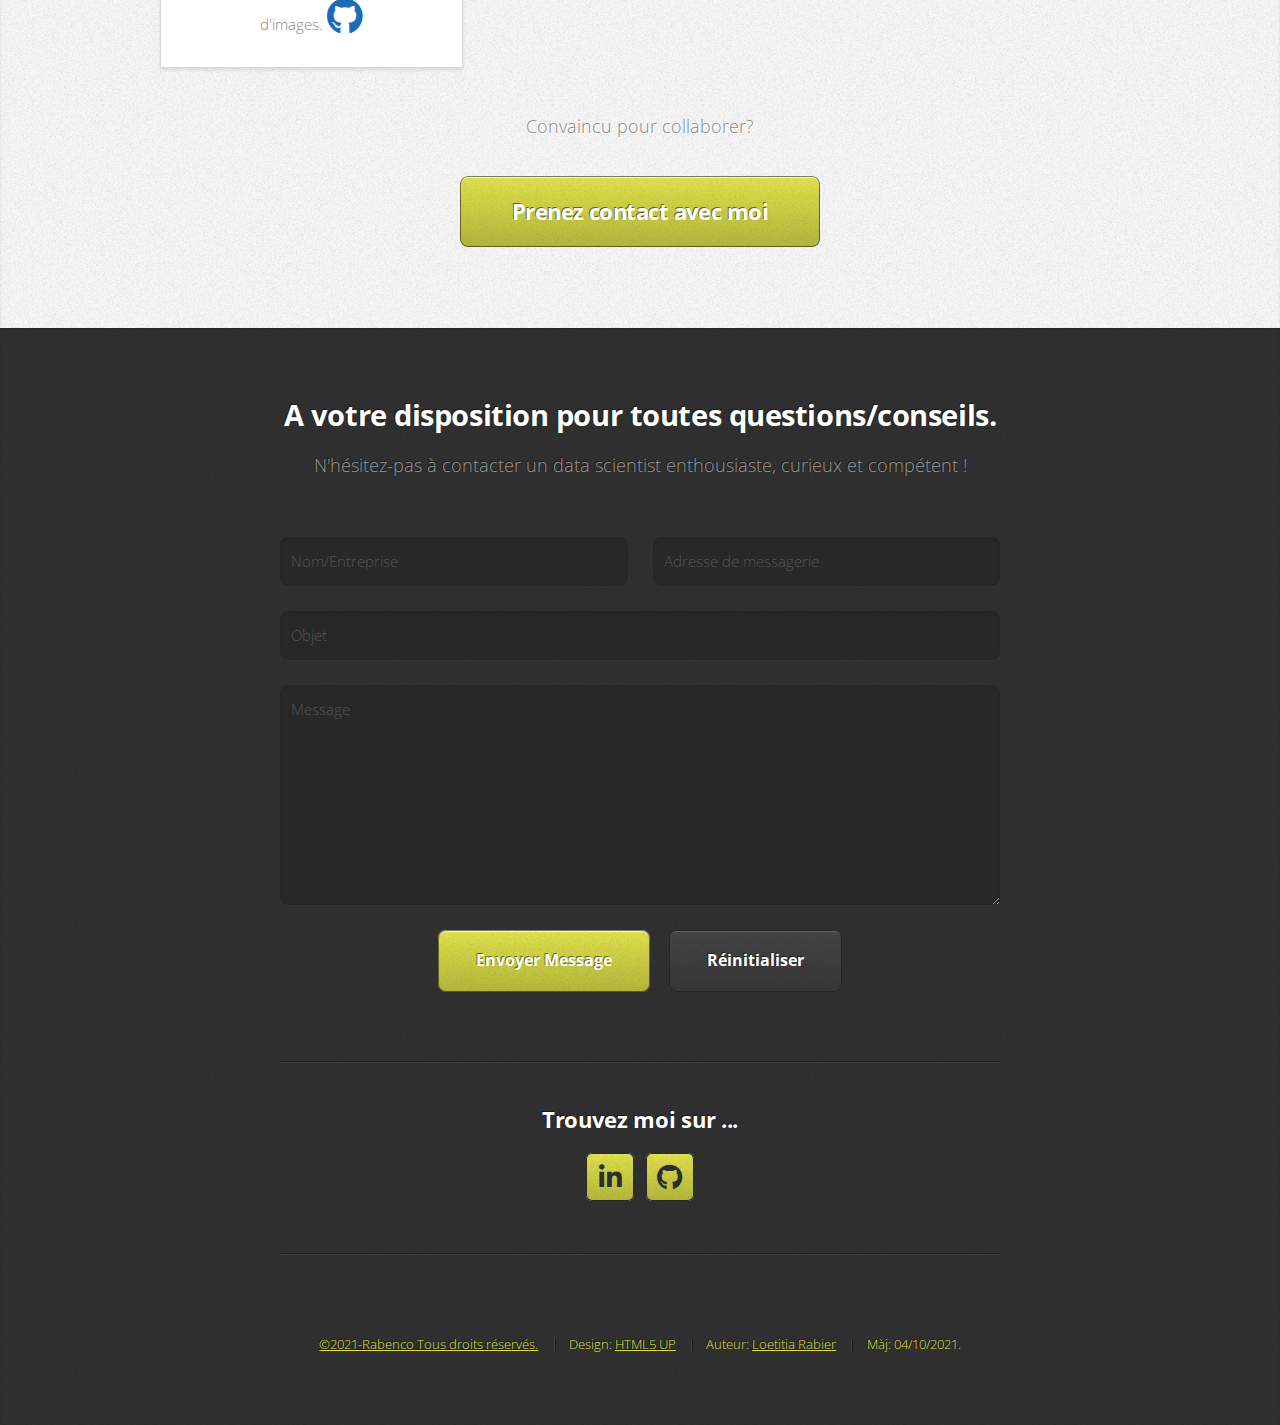
==== commit cd7def16: "Add files via upload" ====
--- a/index.html
+++ b/index.html
@@ -15,7 +15,7 @@
 		
 		<!-- Open Graph / Linkedin -->
 		<meta property="og:type" content="website">
-		<meta property="og:url" content="https://www.rabenco-datasciences.fr/">
+		<meta property="og:url" content="hhttps://loedata.github.io/loe-rabenco.github.io/">
 		<meta property="og:title" content="E-portfolio - Loetitia Rabier">
 		<meta property="og:description" content="Découvrez le portfolio de Loetitia Rabier Data Scientist. 
 		                                         N'hésitez pas à me contacter pour de plus amples renseignements.">
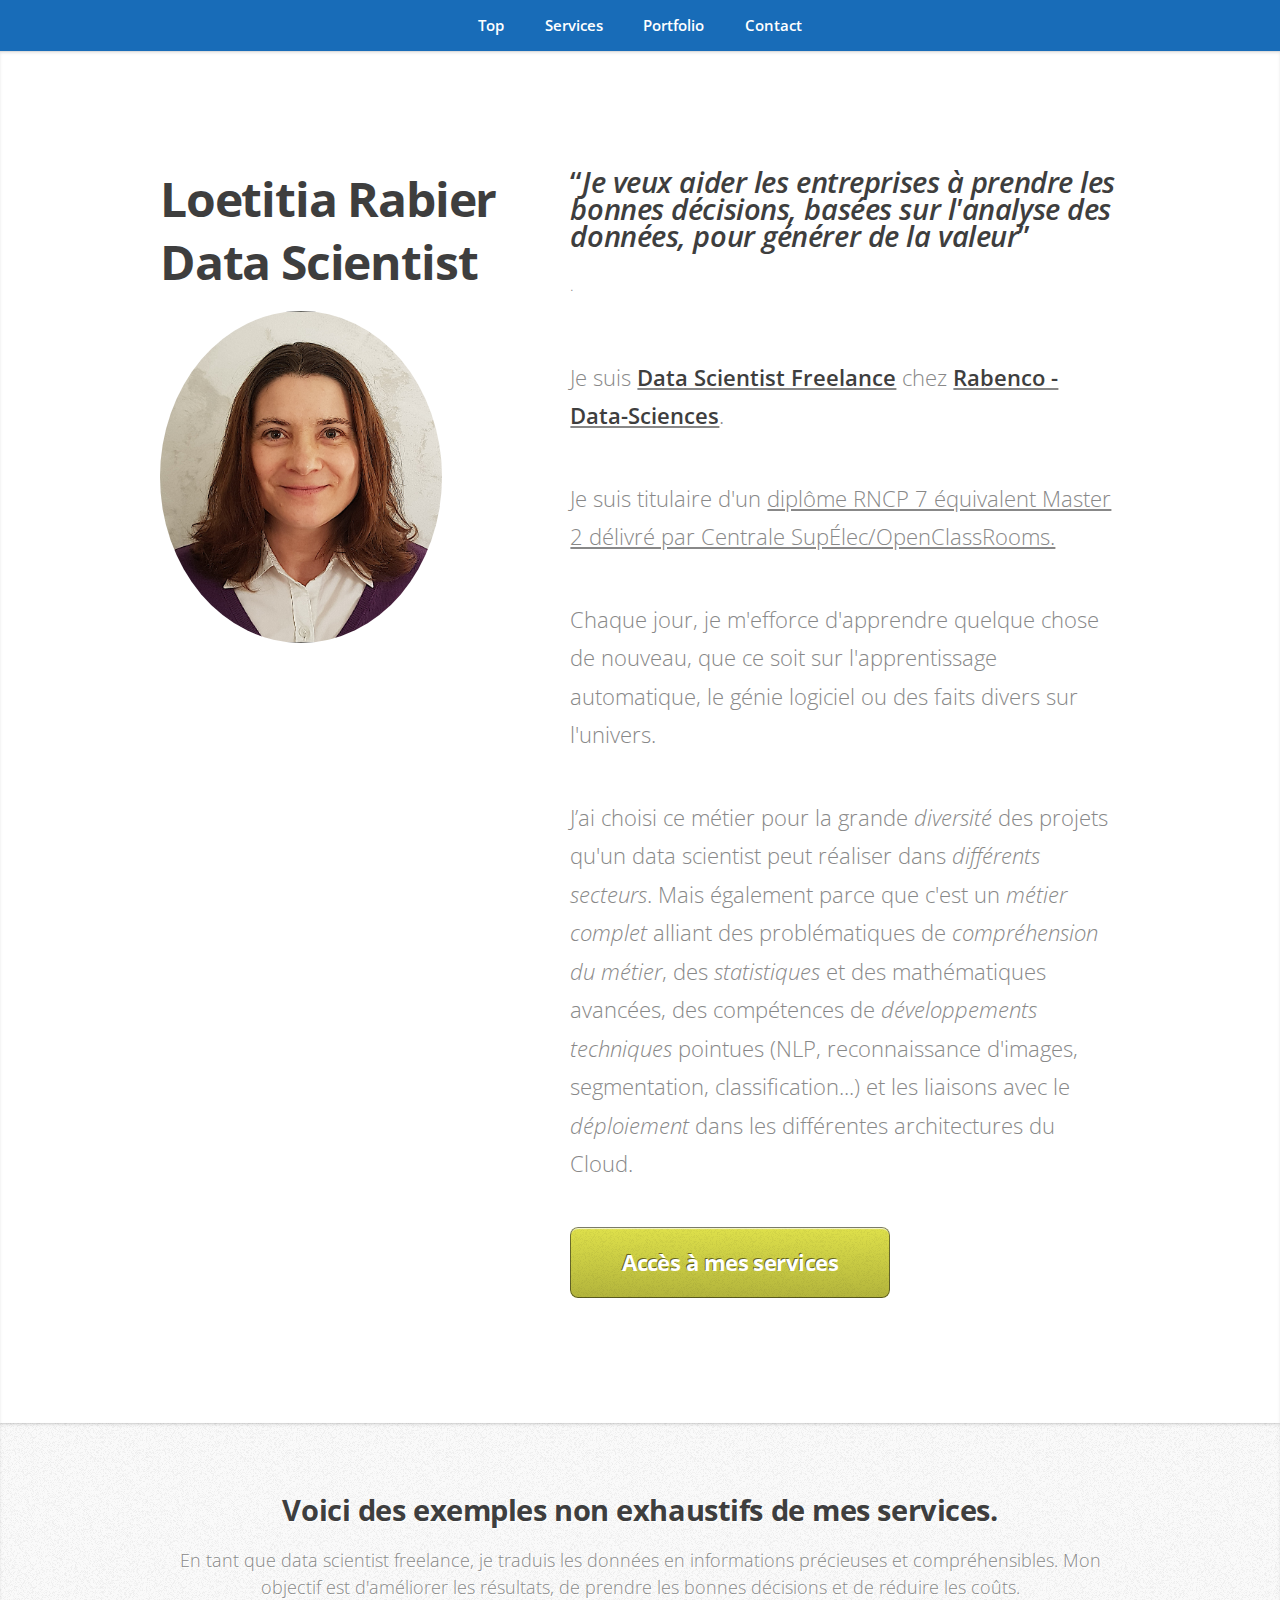
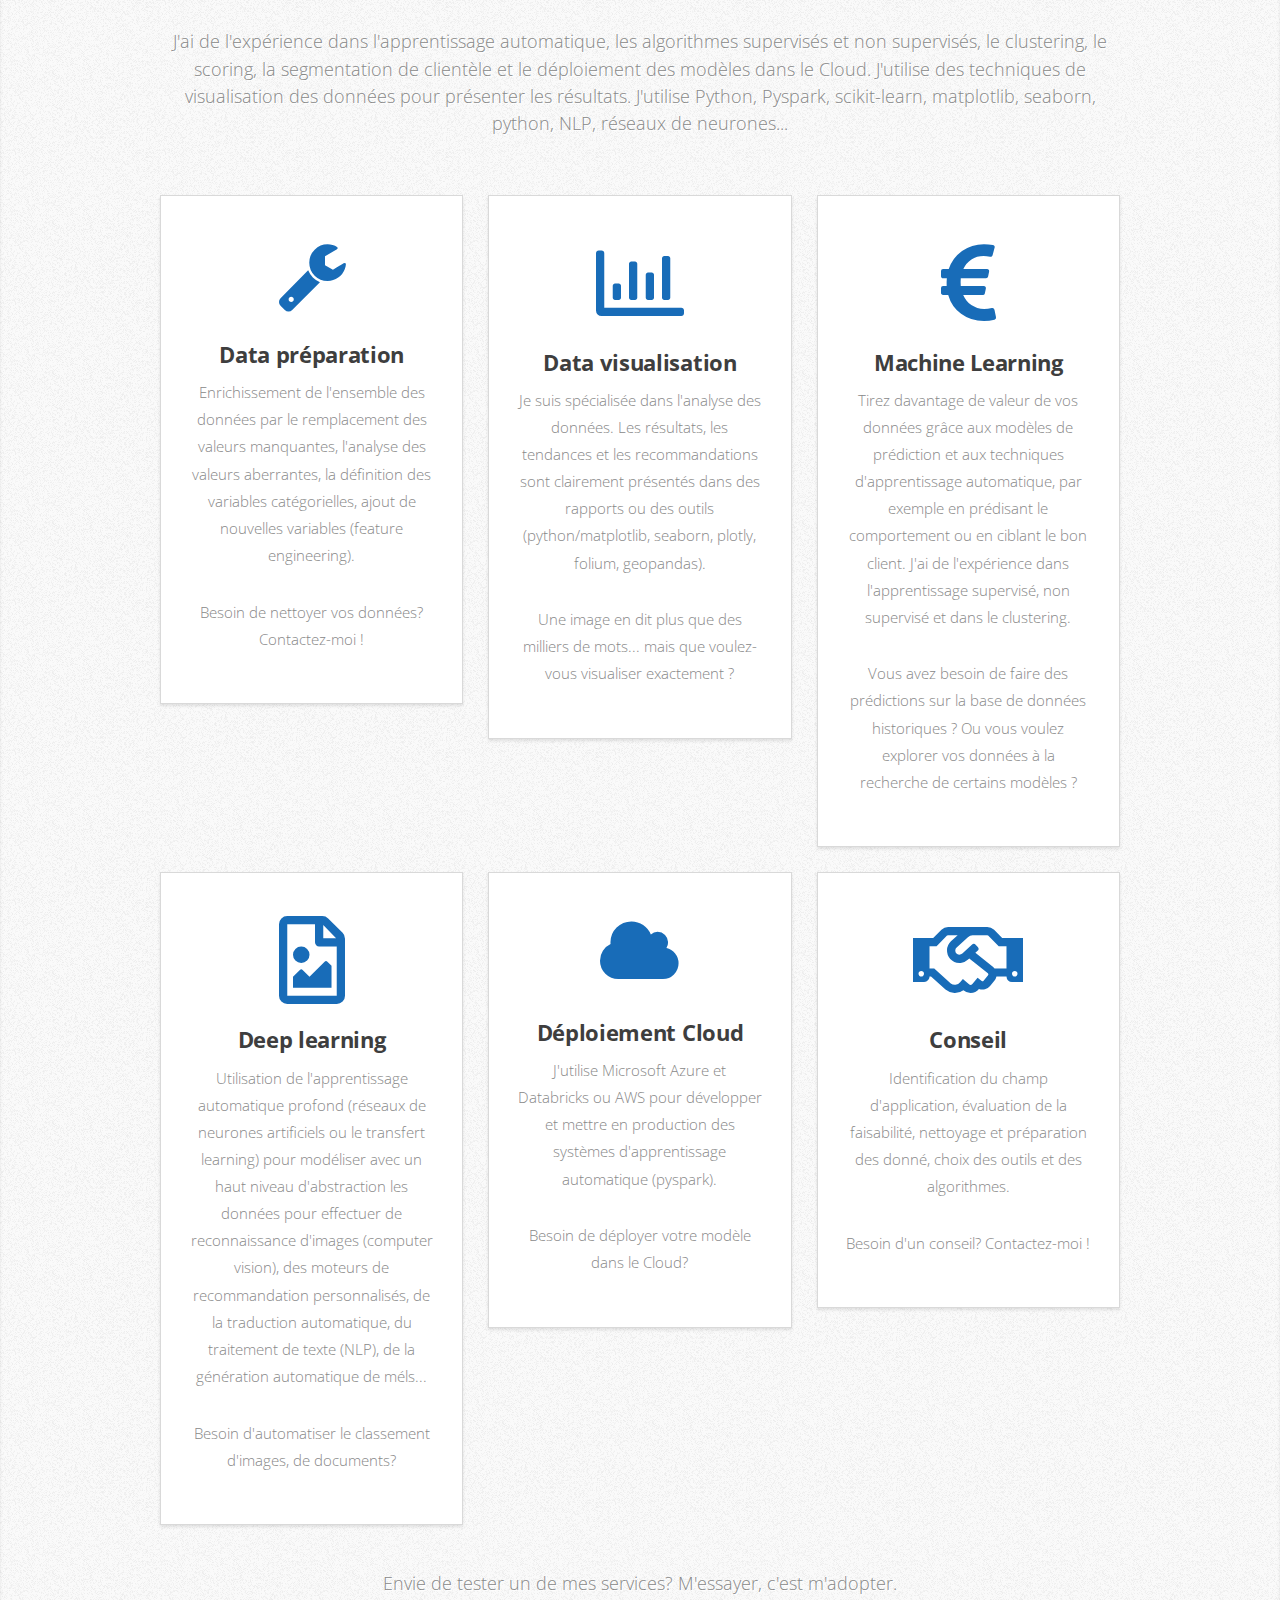
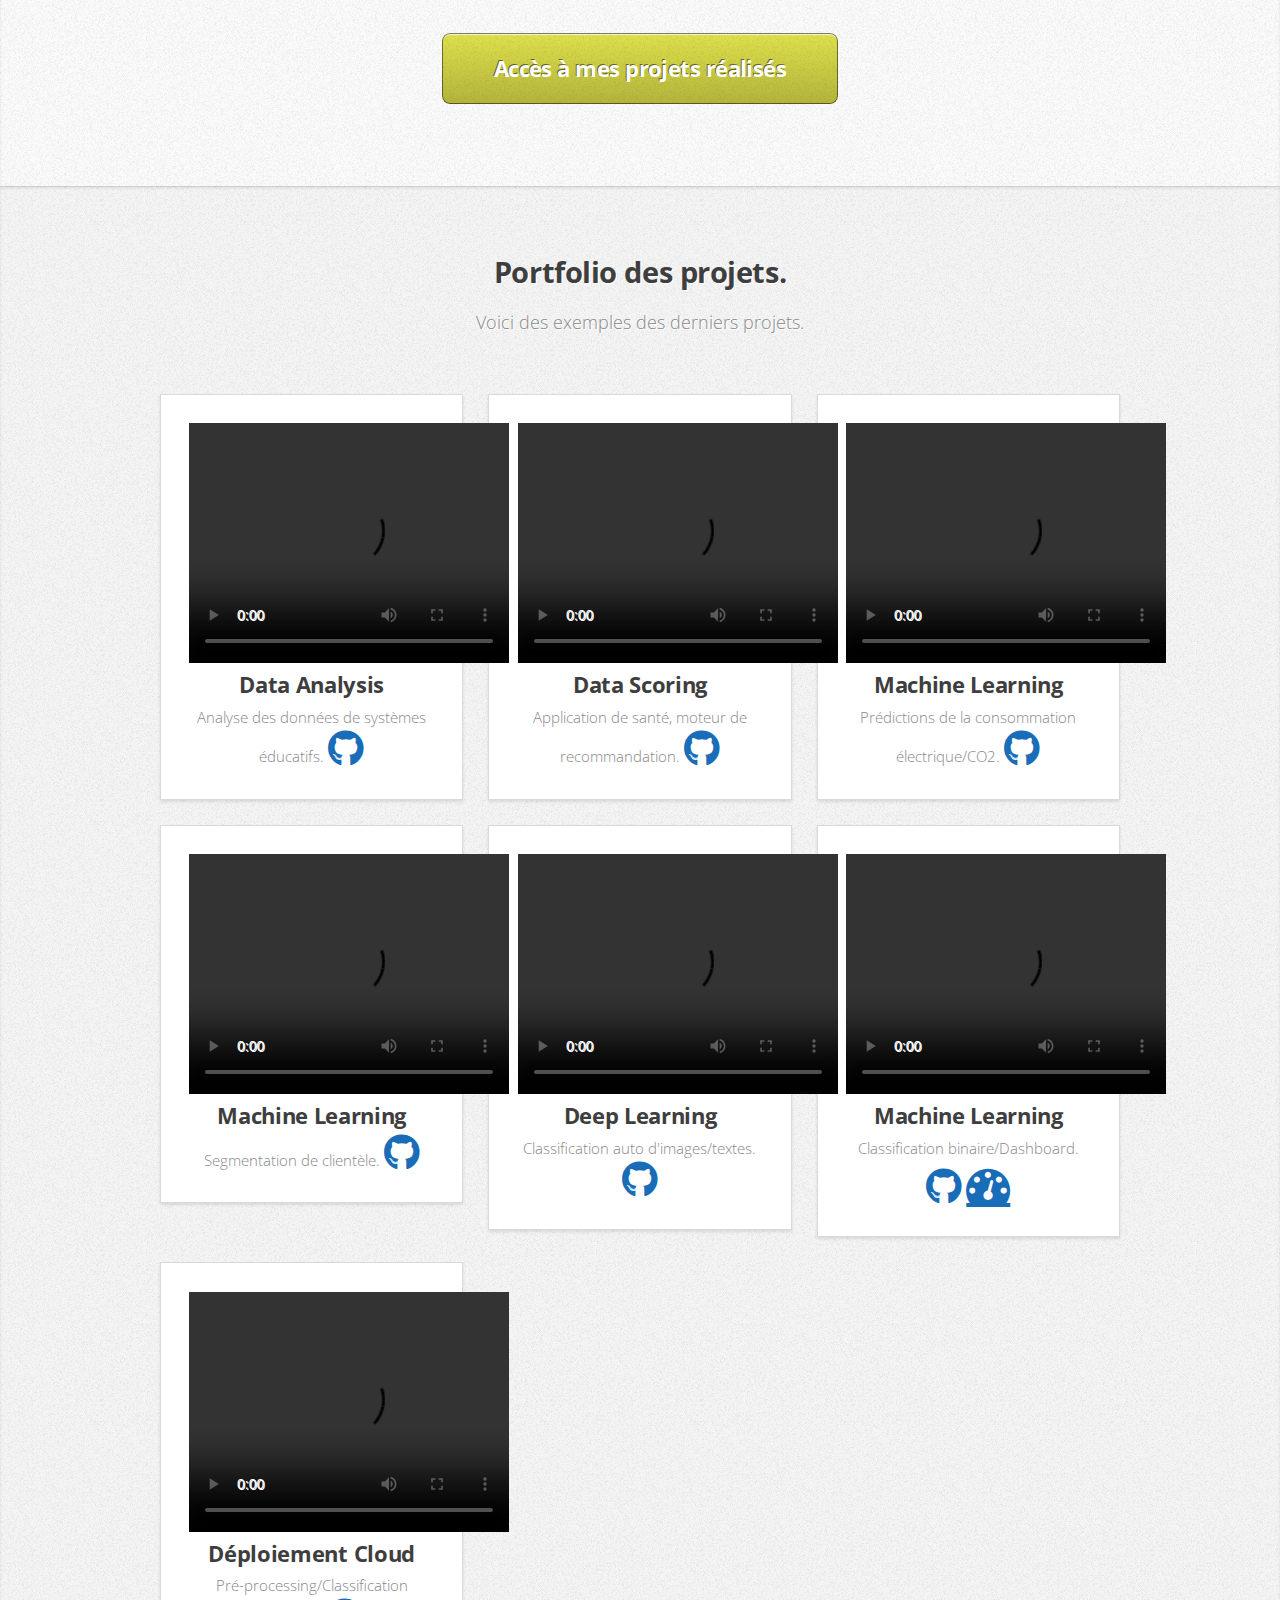
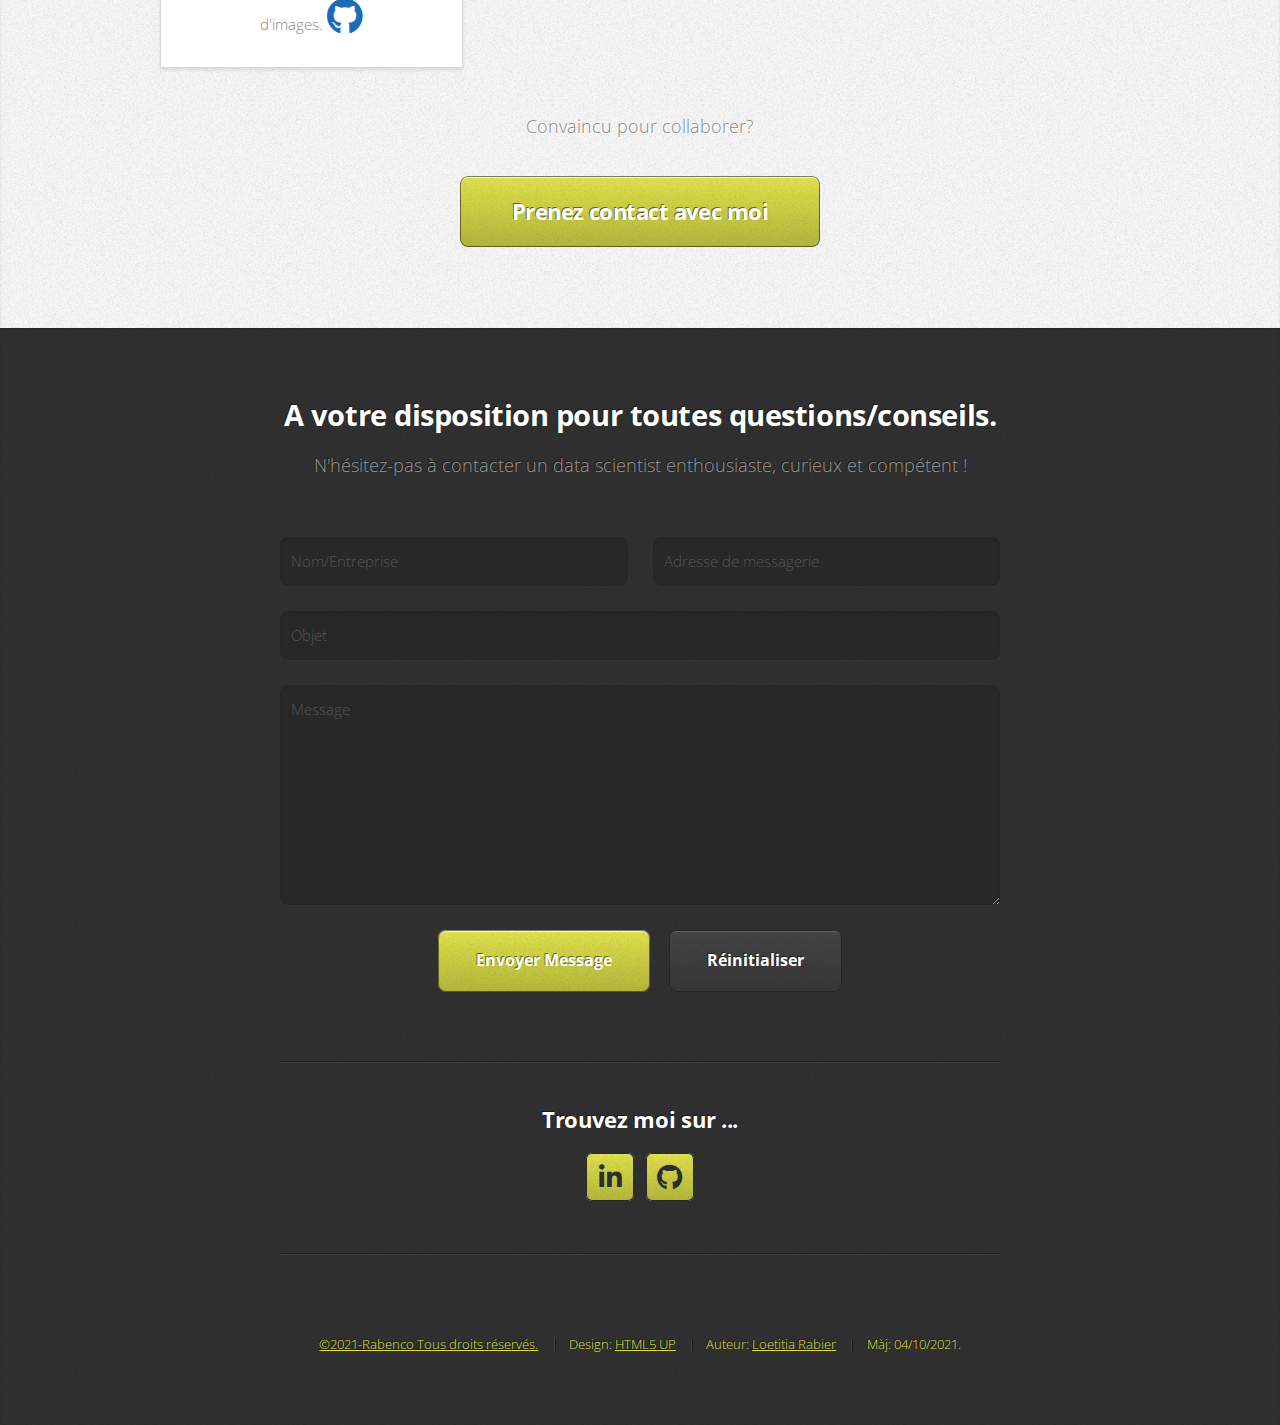
==== commit de71c792: "Modif mailto github pages pas php" ====
--- a/index.html
+++ b/index.html
@@ -267,7 +267,8 @@
 					</header>
 					<div class="row">
 						<div class="col-12">
-							<form method="post" action="#">
+							<!--a href="mailto:loe.rabier@gmail.com" class="btn btn-primary">Contactez-moi !</a-->
+							<form method="post" action="mailto:loe.rabier@gmail.com">
 								<div class="row">
 									<div class="col-6 col-12-small">
 										<input type="text" name="name" id="name" placeholder="Nom/Entreprise" />
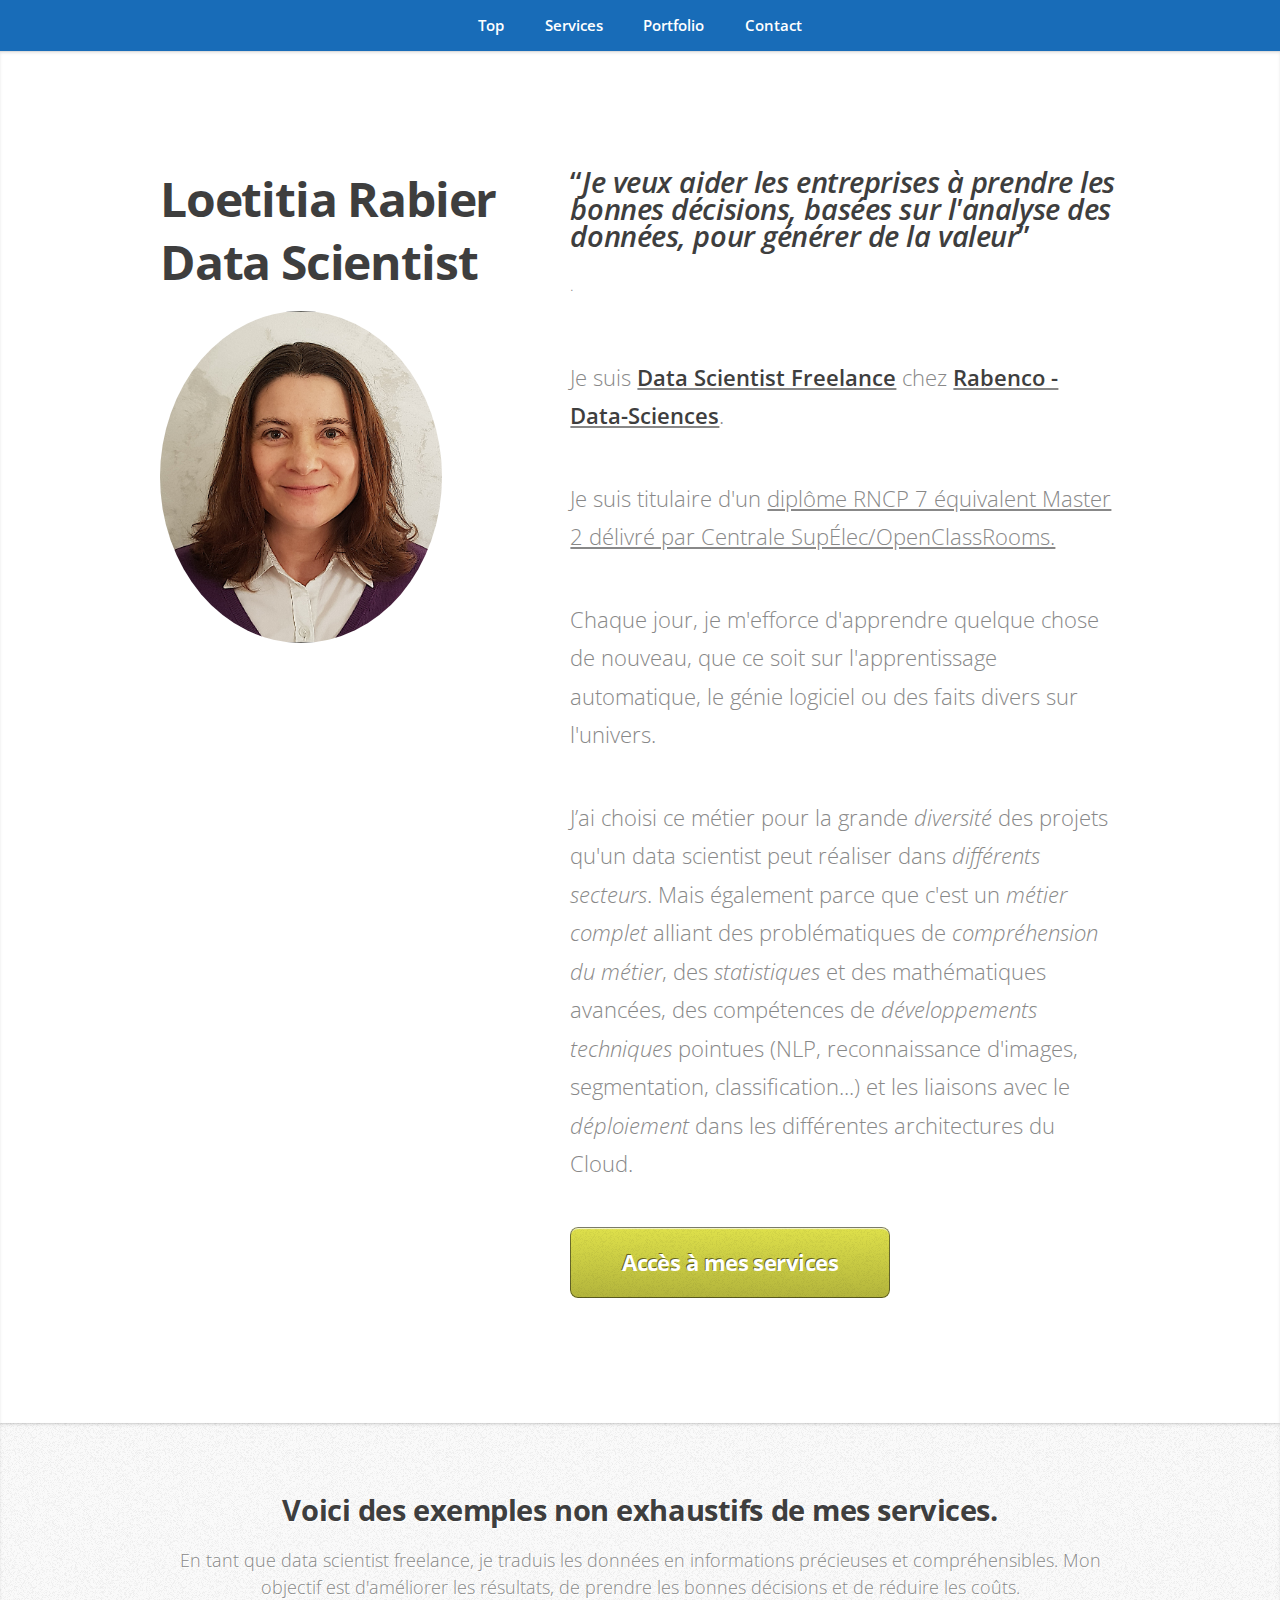
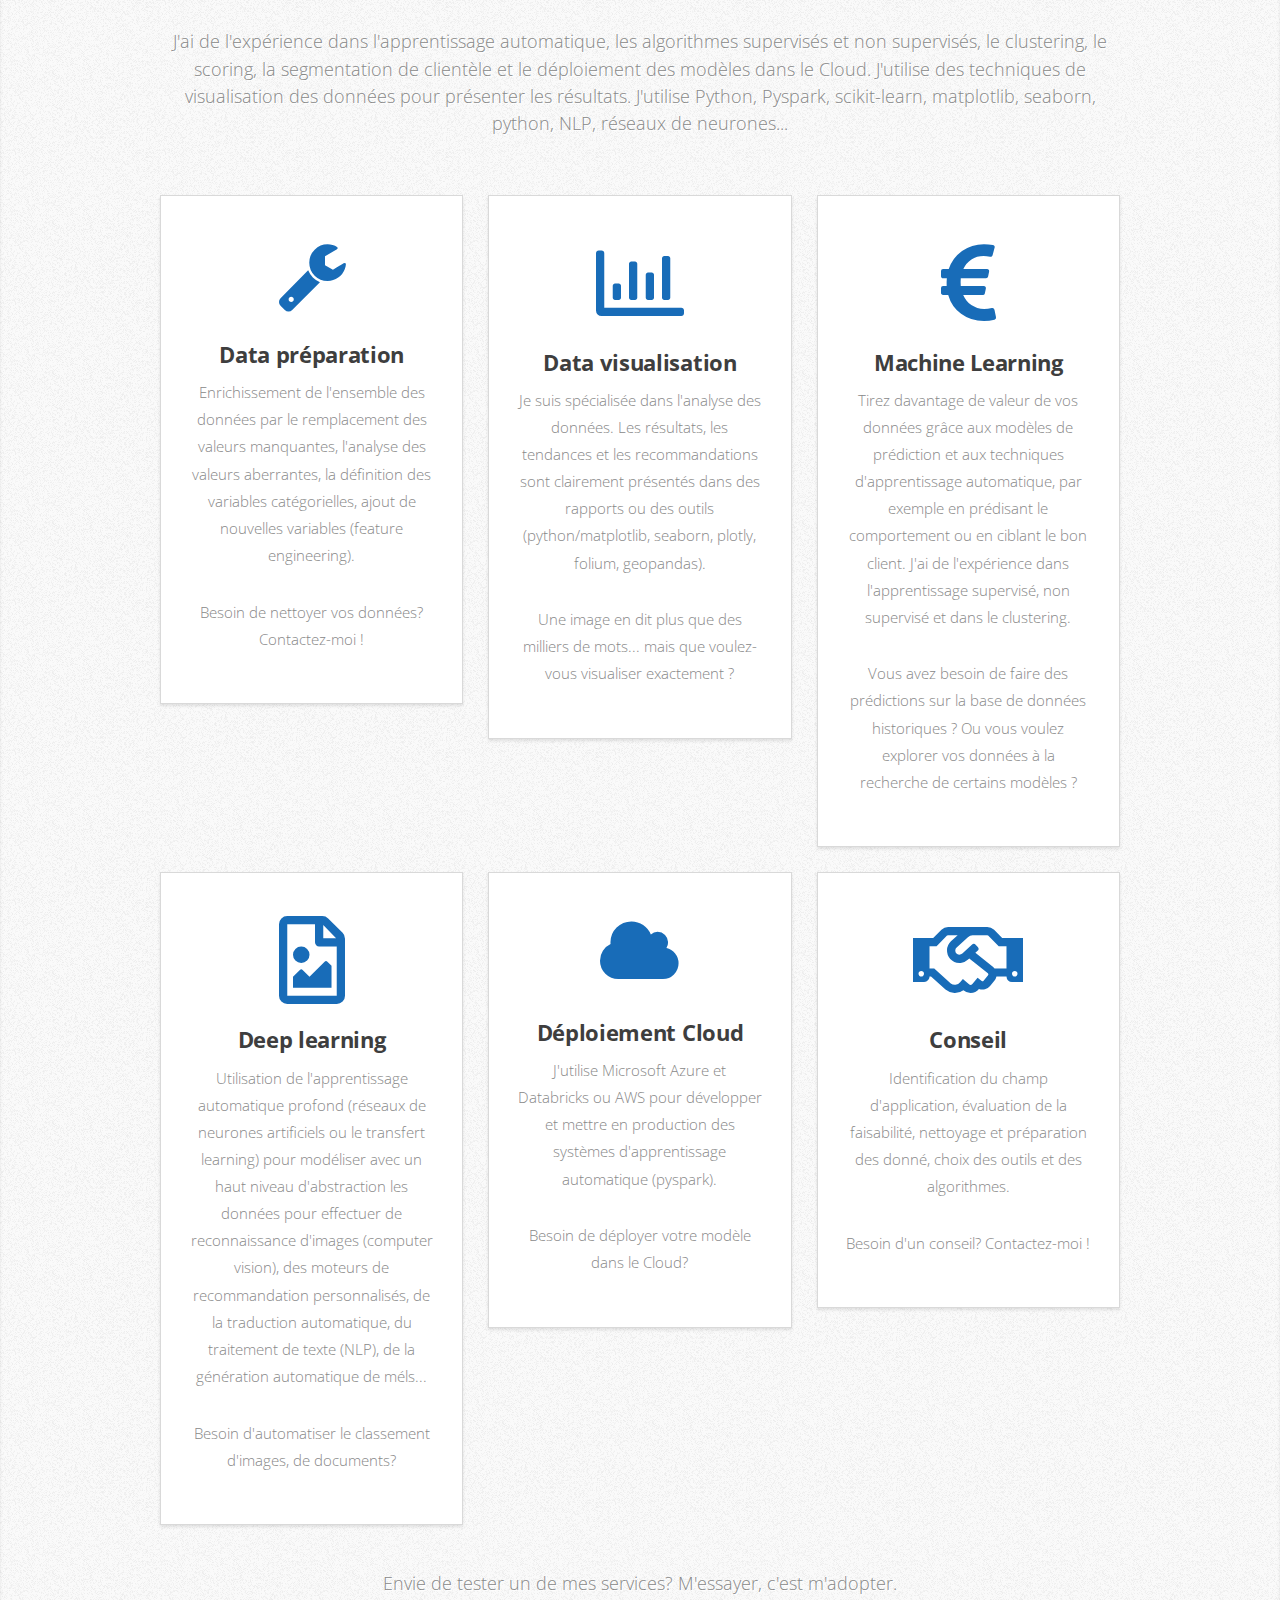
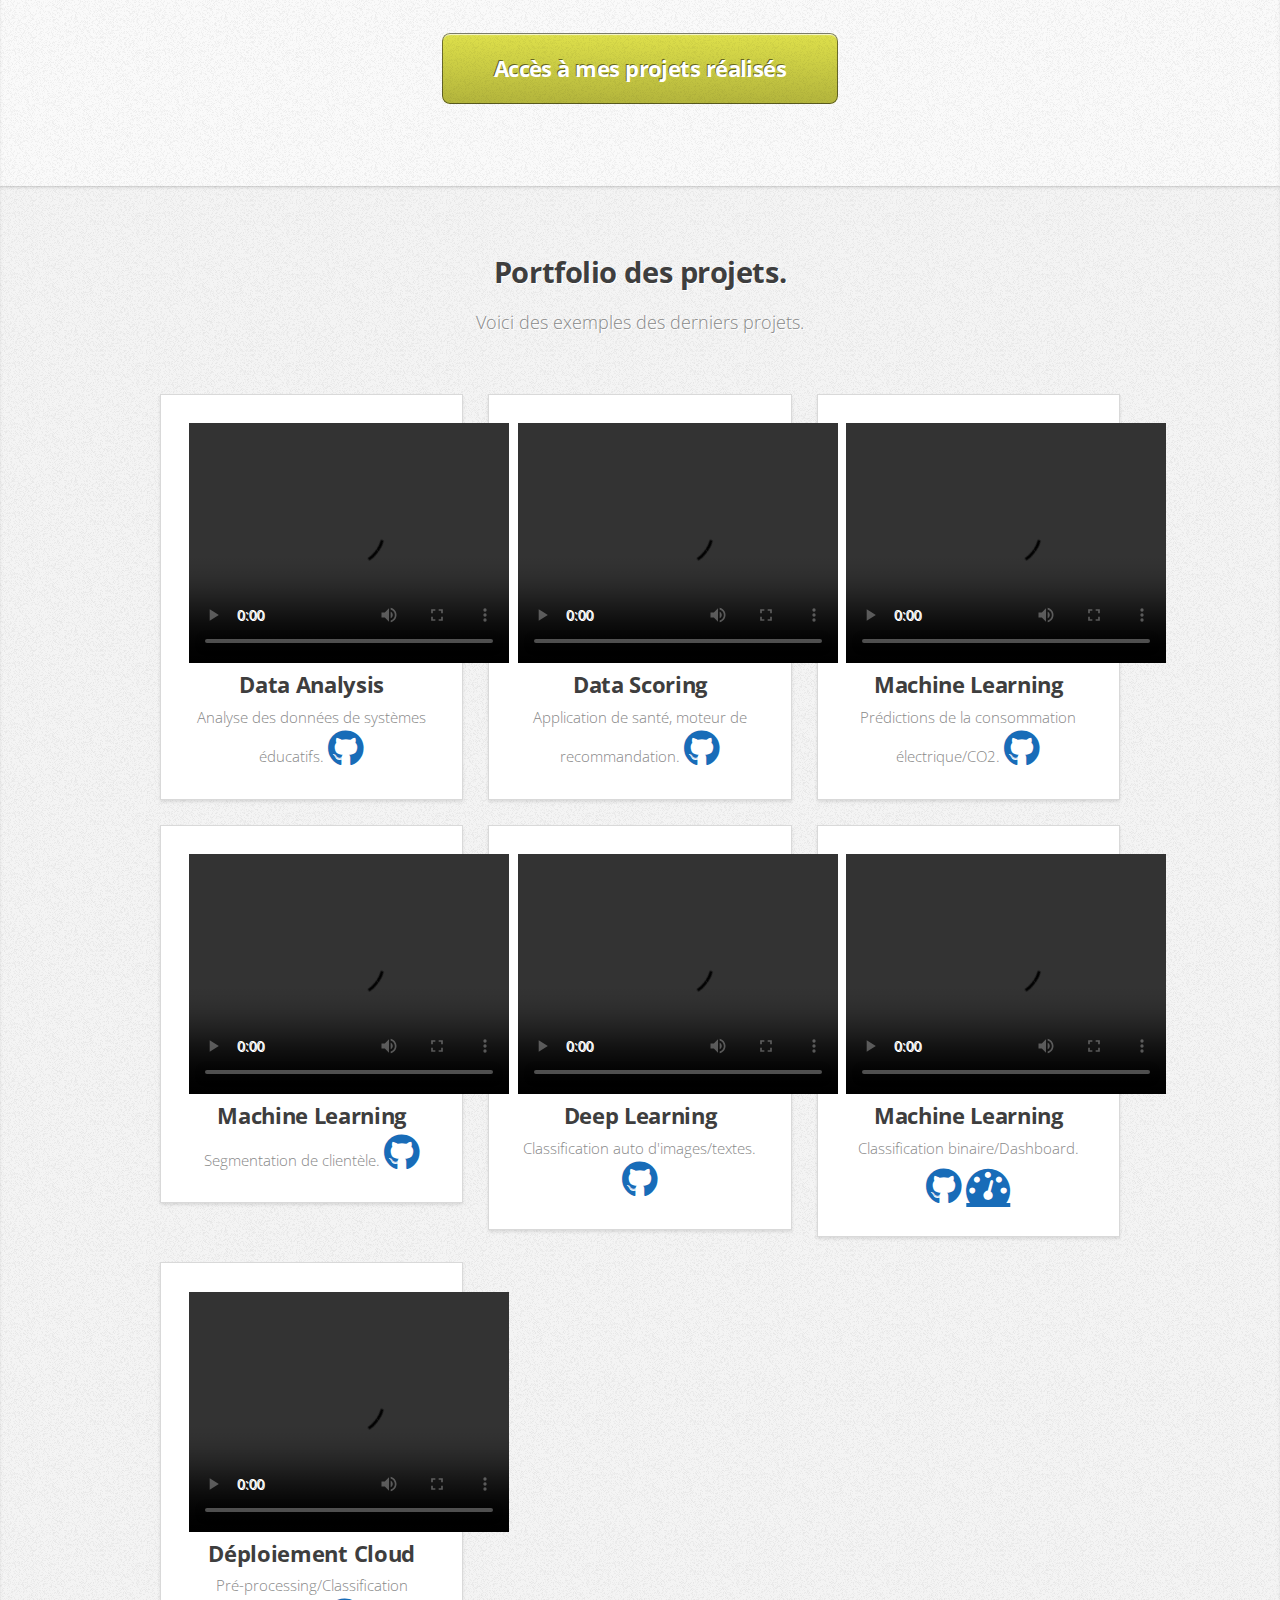
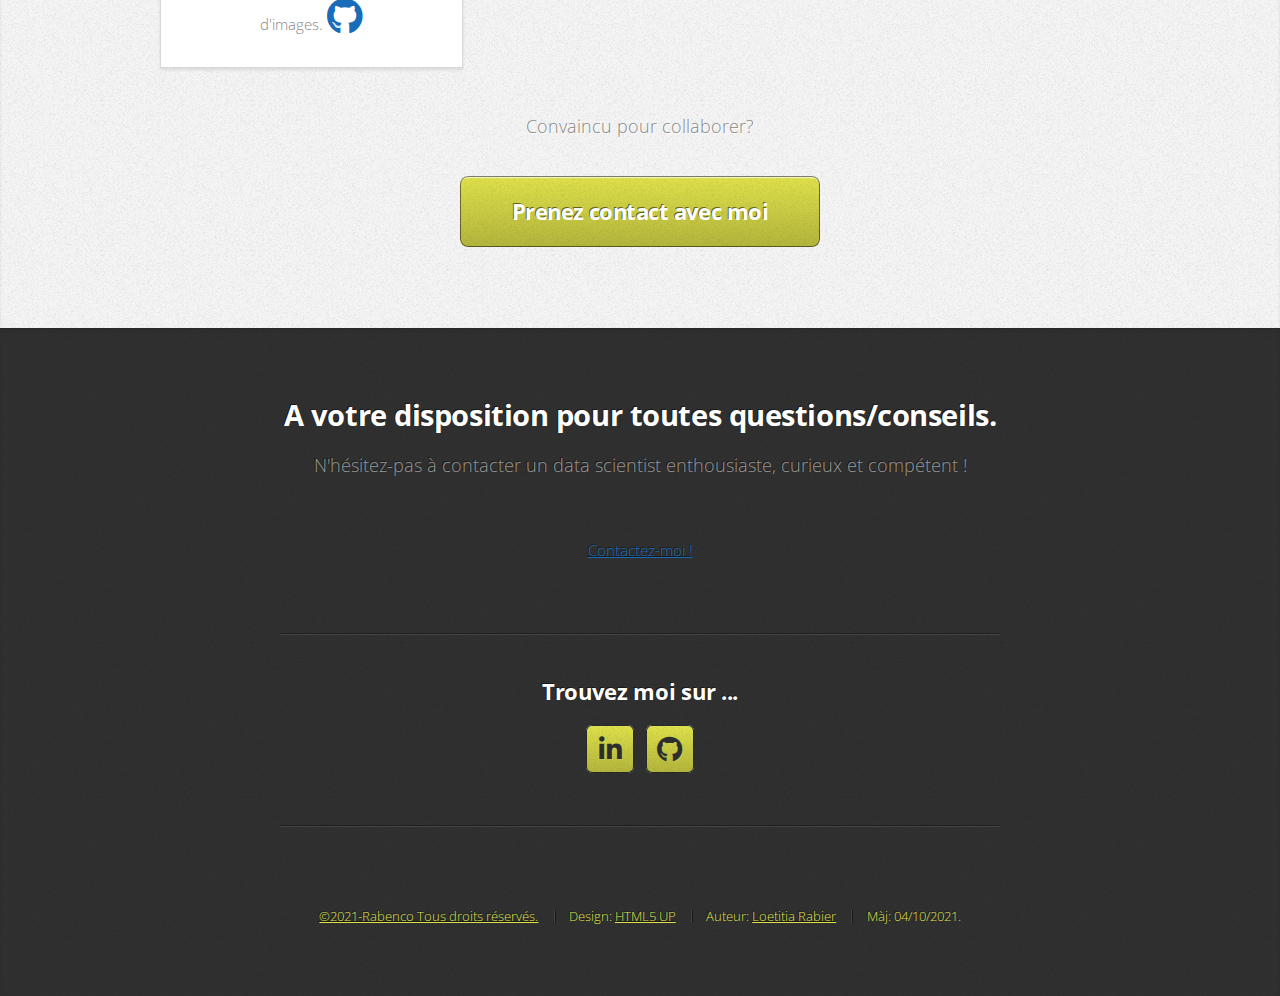
==== commit 1f58ad79: "Add files via upload" ====
--- a/index.html
+++ b/index.html
@@ -267,8 +267,8 @@
 					</header>
 					<div class="row">
 						<div class="col-12">
-							<!--a href="mailto:loe.rabier@gmail.com" class="btn btn-primary">Contactez-moi !</a-->
-							<form method="post" action="mailto:loe.rabier@gmail.com">
+							<a href="mailto:loe.rabier@gmail.com">Contactez-moi !</a>
+							<!--form method="post" action="mailto:loe.rabier@gmail.com">
 								<div class="row">
 									<div class="col-6 col-12-small">
 										<input type="text" name="name" id="name" placeholder="Nom/Entreprise" />
@@ -289,7 +289,7 @@
 										</ul>
 									</div>
 								</div>
-							</form>
+							</form-->
 						</div>
 						<div class="col-12">
 							<hr />
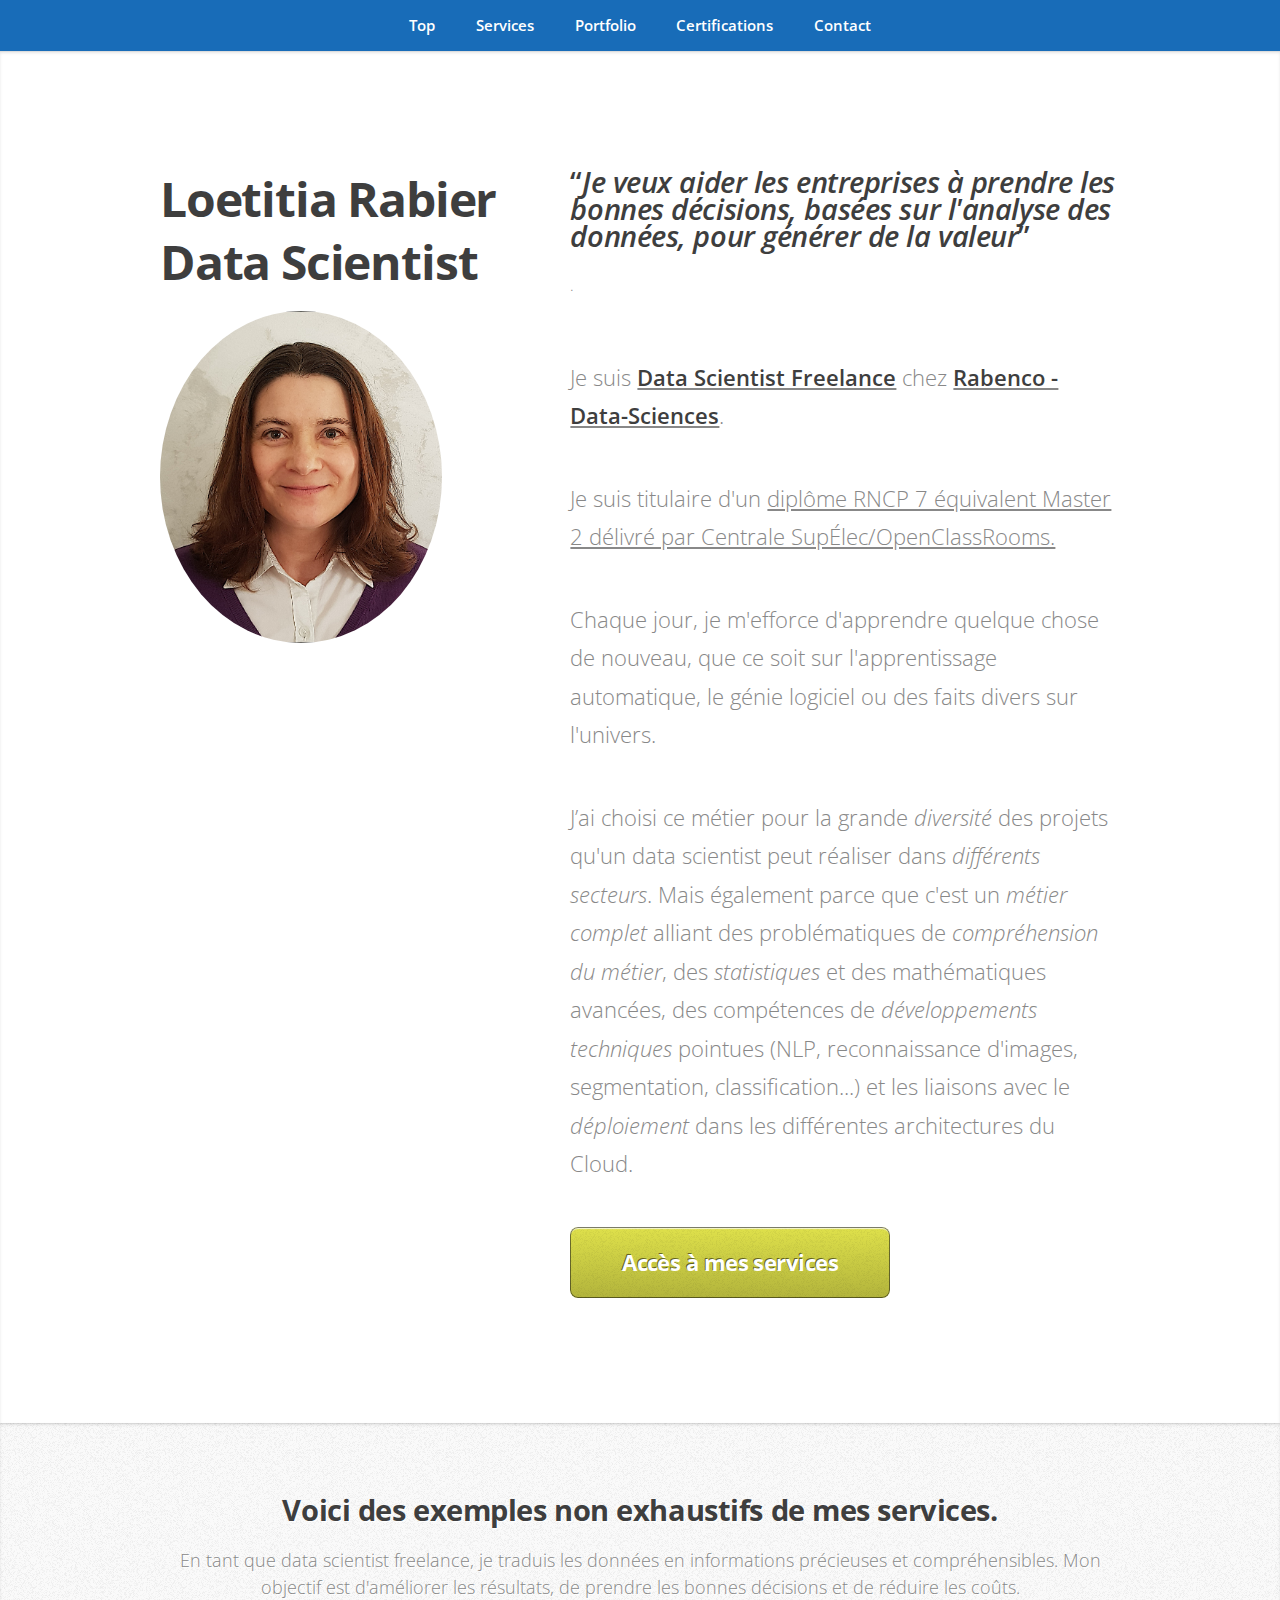
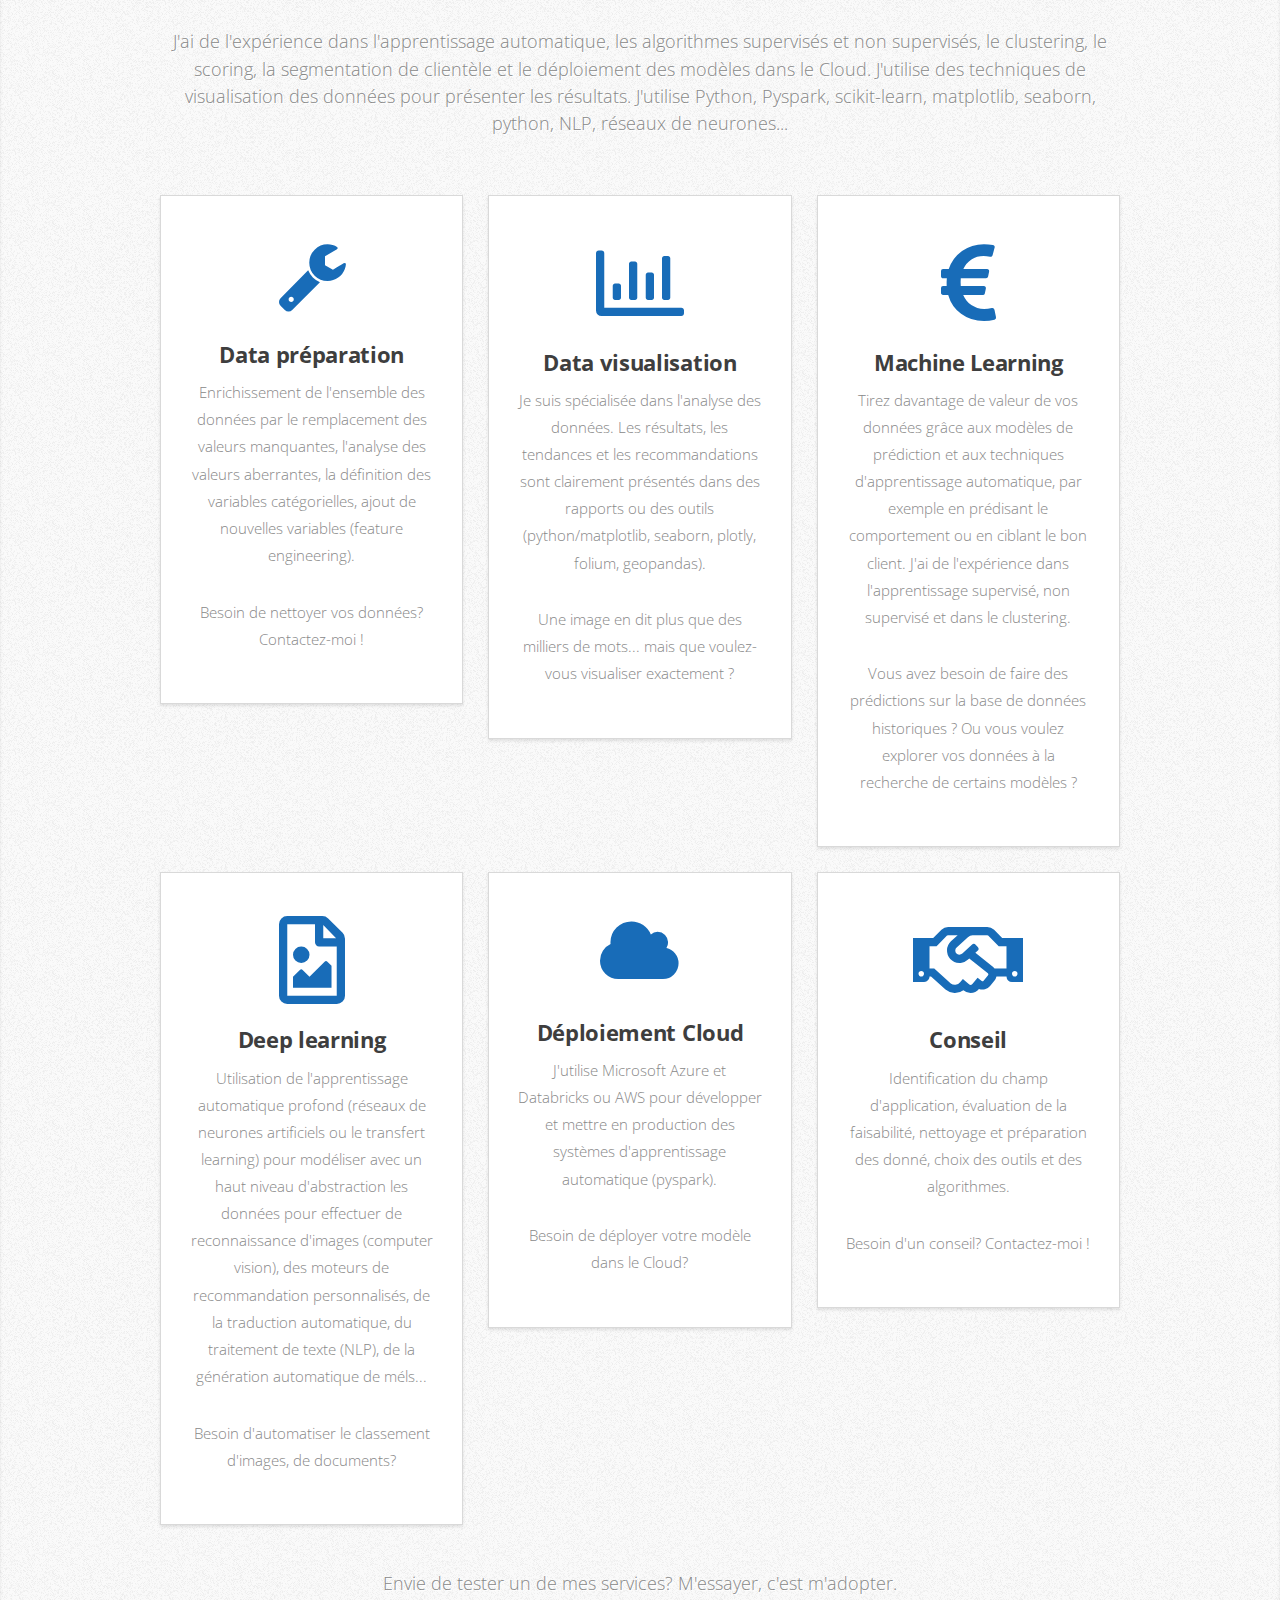
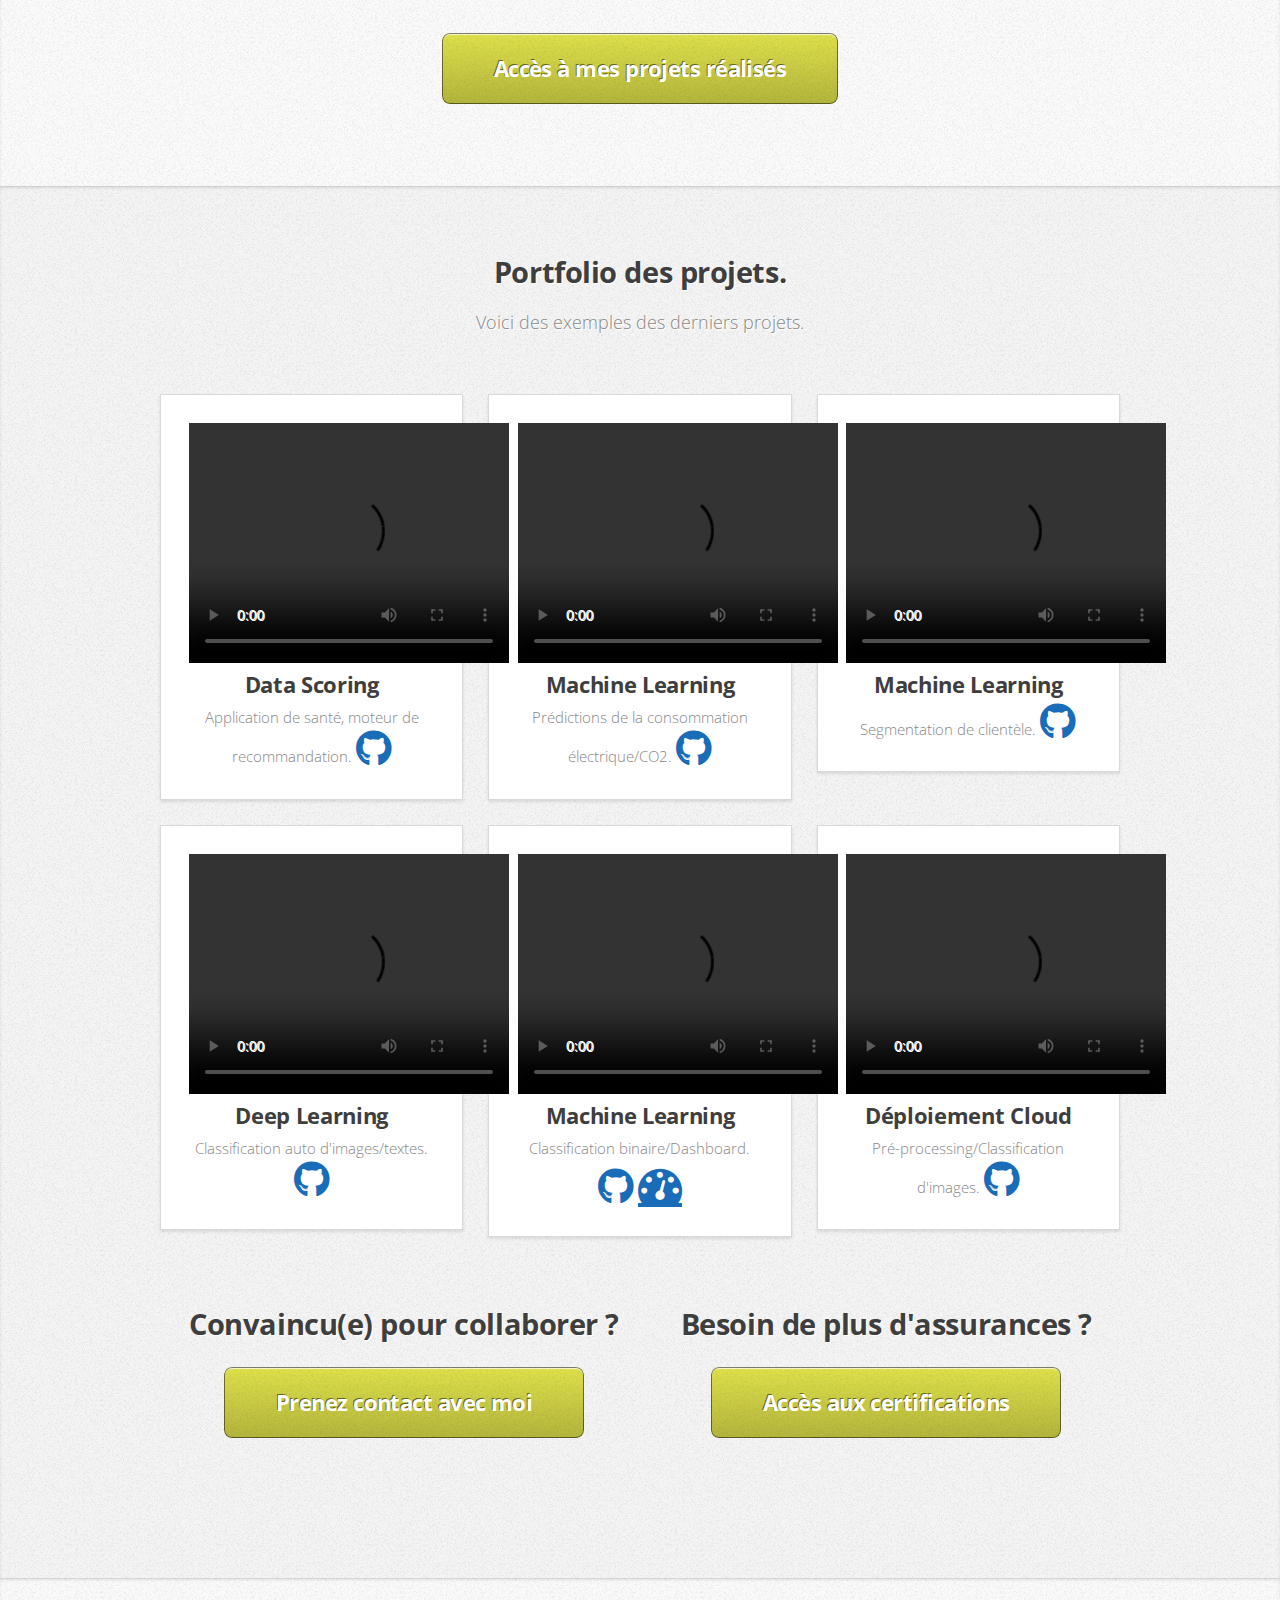
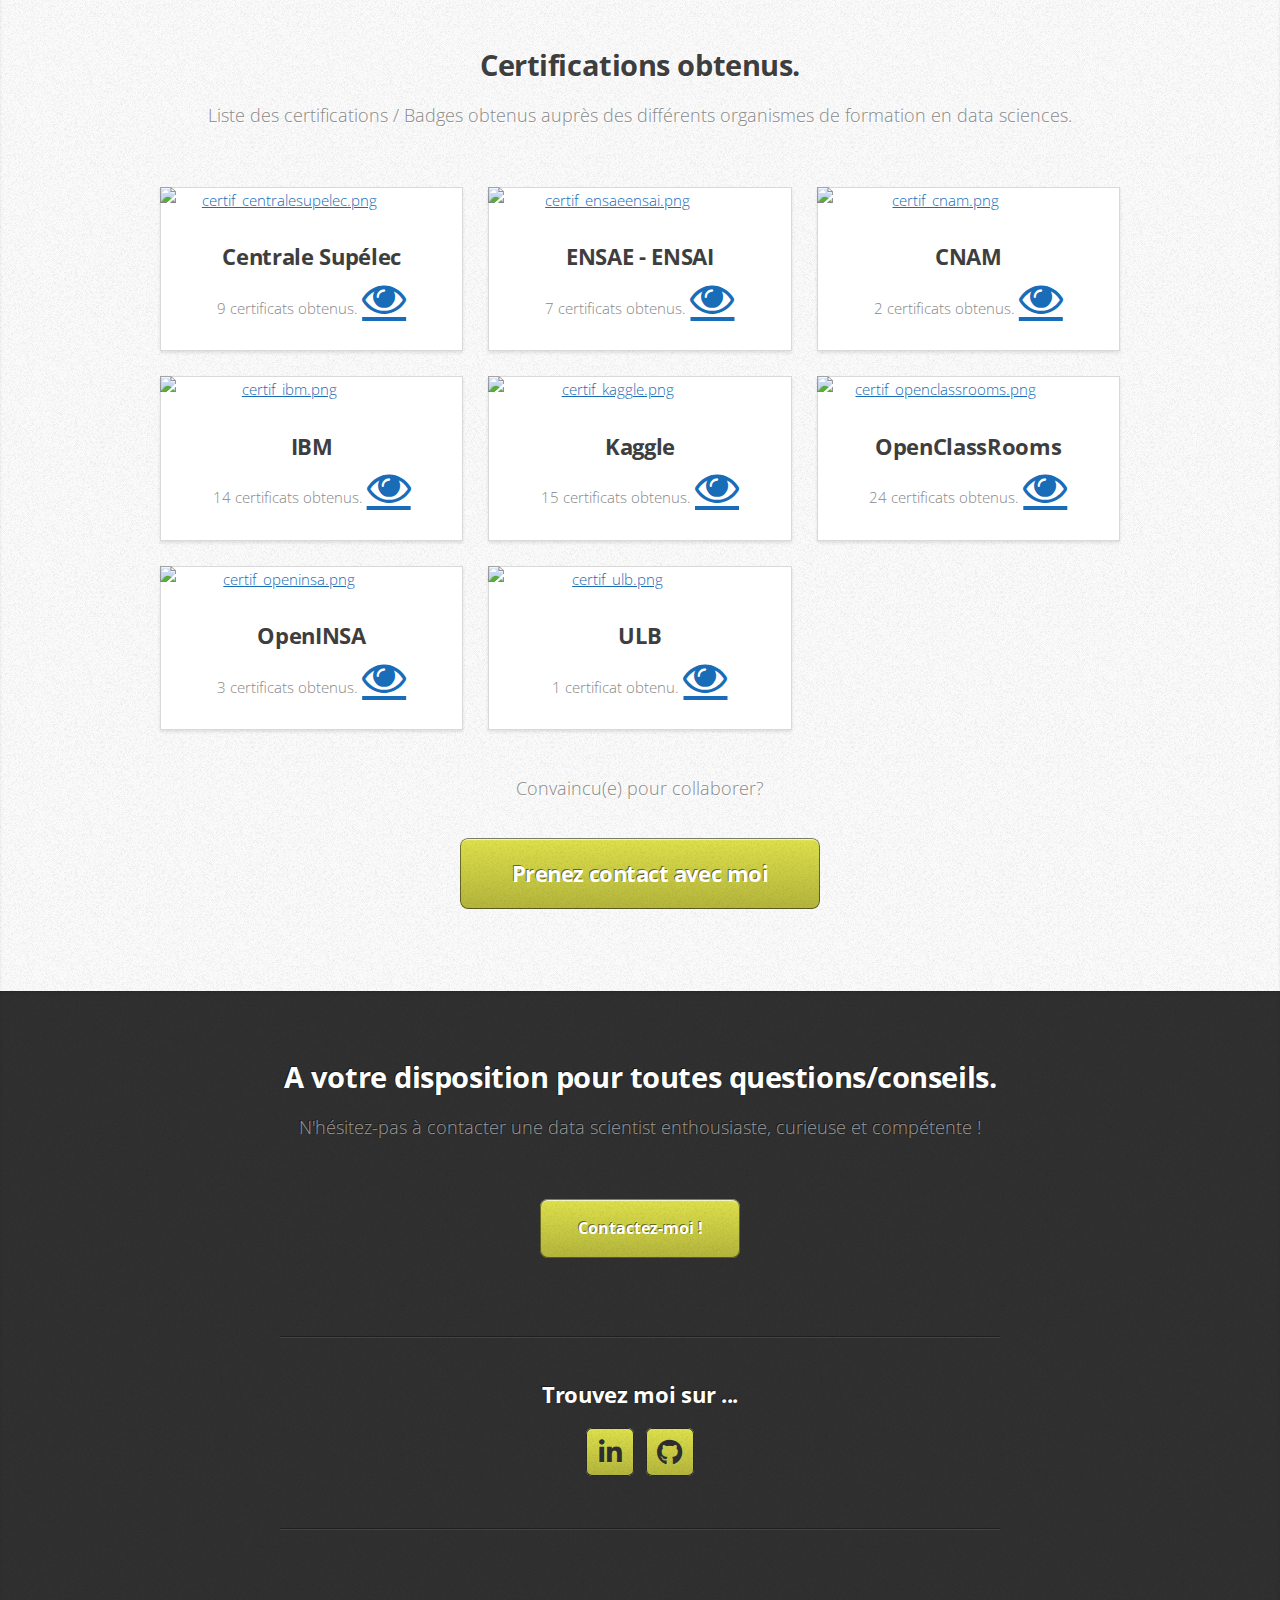
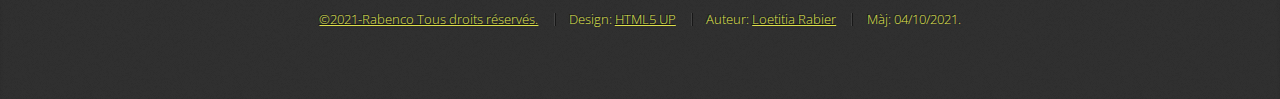
==== commit 97956925: "Add files via upload" ====
--- a/index.html
+++ b/index.html
@@ -4,6 +4,9 @@
 	html5up.net | @ajlkn
 	Free for personal and commercial use under the CCA 3.0 license (html5up.net/license)
 -->
+<!-- ---------------------------------------------------------------------------------------------------------------------------- -->
+<!-- ----------------------------- Page Accueil - Loetitia Rabier - Màj : 05/10/2021 -------------------------------------------- -->
+<!-- ---------------------------------------------------------------------------------------------------------------------------- -->
 <html>
 	<head>
 		<title>Portfolio - Loetitia Rabier -  Data scientist</title>
@@ -15,7 +18,7 @@
 		
 		<!-- Open Graph / Linkedin -->
 		<meta property="og:type" content="website">
-		<meta property="og:url" content="hhttps://loedata.github.io/loe-rabenco.github.io/">
+		<meta property="og:url" content="https://loedata.github.io/portefolio/">
 		<meta property="og:title" content="E-portfolio - Loetitia Rabier">
 		<meta property="og:description" content="Découvrez le portfolio de Loetitia Rabier Data Scientist. 
 		                                         N'hésitez pas à me contacter pour de plus amples renseignements.">
@@ -25,19 +28,20 @@
 	</head>
 	<body class="is-preload">
 
-		<!-- Nav -->
+			<!-- Nav -->
+			
 			<nav id="nav">
 				<ul class="container">
 					<li><a href="#top">Top</a></li>
 					<li><a href="#work">Services</a></li>
 					<li><a href="#portfolio">Portfolio</a></li>
+					<li><a href="#certification">Certifications</a></li>
 					<li><a href="#contact">Contact</a></li>
 				</ul>
 			</nav>
 
-		
-
-		<!-- Home -->
+			<!-- Home -->
+			
 			<article id="top" class="wrapper style1">
 				<div class="container">
 					<div class="row">
@@ -73,7 +77,8 @@
 				</div>
 			</article>
 
-		<!-- Work -->
+			<!-- Services -->
+			
 			<article id="work" class="wrapper style2">
 				<div class="container">
 					<header>
@@ -157,7 +162,8 @@
 				</div>
 			</article>
 
-		<!-- Portfolio -->
+			<!-- Portfolio -->
+			
 			<article id="portfolio" class="wrapper style3">
 				<div class="container">
 					<header>
@@ -168,18 +174,6 @@
 						<div class="col-4 col-6-medium col-12-small">
 							<article class="box style2">
 								<video width="320" height="240" controls="controls">
-									<source src="video/projet_2.mp4" type="video/mp4">
-									Votre navigateur ne supporte pas la balise vid&eacute;o.
-								</video>							
-								<h3><a rel="nofollow" target="_BLANK" href="https://github.com/loedata/OC-DS-P2-Analysez_donnees_systemes_educatifs">Data Analysis</a></h3>
-								<p>Analyse des donn&eacute;es de syst&egrave;mes &eacute;ducatifs.
-								   <a rel="nofollow" target="_BLANK" href="https://github.com/loedata/OC-DS-P2-Analysez_donnees_systemes_educatifs" class="icon brands fa-github fa-2x"></a>
-								</p>
-							</article>
-						</div>
-						<div class="col-4 col-6-medium col-12-small">
-							<article class="box style2">
-								<video width="320" height="240" controls="controls">
 									<source src="video/projet_3.mp4" type="video/mp4">
 									Votre navigateur ne supporte pas la balise vid&eacute;o.
 								</video>	
@@ -252,22 +246,140 @@
 						</div>
 					</div>
 					<footer>
-						<p>Convaincu pour collaborer?</p>
+						<table>
+							<tr>
+								<td>
+									<p><h2>Convaincu(e) pour collaborer ?</h2></p>
+									<p><a href="#contact" class="button large scrolly">Prenez contact avec moi</a></p>
+								</td>
+								<td><p>&nbsp;</p></td>
+								<td>
+									<p><h2>Besoin de plus d'assurances ?</h2></p>
+									<a href="#certification" class="button large scrolly">Acc&egrave;s aux certifications</a>
+								</td>
+							</tr>
+						</table>
+					</footer>
+				</div>
+			</article>
+
+
+			<!-- Certifications/Badges -->
+			
+			<article id="certification" class="wrapper style2">
+				<div class="container">
+					<header>
+						<h2>Certifications obtenus.</h2>
+						<p>Liste des certifications / Badges obtenus aupr&egrave;s des différents organismes de formation en data sciences.</p>
+					</header>
+					<div class="row">	
+						<!-- Centrale Supélec -->
+						<div class="col-4 col-6-medium col-12-small">
+							<article class="box style2">
+								<a href="html/page_certif_centralsesupelec.html" class="image featured">
+									<img src="images/certif_centralesupelec.png" alt="certif_centralesupelec.png" /></a>
+								<h3>Centrale Sup&eacute;lec</h3>
+								<p>9 certificats obtenus.
+									<a href="html/page_certif_centralsesupelec.html" class="fa fa-eye fa-3x"></a>
+								</p>
+							</article>
+						</div>	
+						<!-- ENSAE - ENSAI -->
+						<div class="col-4 col-6-medium col-12-small">
+							<article class="box style2">
+								<a href="html/page_certif_ensaeensai.html" class="image featured">
+									<img src="images/certif_ensaeensai.png" alt="certif_ensaeensai.png" /></a>
+								<h3>ENSAE - ENSAI</h3>
+								<p>7 certificats obtenus.
+									<a href="html/page_certif_ensaeensai.html" class="fa fa-eye fa-3x"></a>
+								</p>
+							</article>
+						</div>	
+						<!-- CNAM -->
+						<div class="col-4 col-6-medium col-12-small">
+							<article class="box style2">
+								<a href="html/page_certif_cnam.html" class="image featured">
+									<img src="images/certif_cnam.png" alt="certif_cnam.png" /></a>
+								<h3>CNAM</h3>
+								<p>2 certificats obtenus.
+									<a href="html/page_certif_cnam.html" class="fa fa-eye fa-3x"></a>
+								</p>
+							</article>
+						</div>	
+						<!-- IBM -->
+						<div class="col-4 col-6-medium col-12-small">
+							<article class="box style2">
+								<a href="html/page_certif_ibm.html" class="image featured">
+									<img src="images/certif_ibm.png" alt="certif_ibm.png" /></a>
+								<h3>IBM</h3>
+								<p>14 certificats obtenus.
+									<a href="html/page_certif_ibm.html" class="fa fa-eye fa-3x"></a>
+								</p>
+							</article>
+						</div>						
+						<!-- KAGGLE -->
+						<div class="col-4 col-6-medium col-12-small">
+							<article class="box style2">
+								<a href="html/page_certif_kaggle.html" class="image featured">
+									<img src="images/certif_kaggle.png" alt="certif_kaggle.png" /></a>
+								<h3>Kaggle</h3>
+								<p>15 certificats obtenus.
+									<a href="html/page_certif_kaggle.html" class="fa fa-eye fa-3x"></a>
+								</p>
+							</article>
+						</div>		
+						<!-- OPENCLASSROOMS -->
+						<div class="col-4 col-6-medium col-12-small">
+							<article class="box style2">
+								<a href="html/page_certif_openclassrooms.html" class="image featured">
+									<img src="images/certif_openclassrooms.png" alt="certif_openclassrooms.png" /></a>
+								<h3>OpenClassRooms</h3>
+								<p>24 certificats obtenus.
+									<a href="html/page_certif_openclassrooms.html" class="fa fa-eye fa-3x"></a>
+								</p>
+							</article>
+						</div>	
+						<!-- OpenINSA -->
+						<div class="col-4 col-6-medium col-12-small">
+							<article class="box style2">
+								<a href="html/page_certif_openinsa.html" class="image featured">
+									<img src="images/certif_openinsa.png" alt="certif_openinsa.png" /></a>
+								<h3>OpenINSA</h3>
+								<p>3 certificats obtenus.
+									<a href="html/page_certif_openinsa.html" class="fa fa-eye fa-3x"></a>
+								</p>
+							</article>
+						</div>	
+						<!-- ULB -->
+						<div class="col-4 col-6-medium col-12-small">
+							<article class="box style2">
+								<a href="html/page_certif_ulb.html" class="image featured">
+									<img src="images/certif_ulb.png" alt="certif_ulb.png" /></a>
+								<h3>ULB</h3>
+								<p>1 certificat obtenu.
+									<a href="html/page_certif_ulb.html" class="fa fa-eye fa-3x"></a>
+								</p>
+							</article>
+						</div>						
+					</div>
+					<footer>
+						<p>Convaincu(e) pour collaborer?</p>
 						<a href="#contact" class="button large scrolly">Prenez contact avec moi</a>
 					</footer>
 				</div>
 			</article>
 
-		<!-- Contact -->
+			<!-- Contact -->
+			
 			<article id="contact" class="wrapper style4">
 				<div class="container medium">
 					<header>
 						<h2>A votre disposition pour toutes questions/conseils.</h2>
-						<p>N'hésitez-pas à contacter un data scientist enthousiaste, curieux et compétent !</p>
+						<p>N'hésitez-pas à contacter une data scientist enthousiaste, curieuse et compétente !</p>
 					</header>
 					<div class="row">
 						<div class="col-12">
-							<a href="mailto:loe.rabier@gmail.com">Contactez-moi !</a>
+							<div class="button" onclick="location.href='mailto:loe.rabier@gmail.com';">Contactez-moi !</div>
 							<!--form method="post" action="mailto:loe.rabier@gmail.com">
 								<div class="row">
 									<div class="col-6 col-12-small">
@@ -328,7 +440,8 @@
 				</div>
 			</article>
 
-		<!-- Scripts -->
+			<!-- Scripts -->
+			
 			<script src="assets/js/jquery.min.js"></script>
 			<script src="assets/js/jquery.scrolly.min.js"></script>
 			<script src="assets/js/browser.min.js"></script>
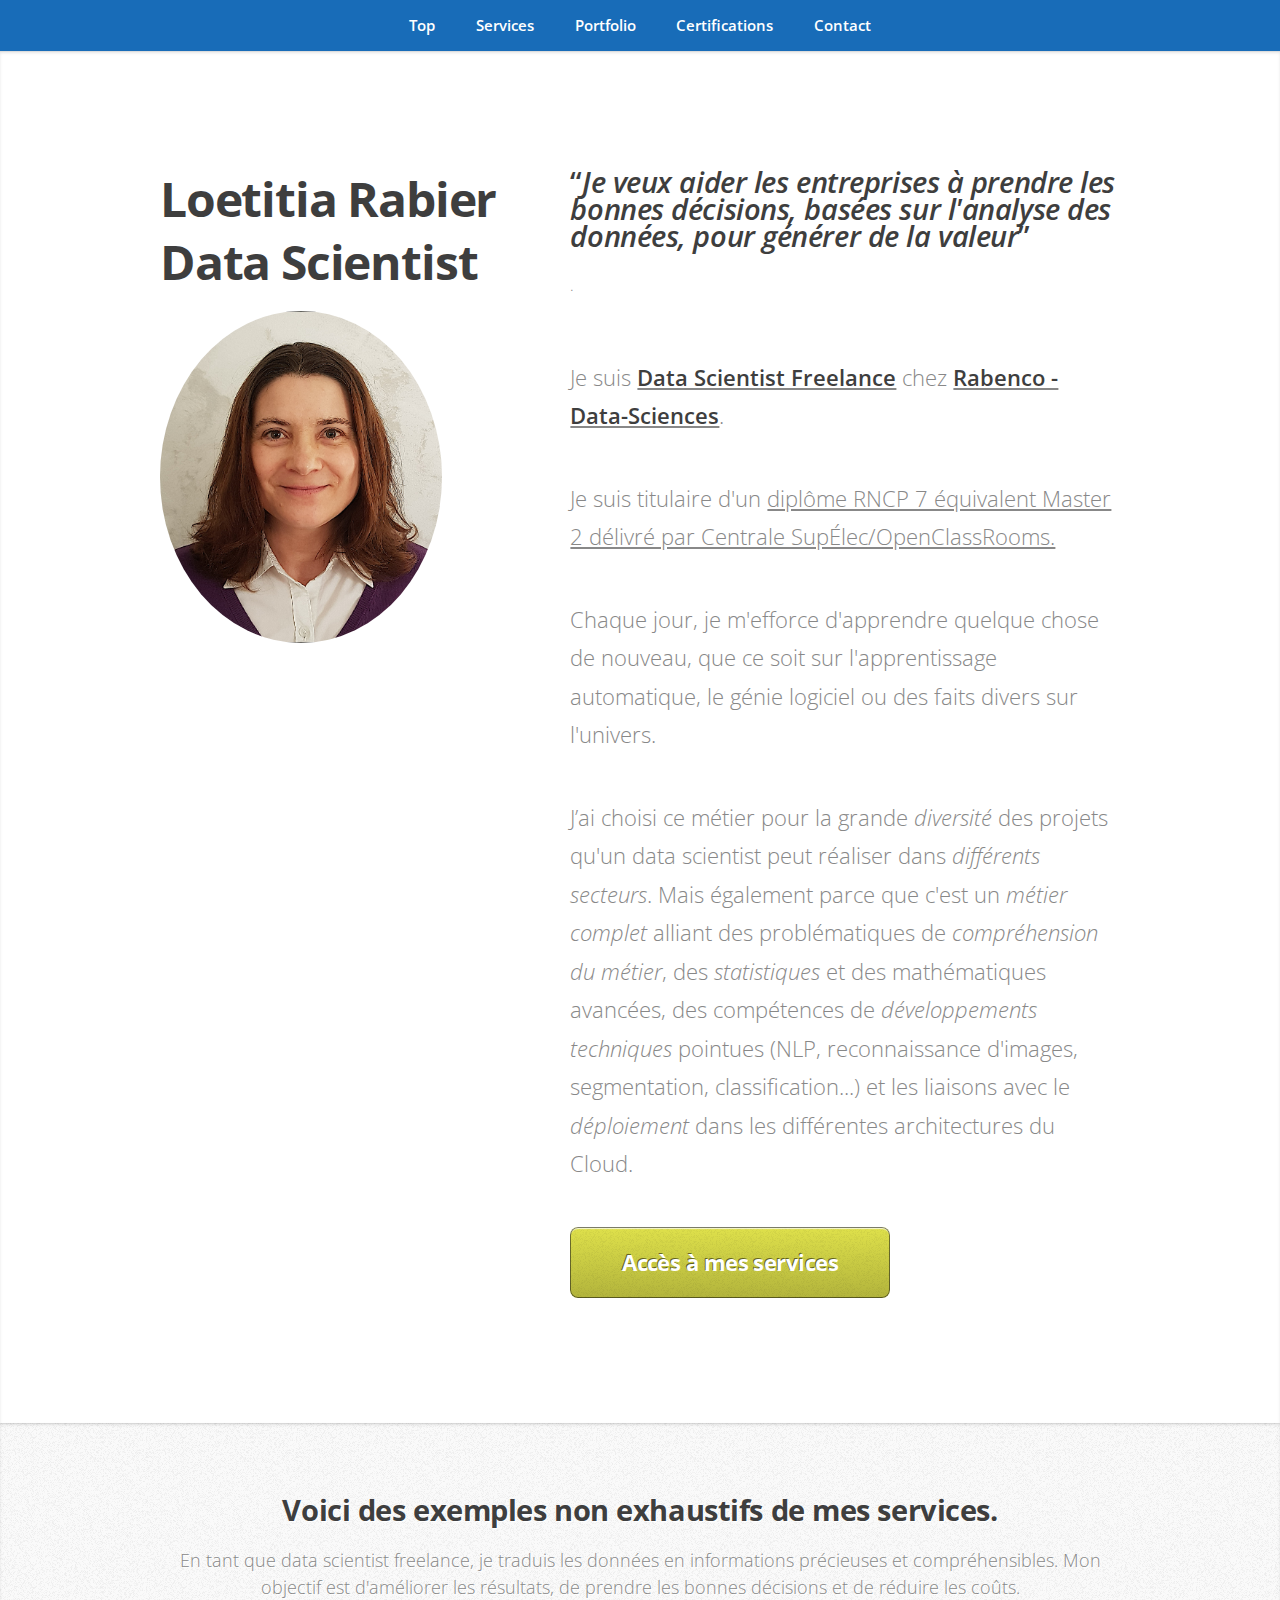
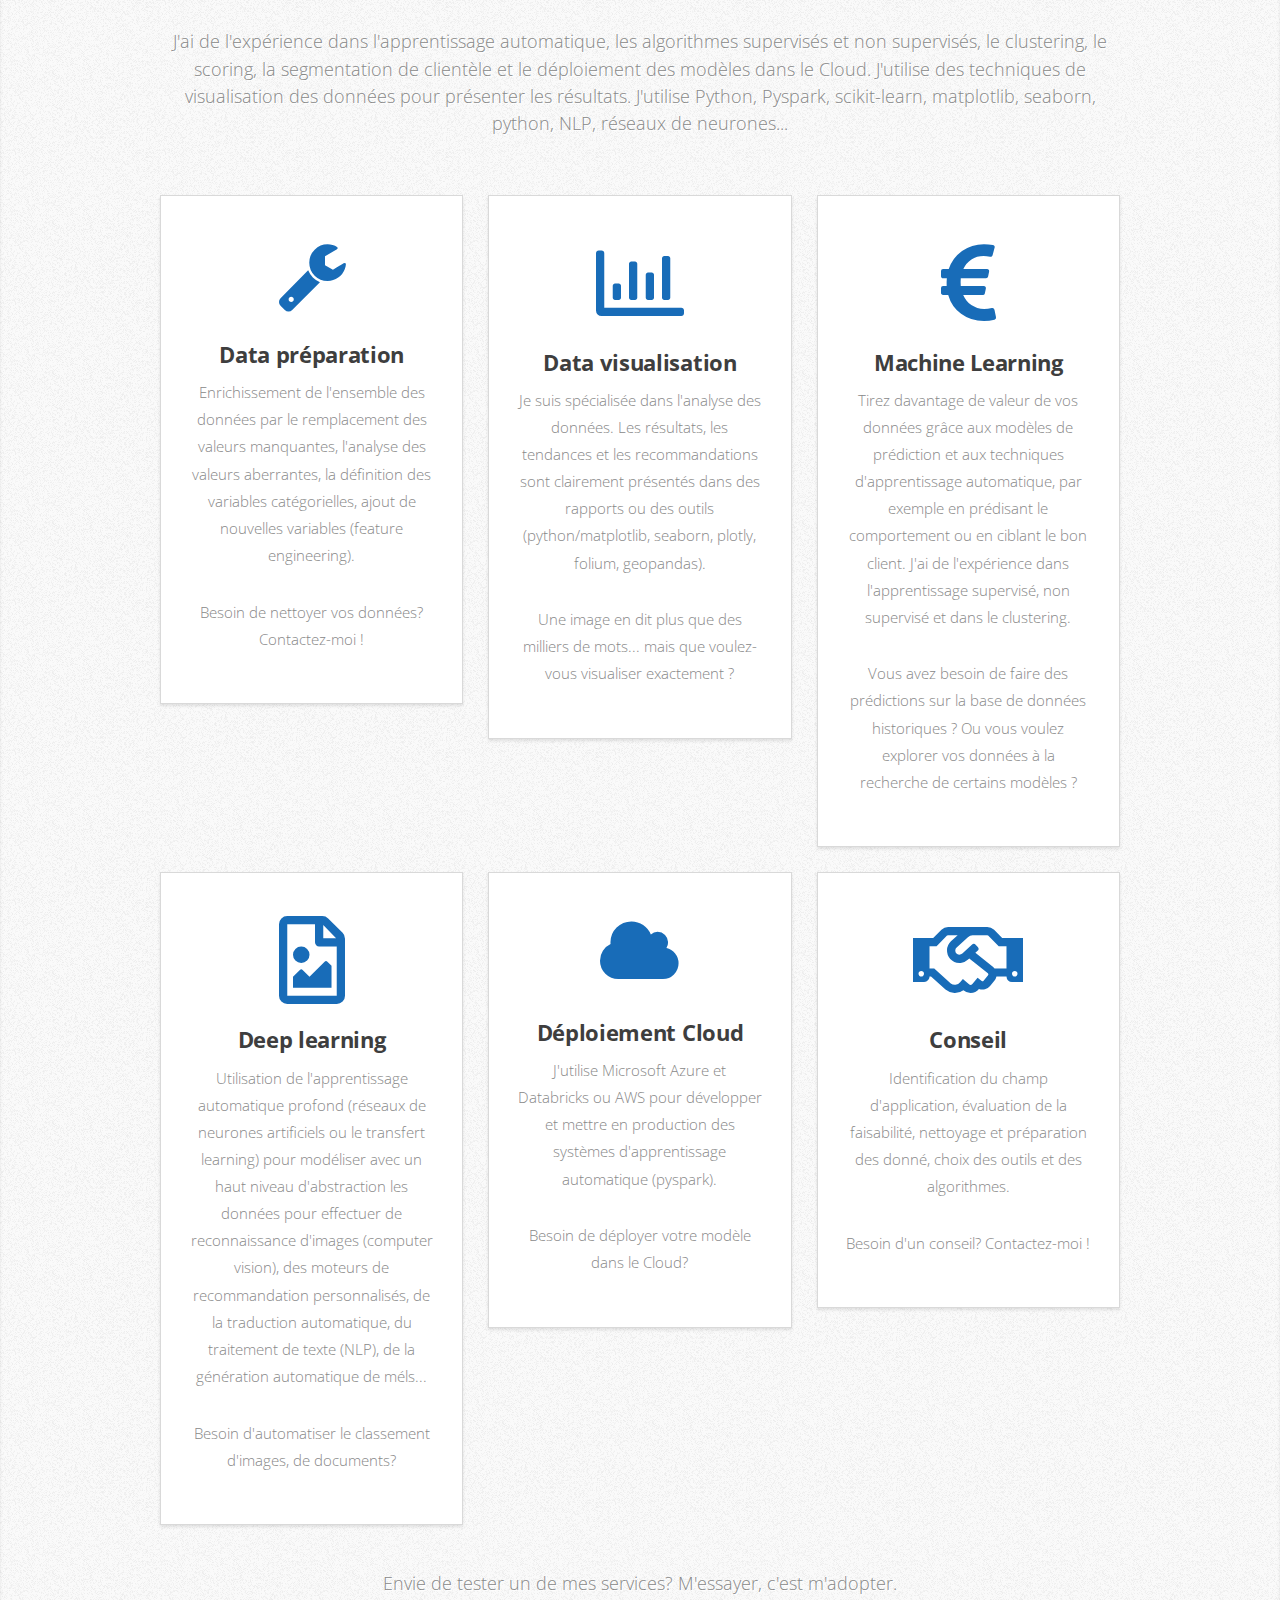
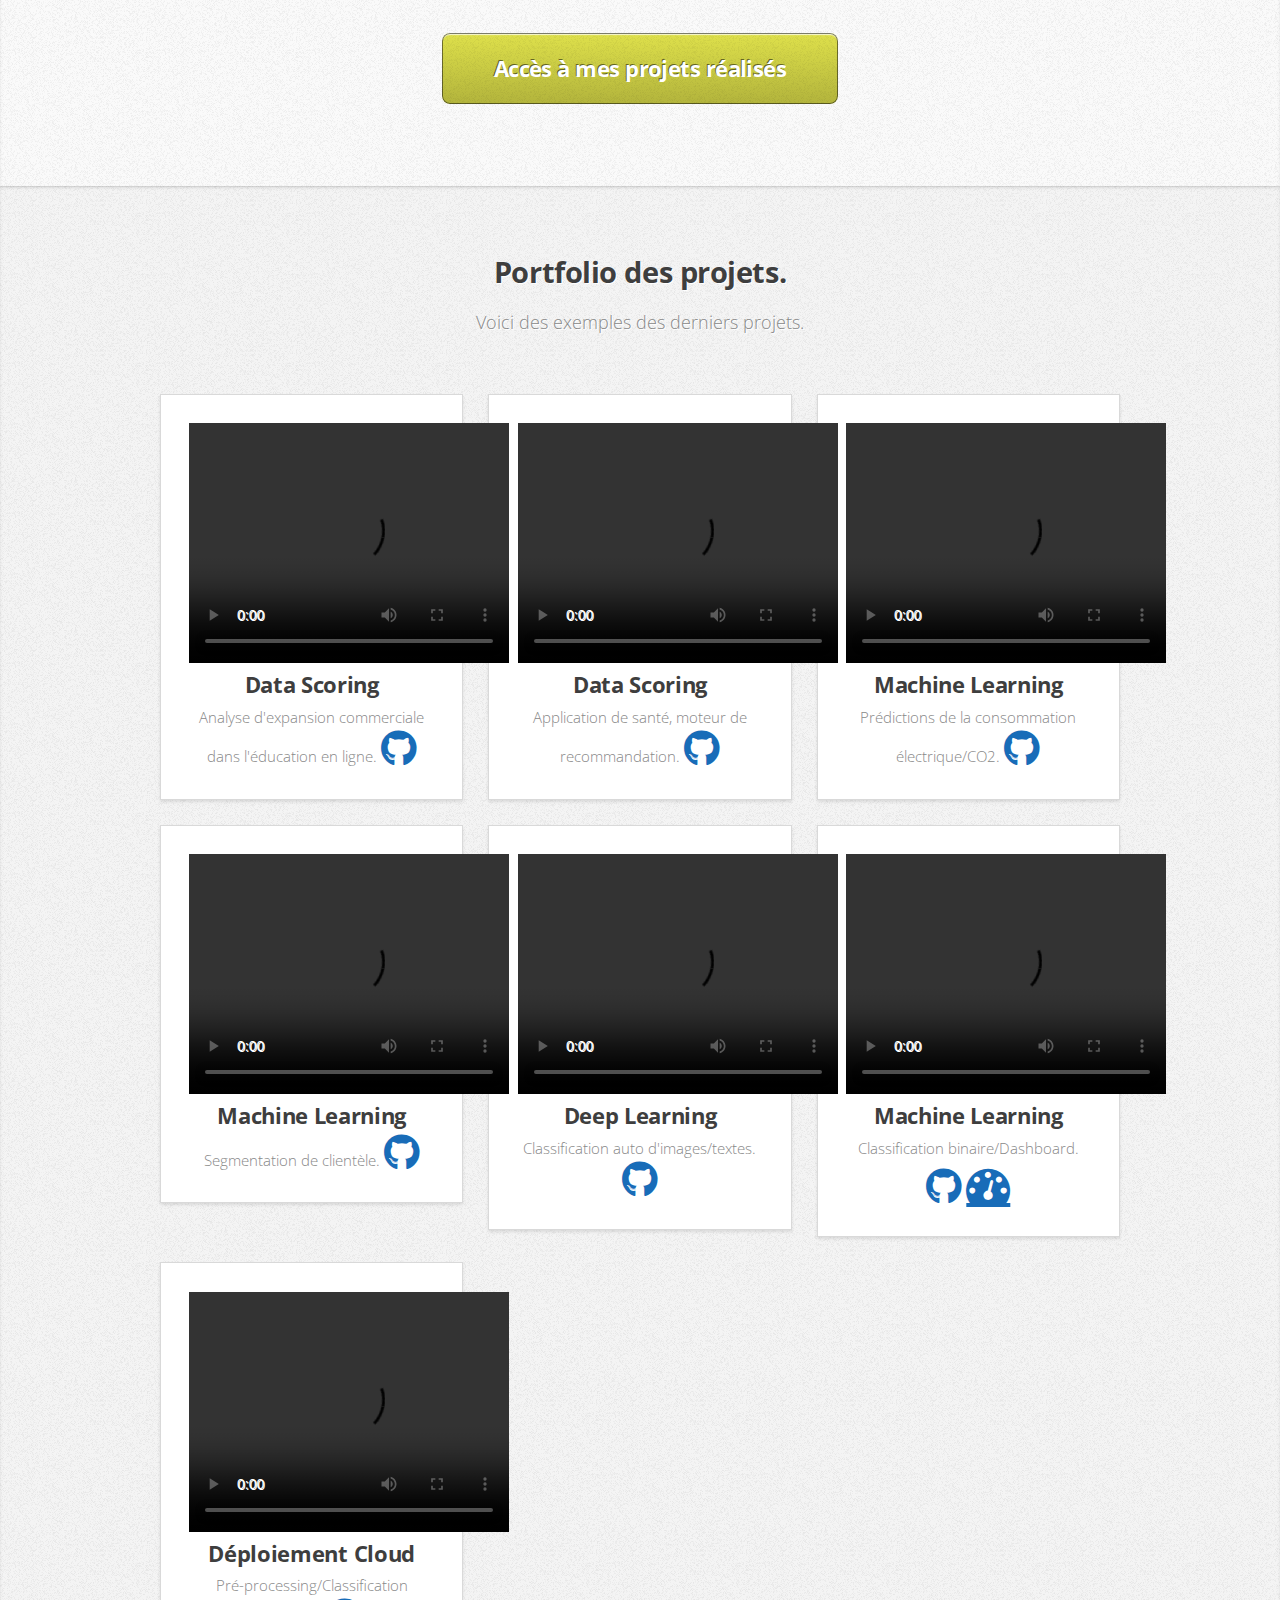
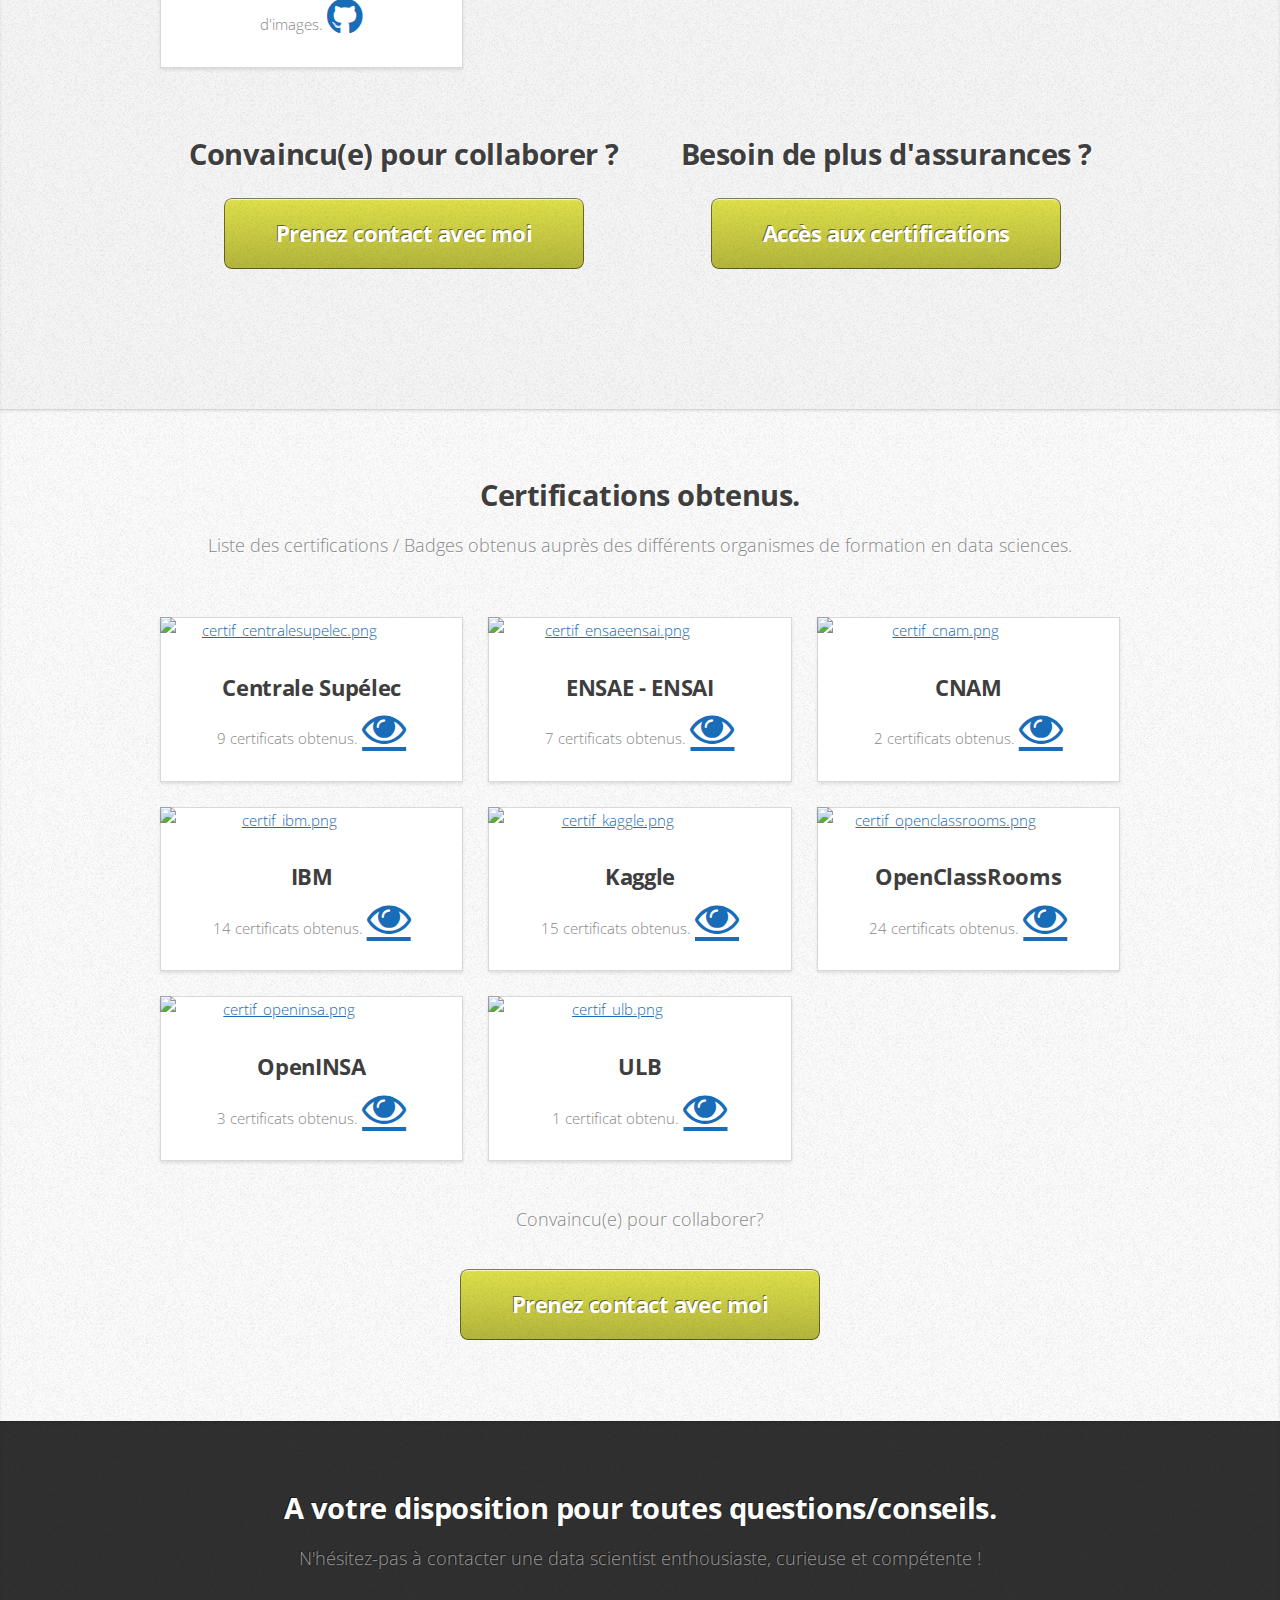
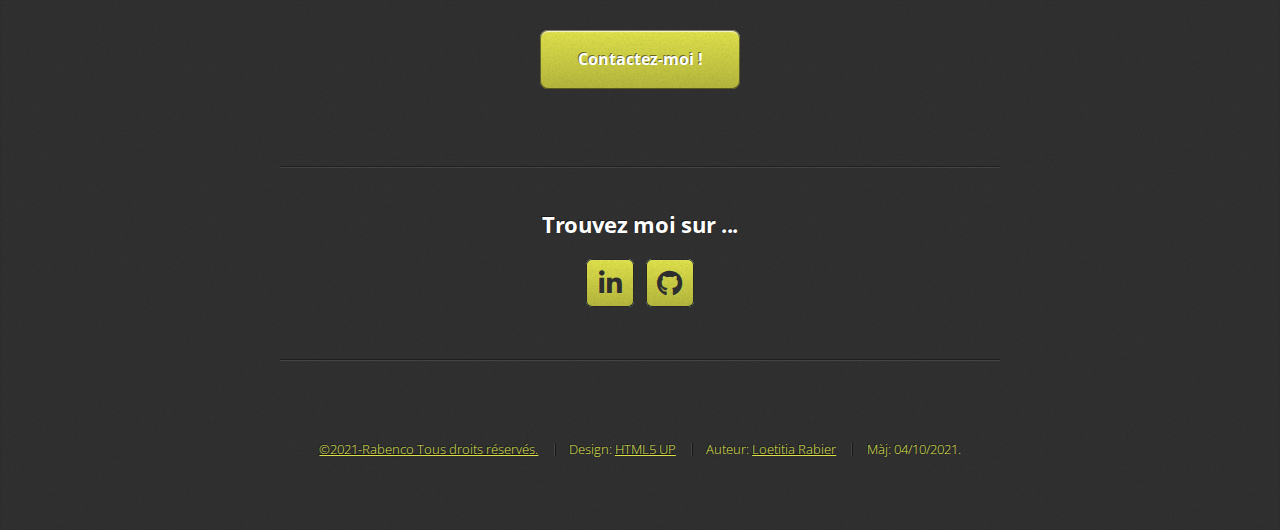
==== commit 5332f1ae: "Add files via upload" ====
--- a/index.html
+++ b/index.html
@@ -171,6 +171,18 @@
 						<p>Voici des exemples des derniers projets.</p>
 					</header>
 					<div class="row">
+						<div class="col-4 col-6-medium col-12-small">
+							<article class="box style2">
+								<video width="320" height="240" controls="controls">
+									<source src="video/projet_2.mp4" type="video/mp4">
+									Votre navigateur ne supporte pas la balise vid&eacute;o.
+								</video>	
+								<h3><a rel="nofollow" target="_BLANK" href="https://github.com/loedata/OC-DS-P2-Analysez_donnees_systemes_educatifs">Data Scoring</a></h3>
+								<p>Analyse d&apos;expansion commerciale dans l&apos;éducation en ligne.
+								   <a rel="nofollow" target="_BLANK" href="https://github.com/loedata/OC-DS-P2-Analysez_donnees_systemes_educatifs" class="icon brands fa-github fa-2x"></a>
+								</p>
+							</article>
+						</div>					
 						<div class="col-4 col-6-medium col-12-small">
 							<article class="box style2">
 								<video width="320" height="240" controls="controls">
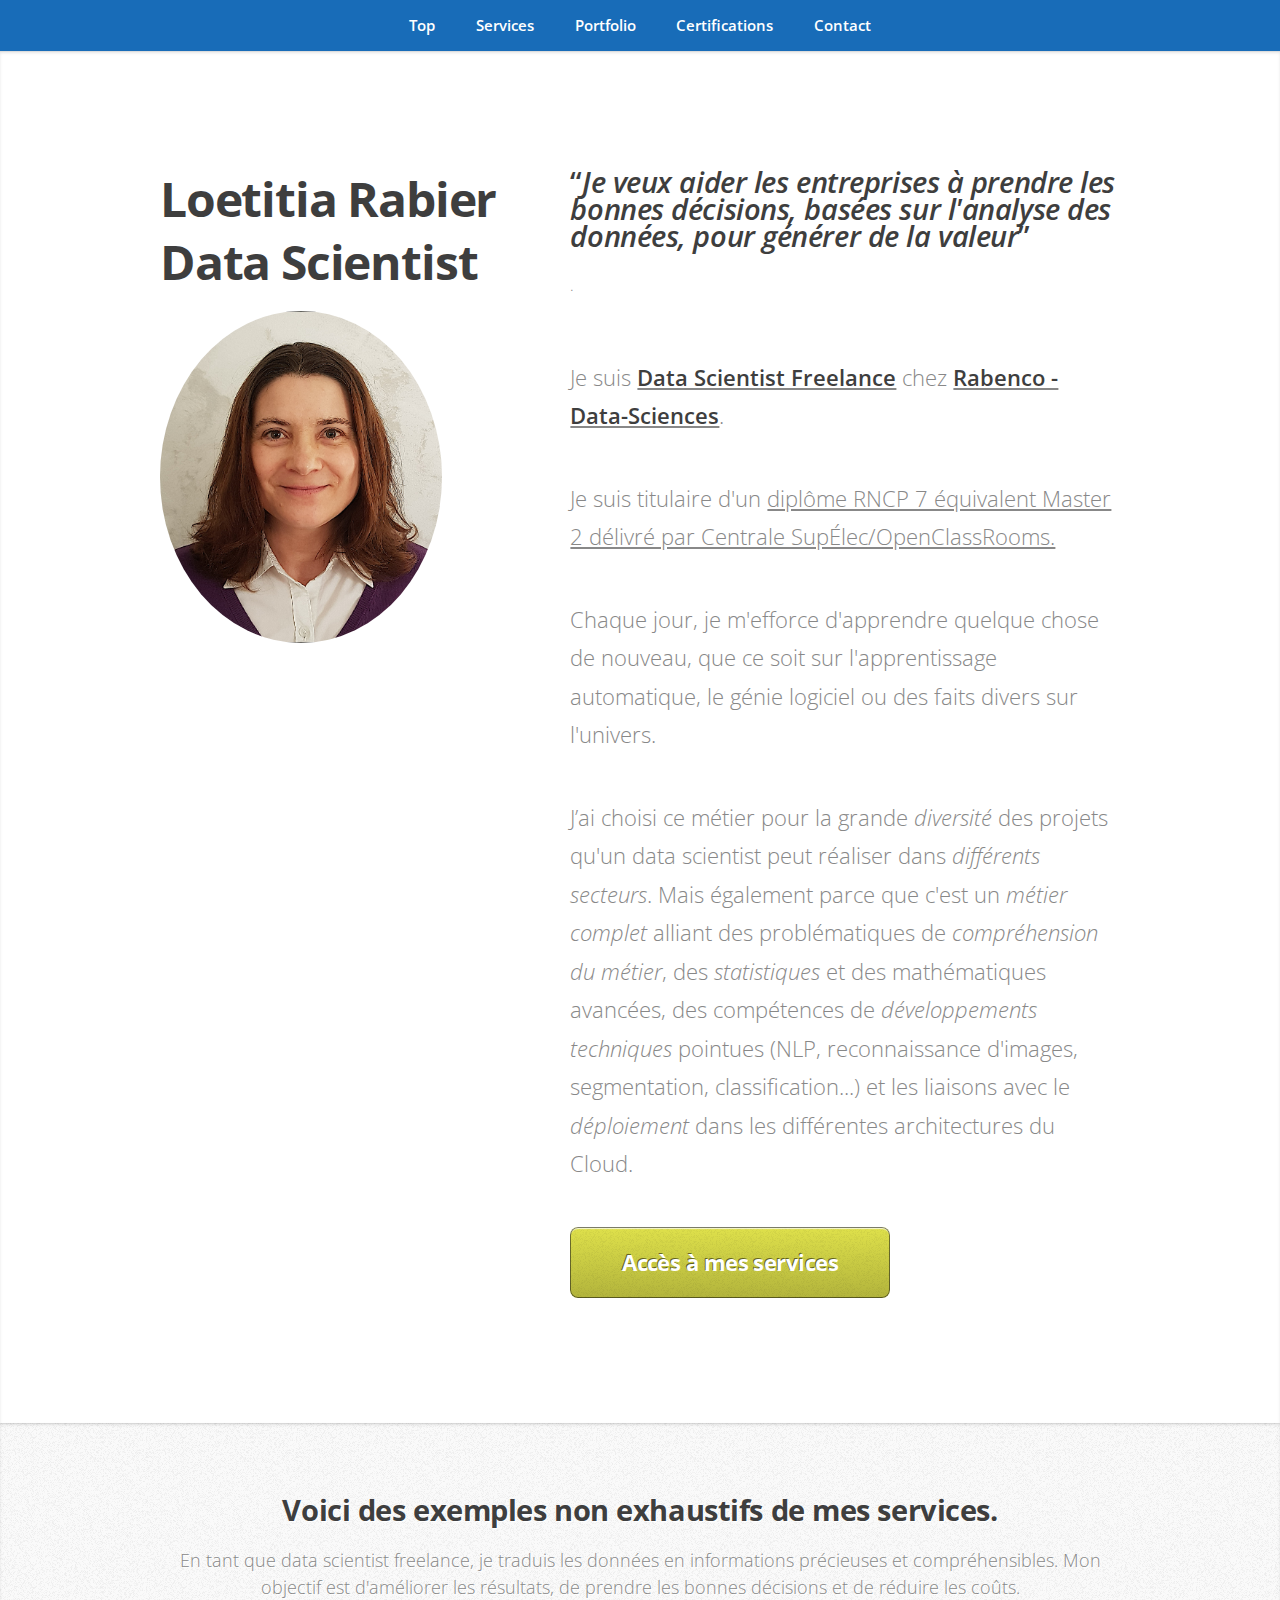
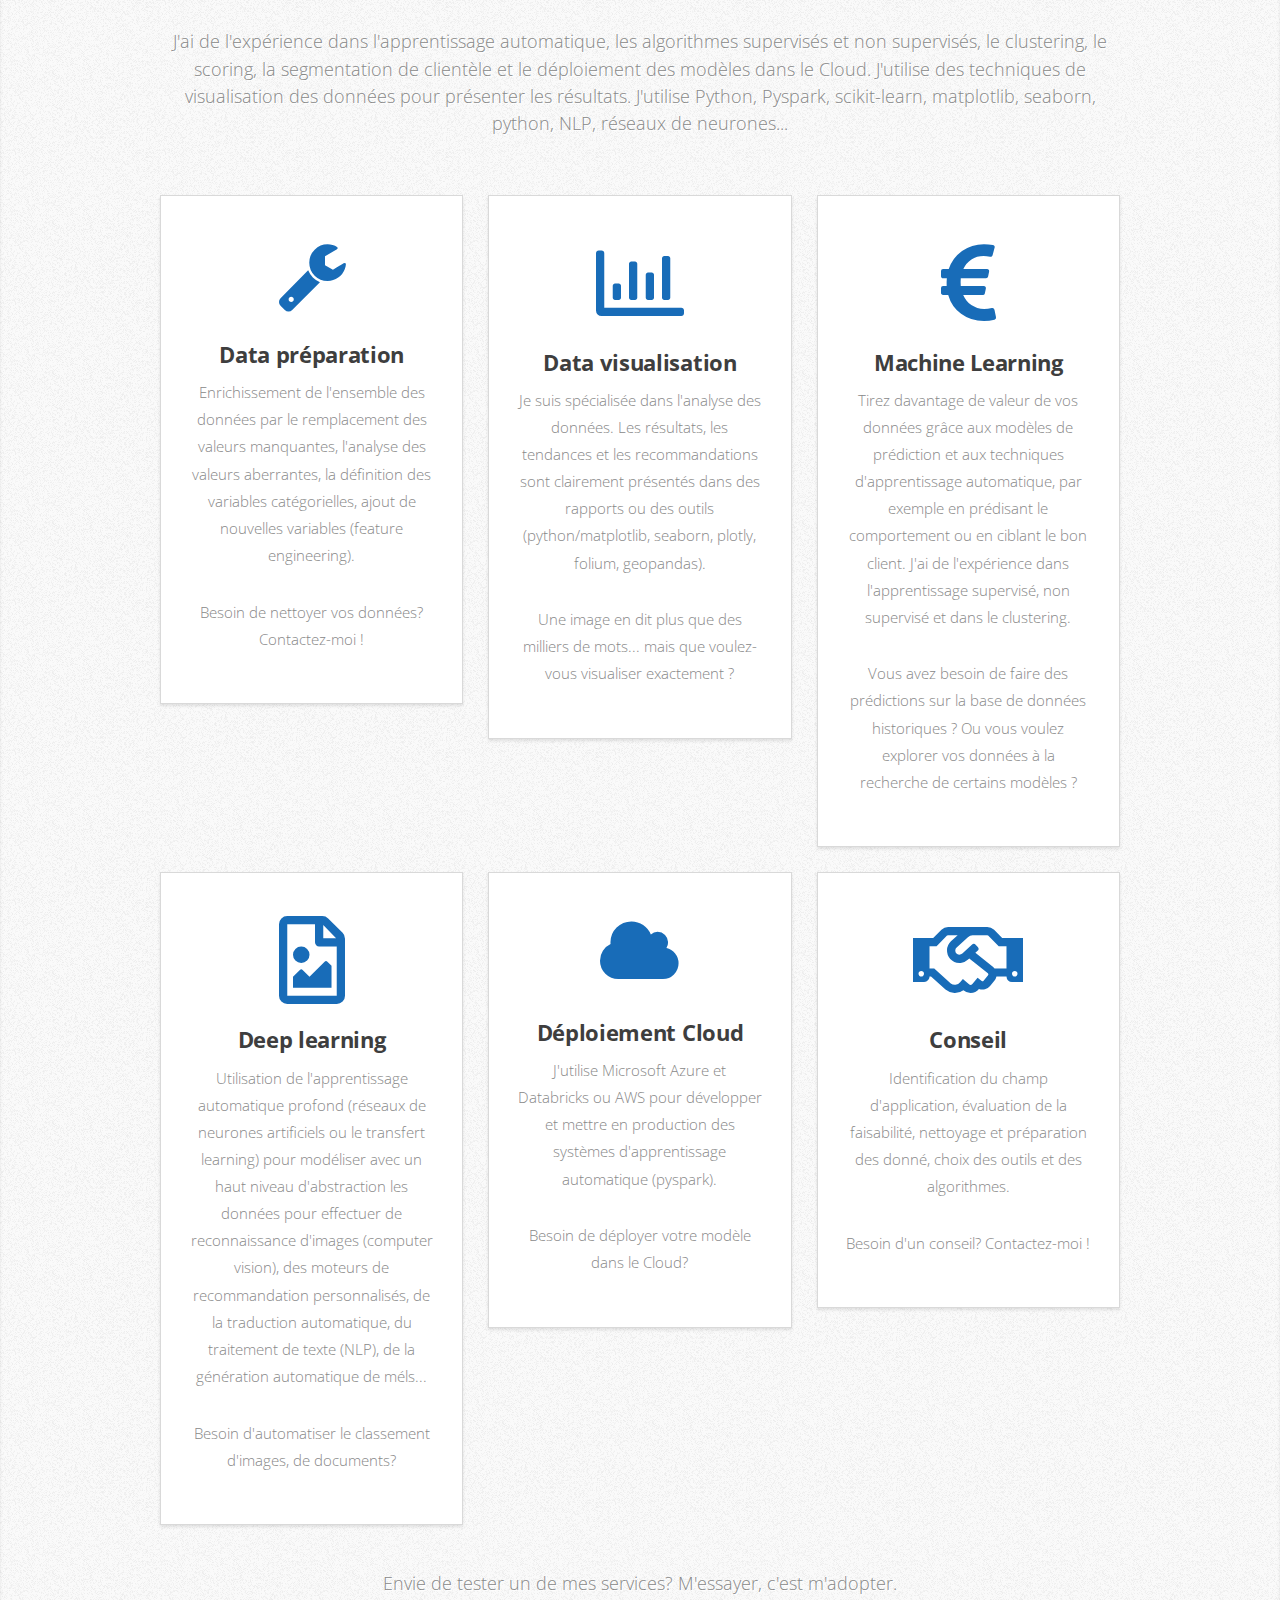
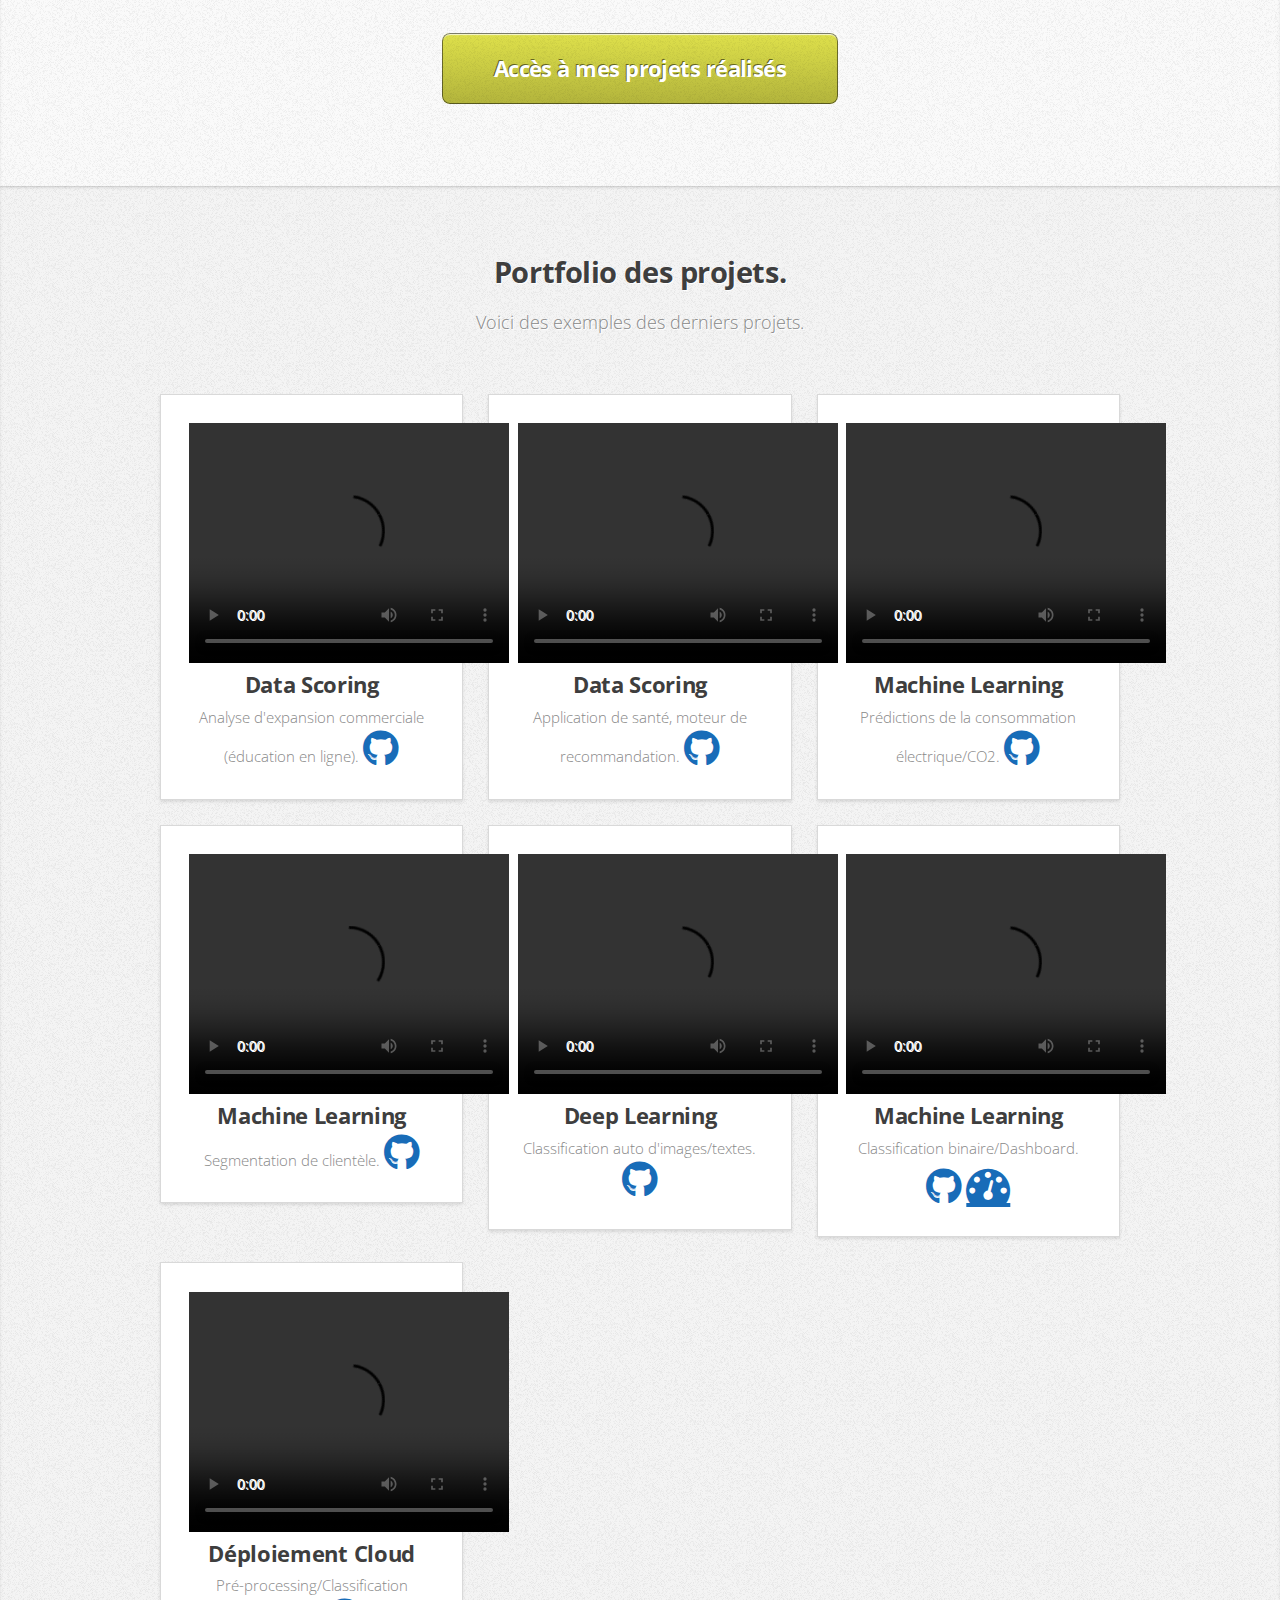
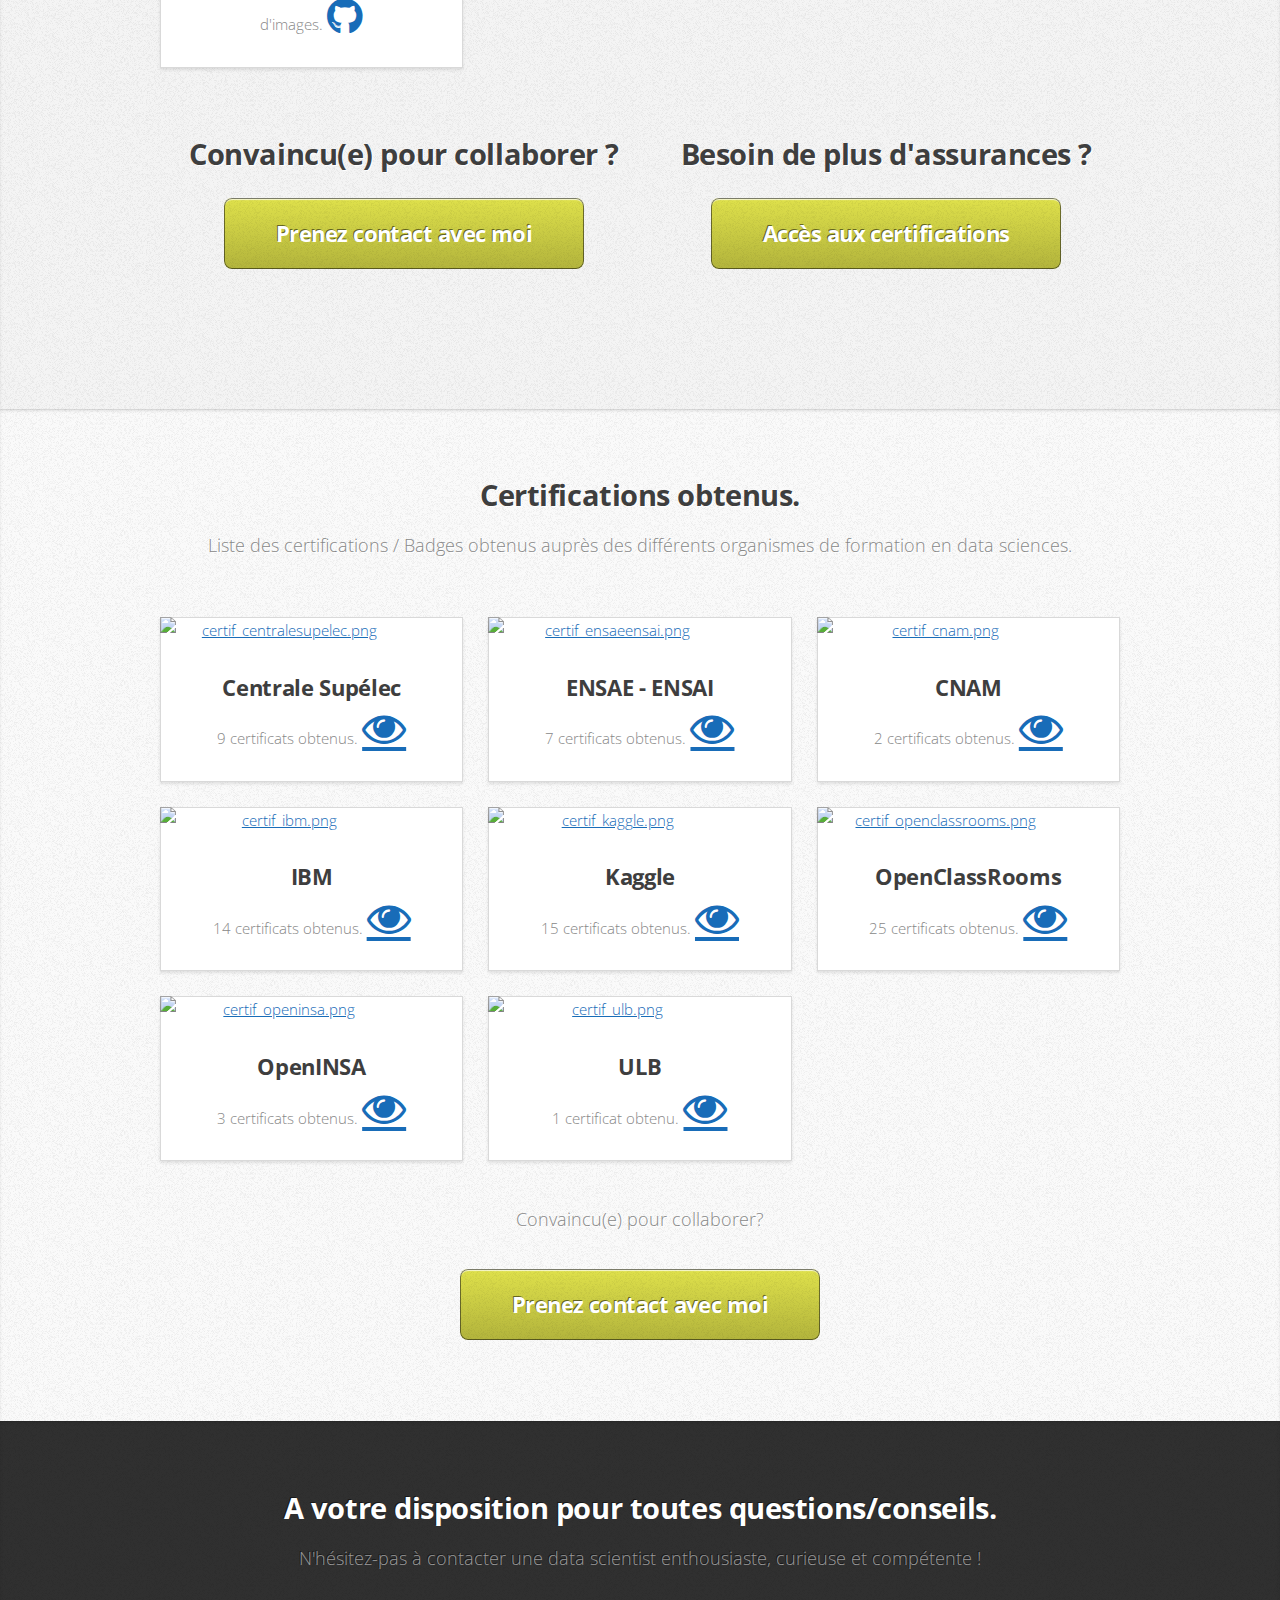
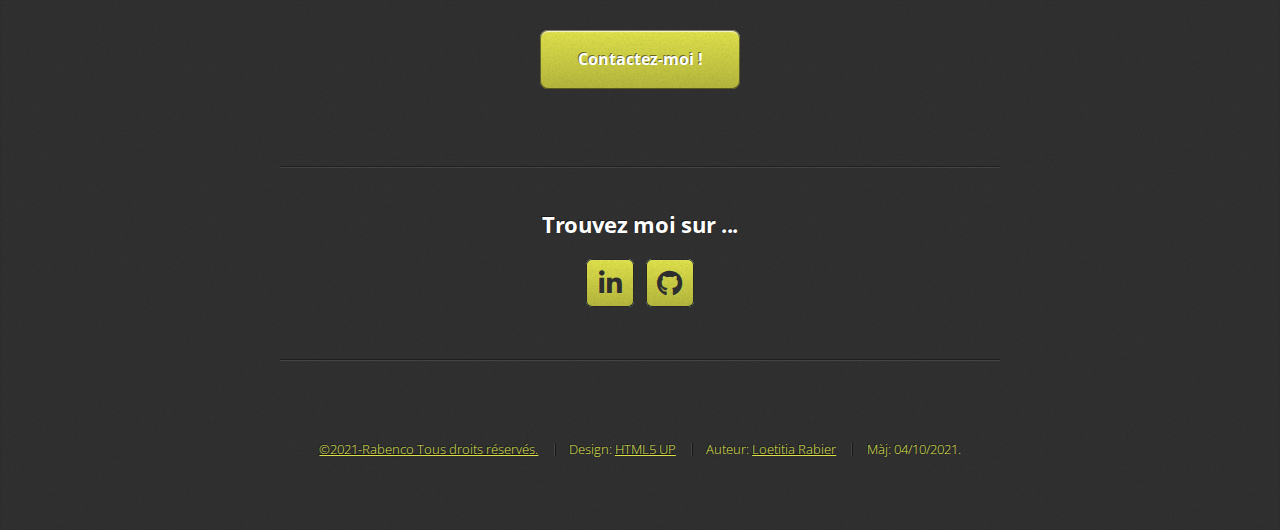
==== commit a7214ae8: "Add files via upload" ====
--- a/index.html
+++ b/index.html
@@ -178,7 +178,7 @@
 									Votre navigateur ne supporte pas la balise vid&eacute;o.
 								</video>	
 								<h3><a rel="nofollow" target="_BLANK" href="https://github.com/loedata/OC-DS-P2-Analysez_donnees_systemes_educatifs">Data Scoring</a></h3>
-								<p>Analyse d&apos;expansion commerciale dans l&apos;éducation en ligne.
+								<p>Analyse d&apos;expansion commerciale (éducation en ligne).
 								   <a rel="nofollow" target="_BLANK" href="https://github.com/loedata/OC-DS-P2-Analysez_donnees_systemes_educatifs" class="icon brands fa-github fa-2x"></a>
 								</p>
 							</article>
@@ -346,7 +346,7 @@
 								<a href="html/page_certif_openclassrooms.html" class="image featured">
 									<img src="images/certif_openclassrooms.png" alt="certif_openclassrooms.png" /></a>
 								<h3>OpenClassRooms</h3>
-								<p>24 certificats obtenus.
+								<p>25 certificats obtenus.
 									<a href="html/page_certif_openclassrooms.html" class="fa fa-eye fa-3x"></a>
 								</p>
 							</article>
